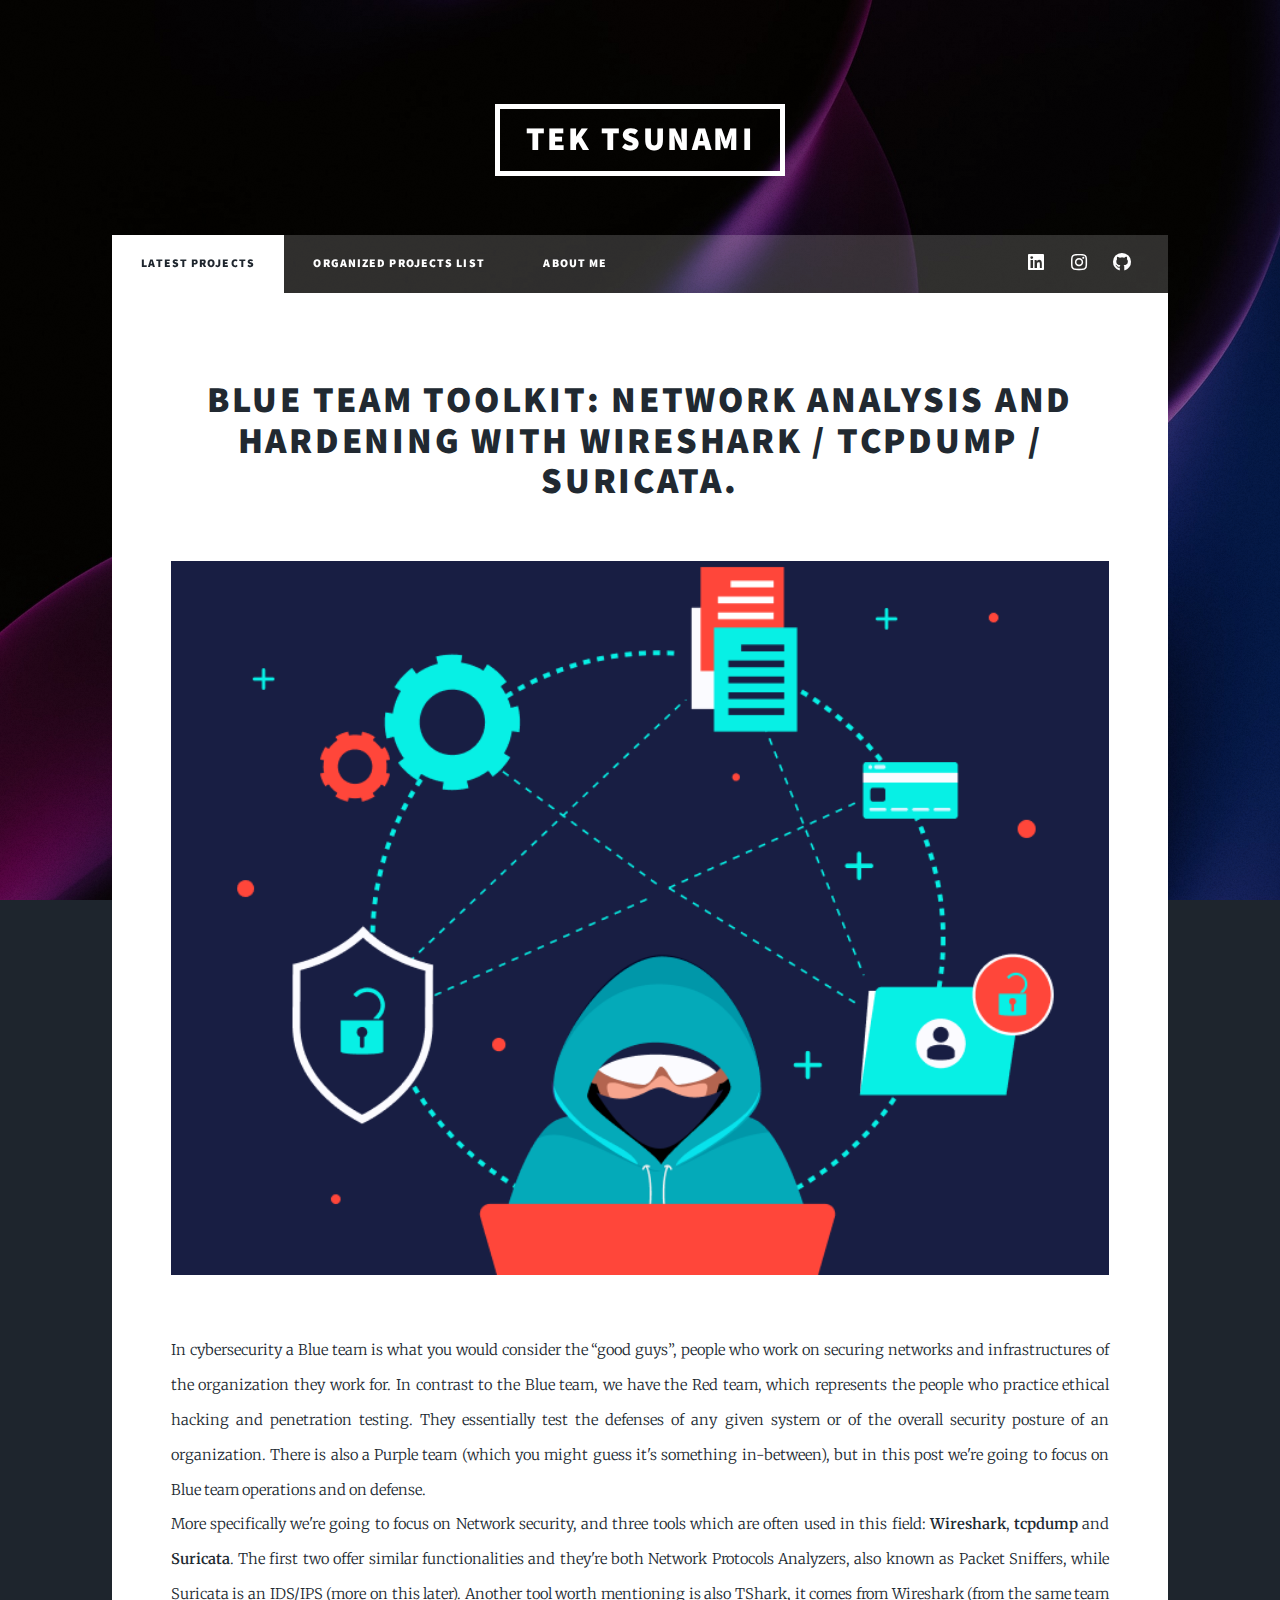
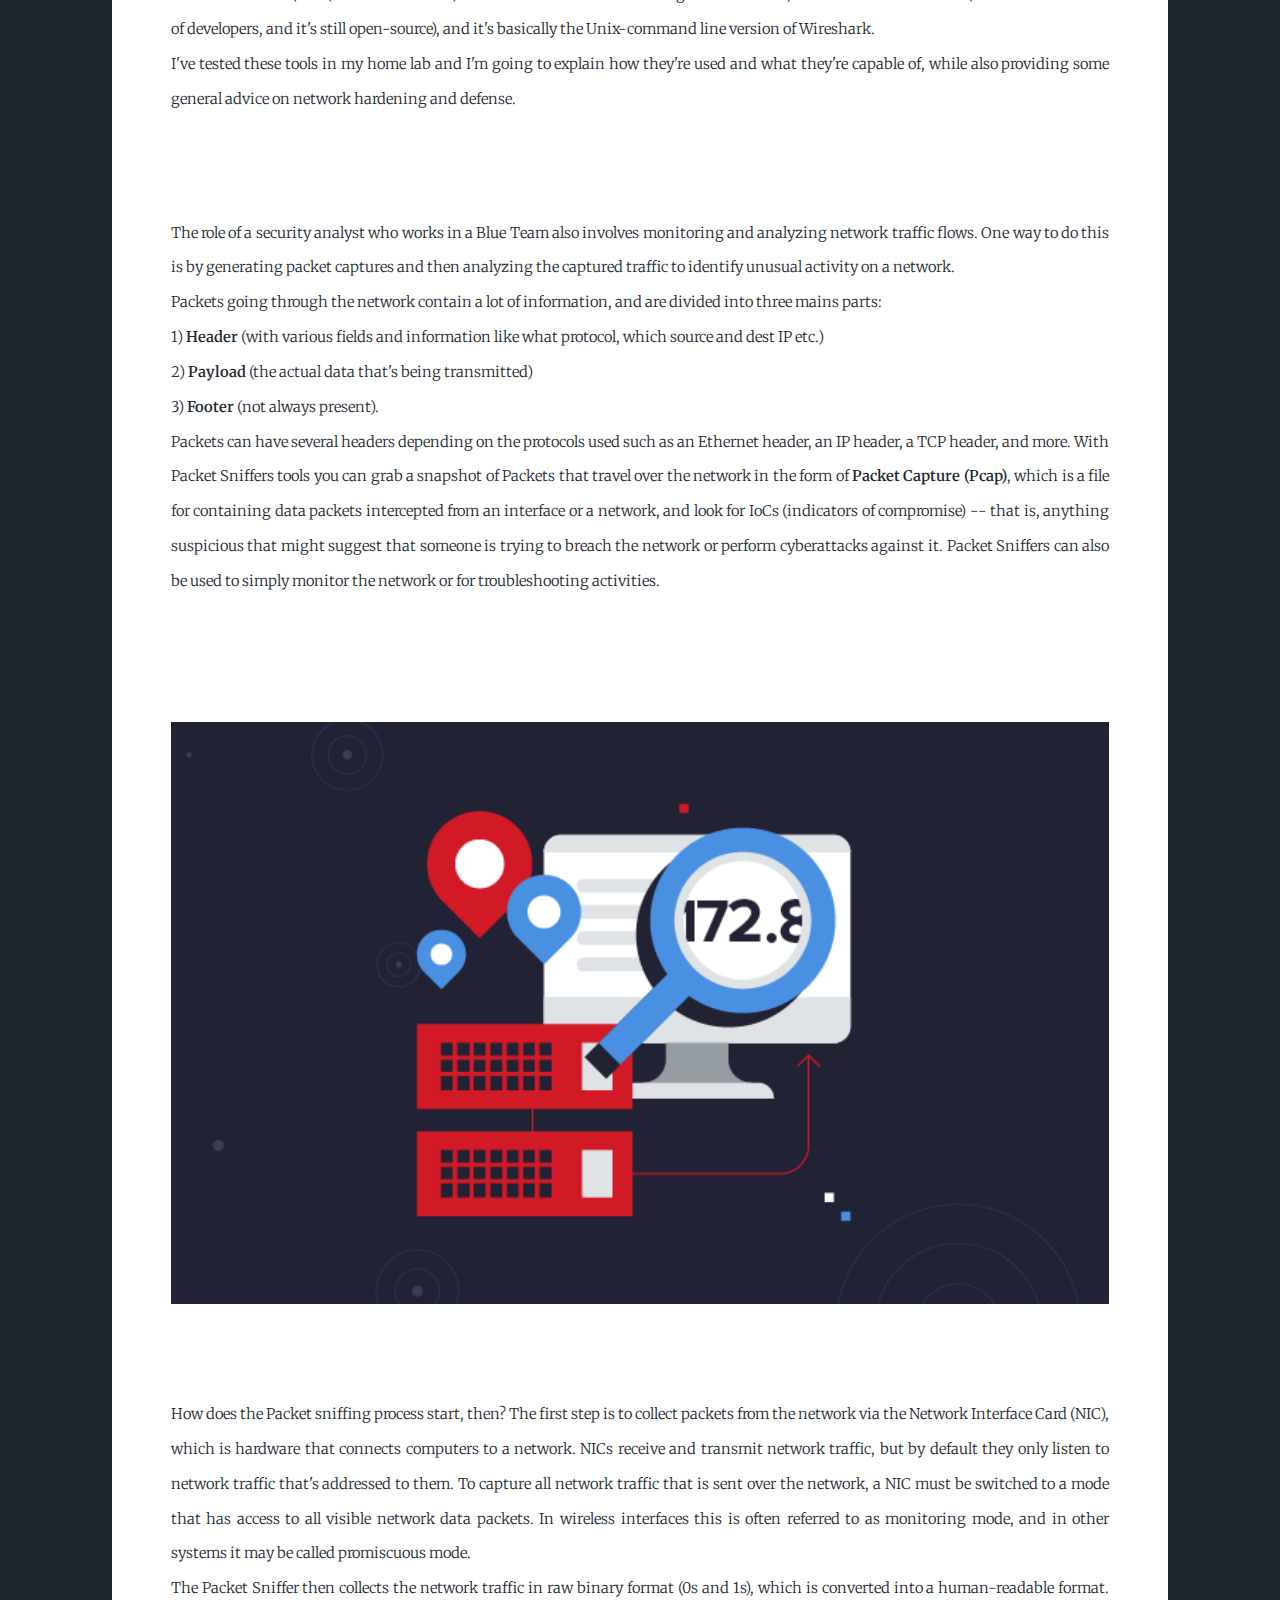
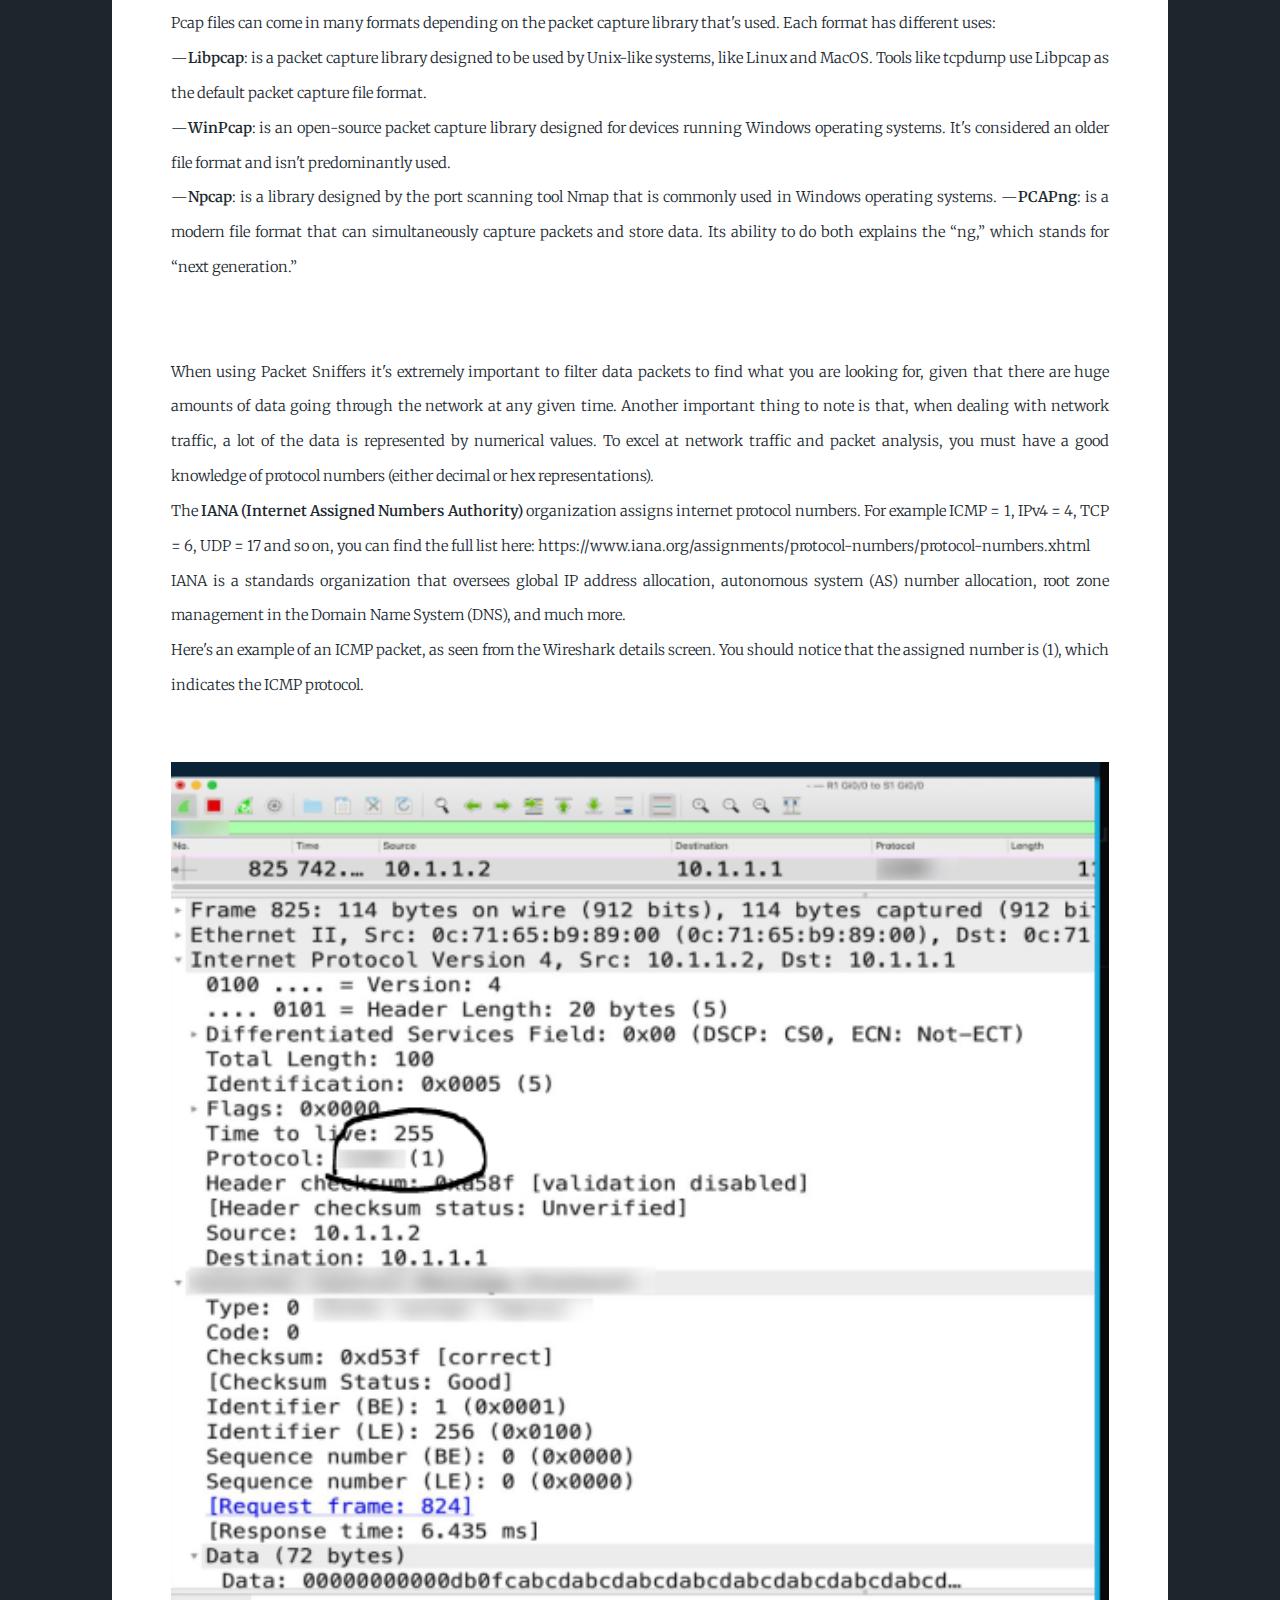
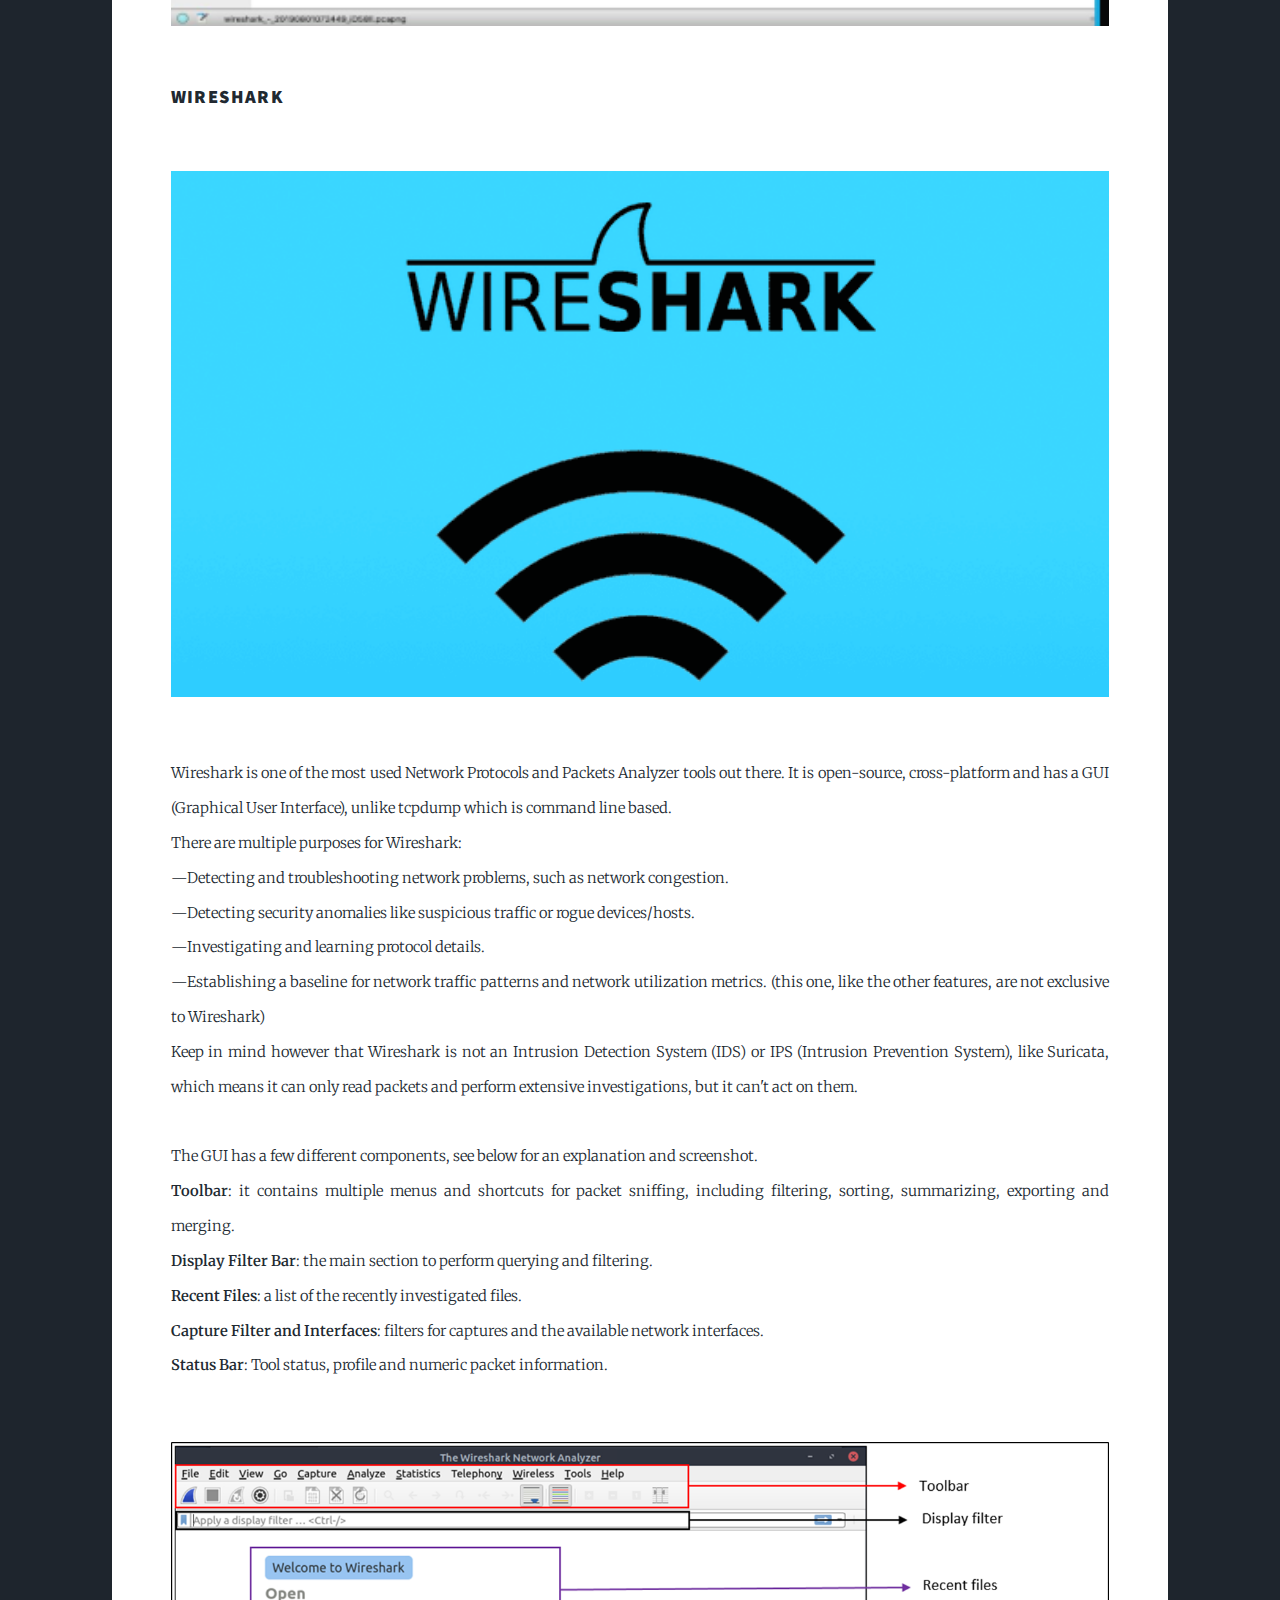
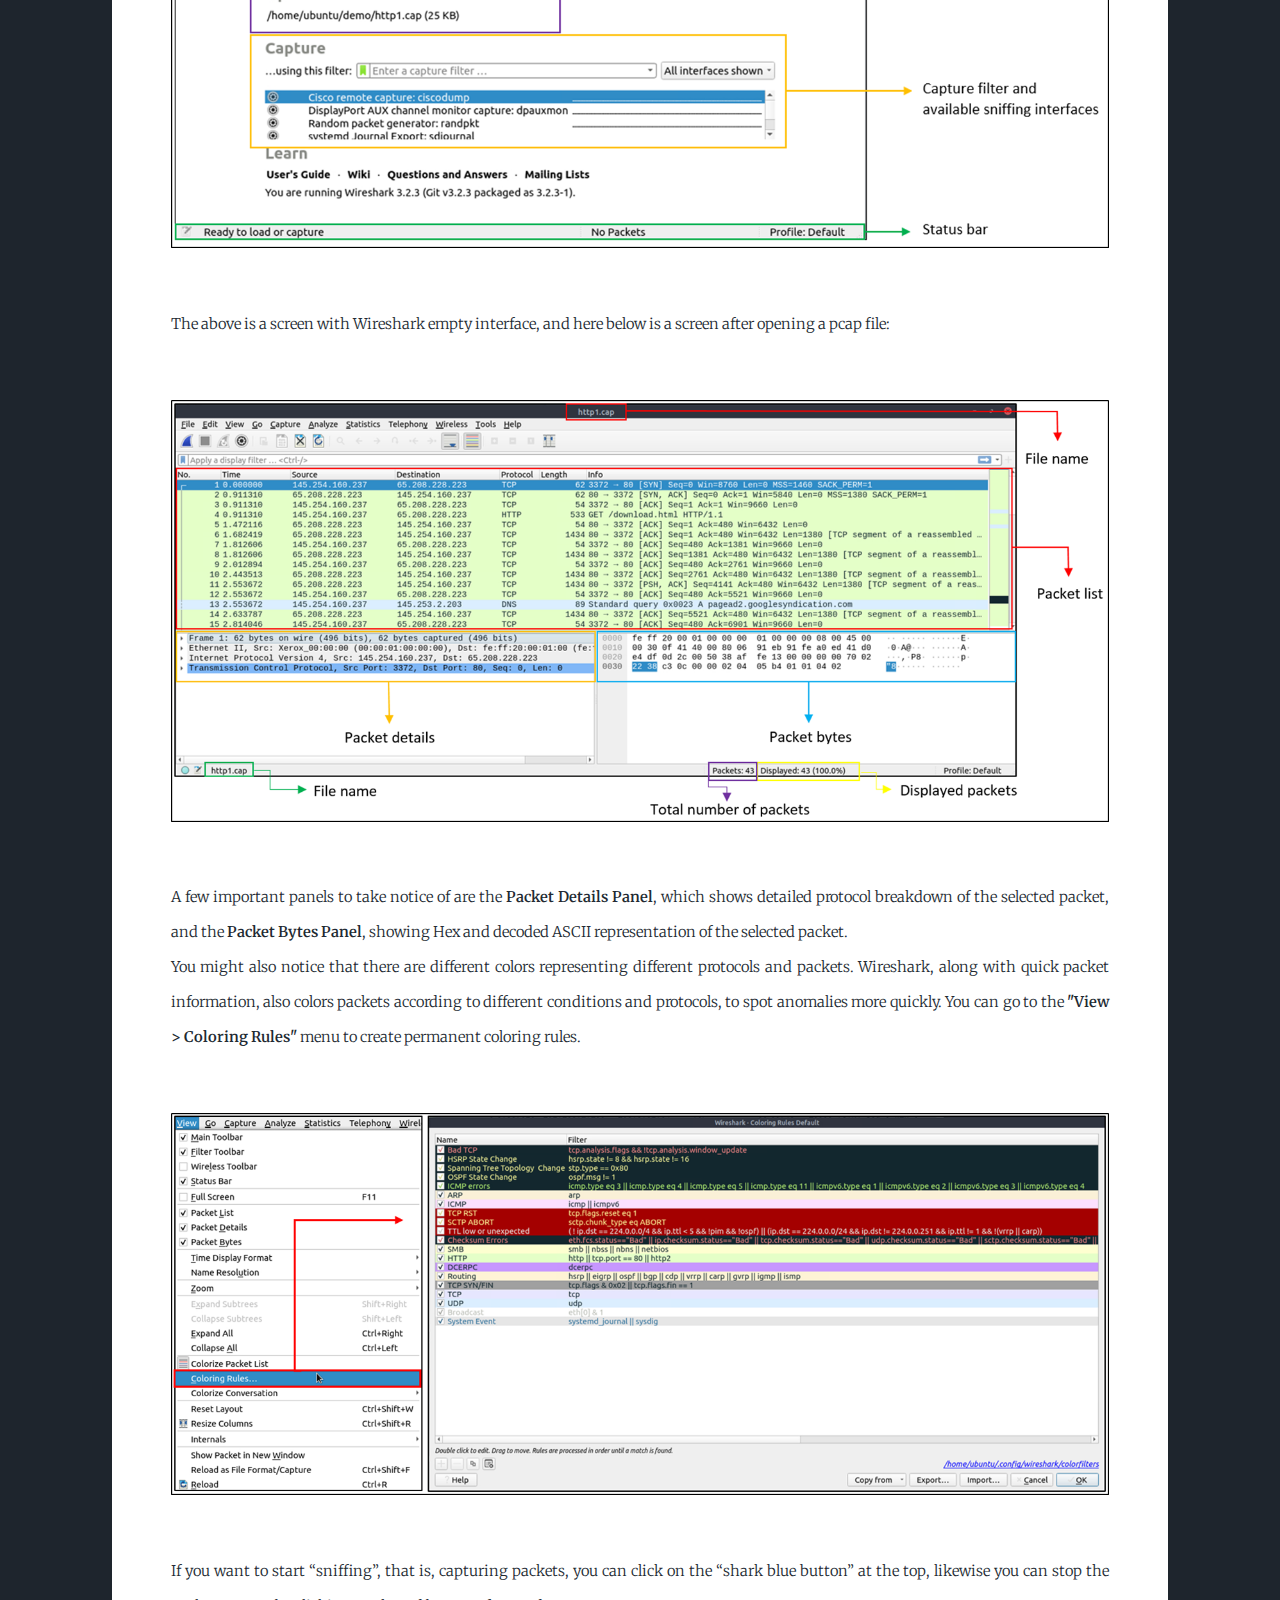
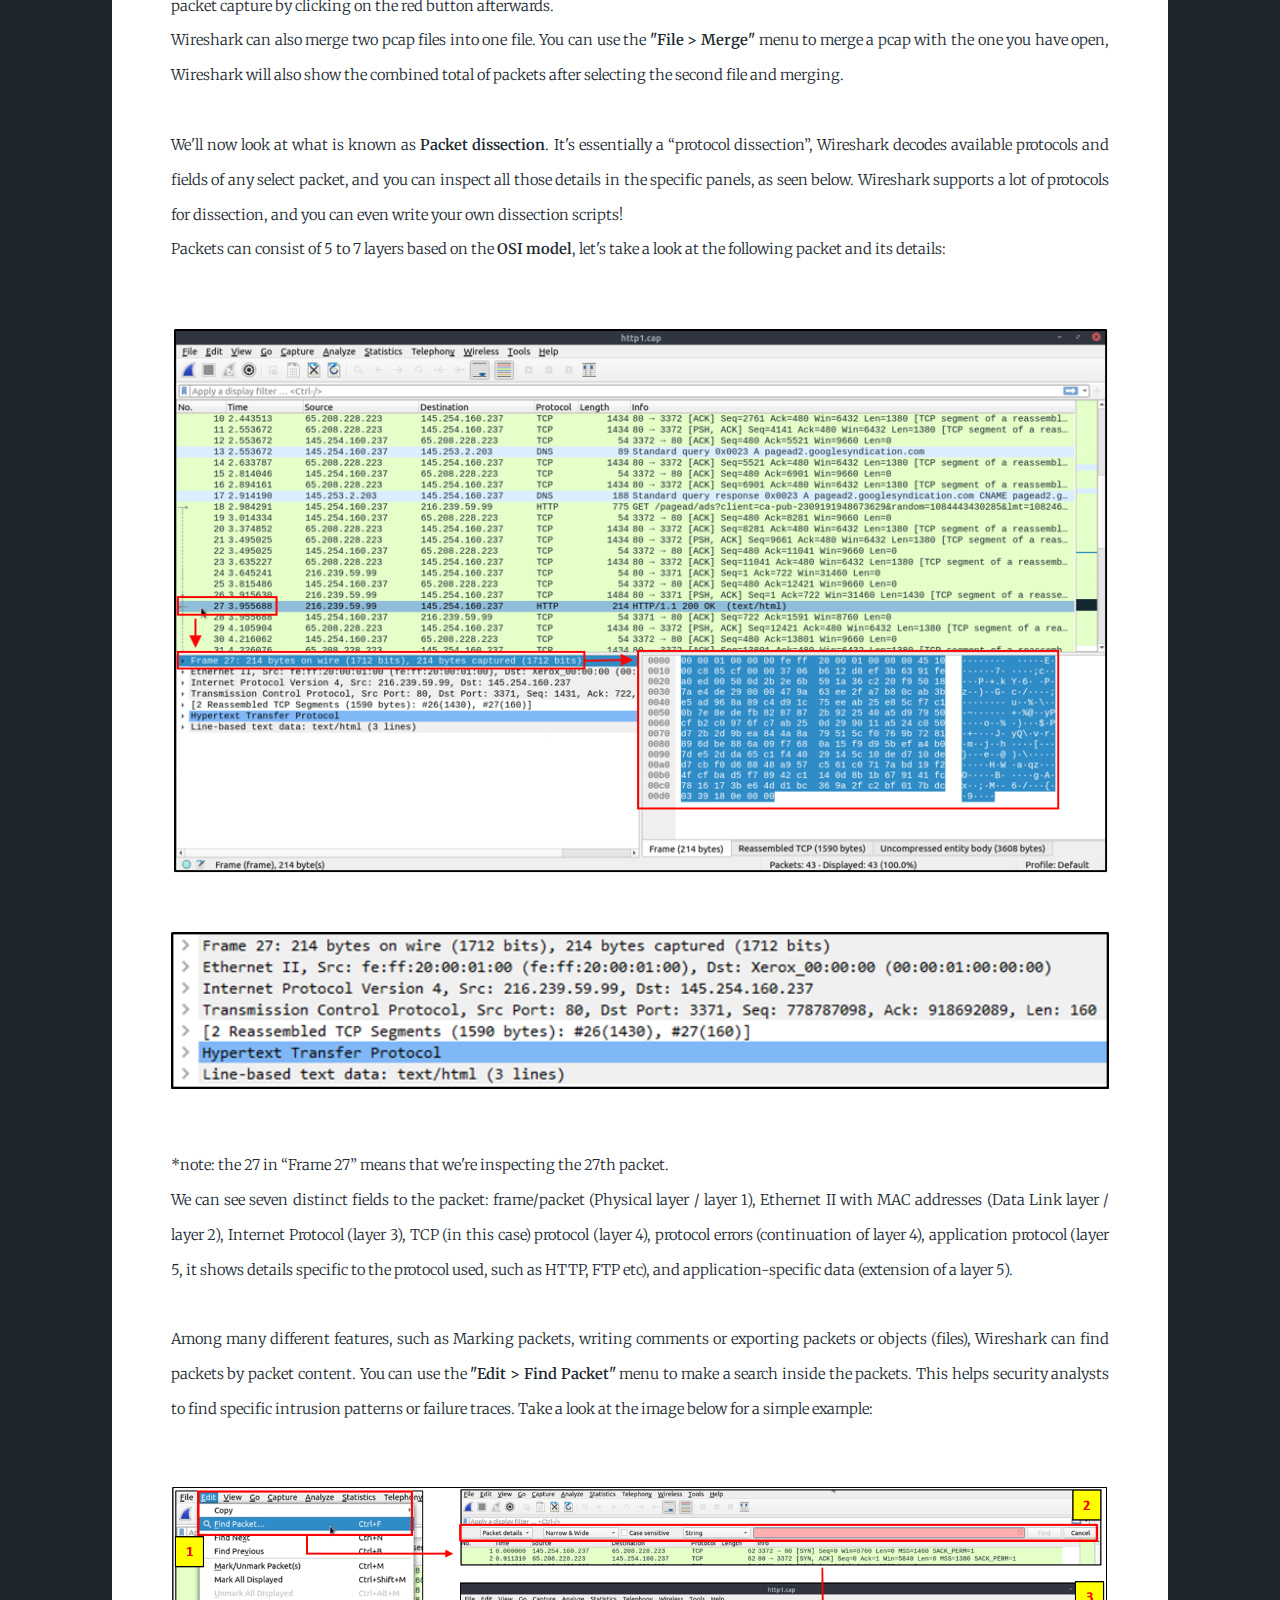
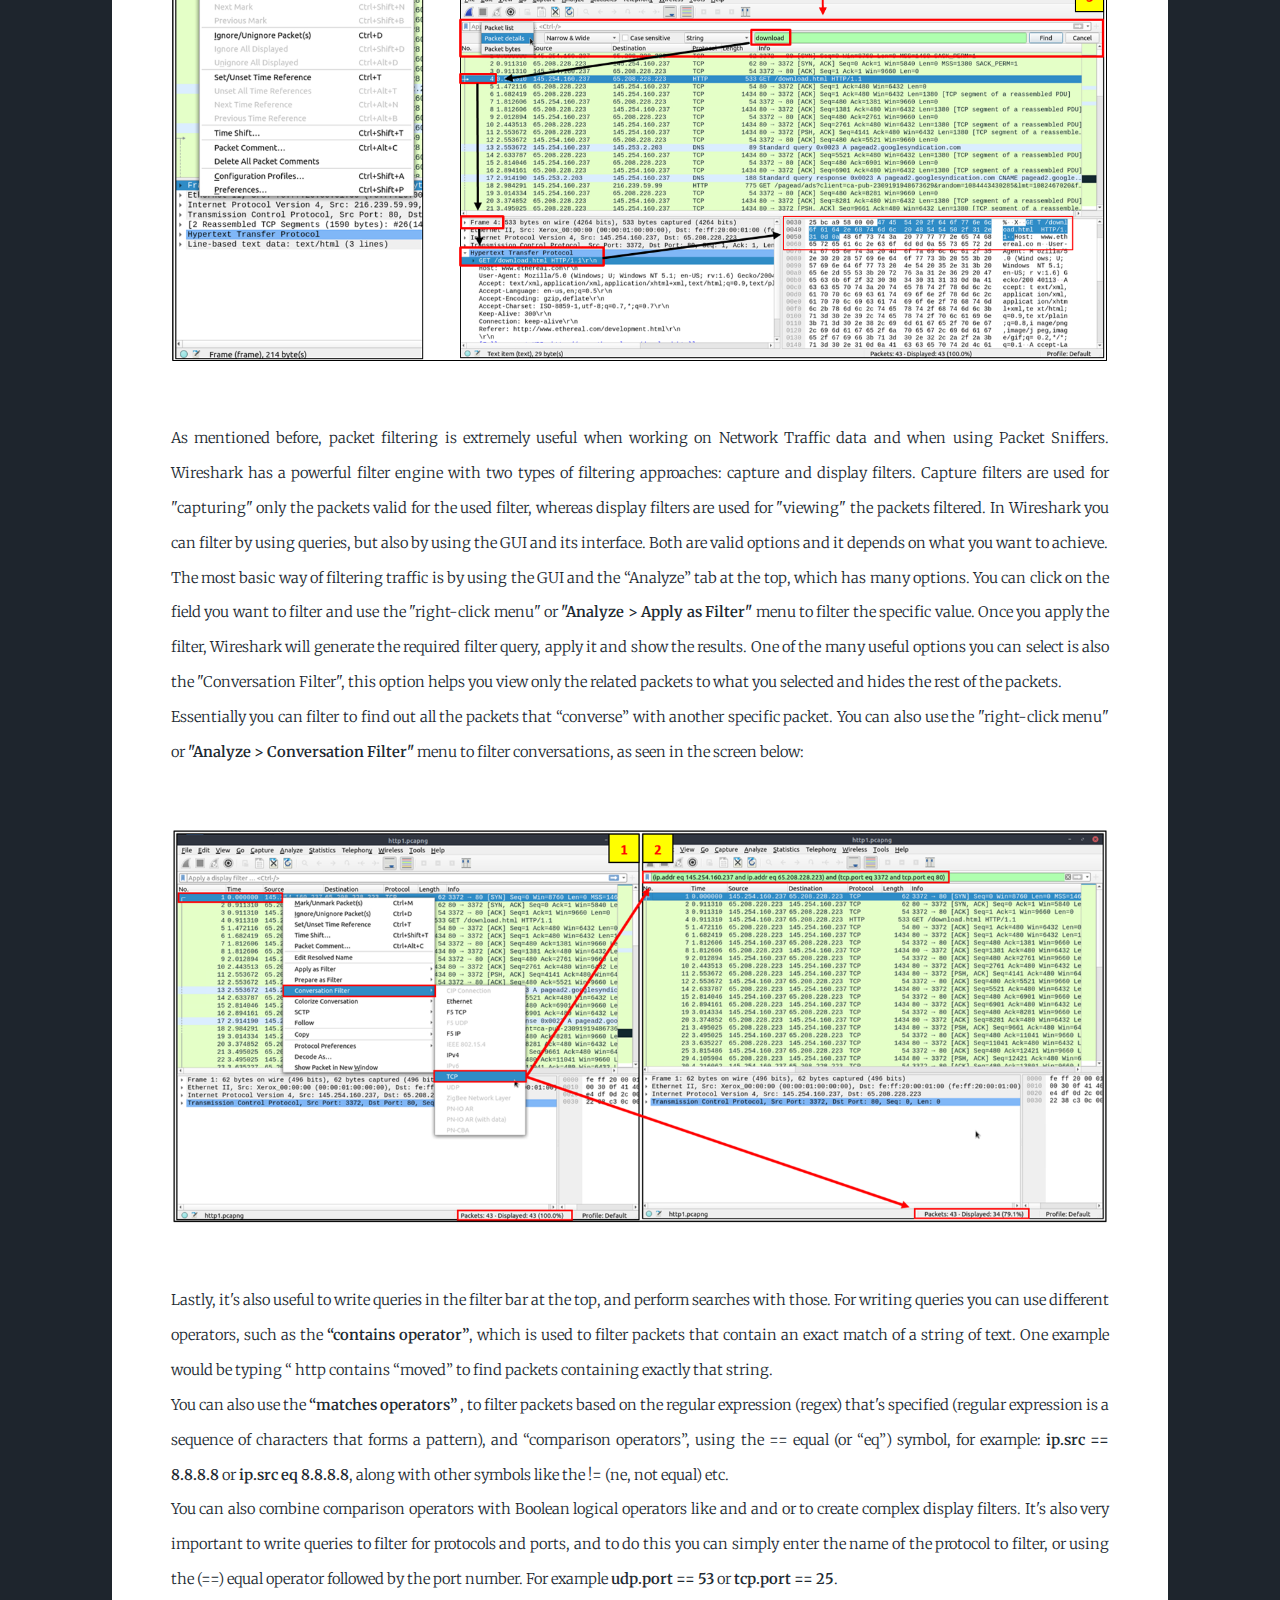
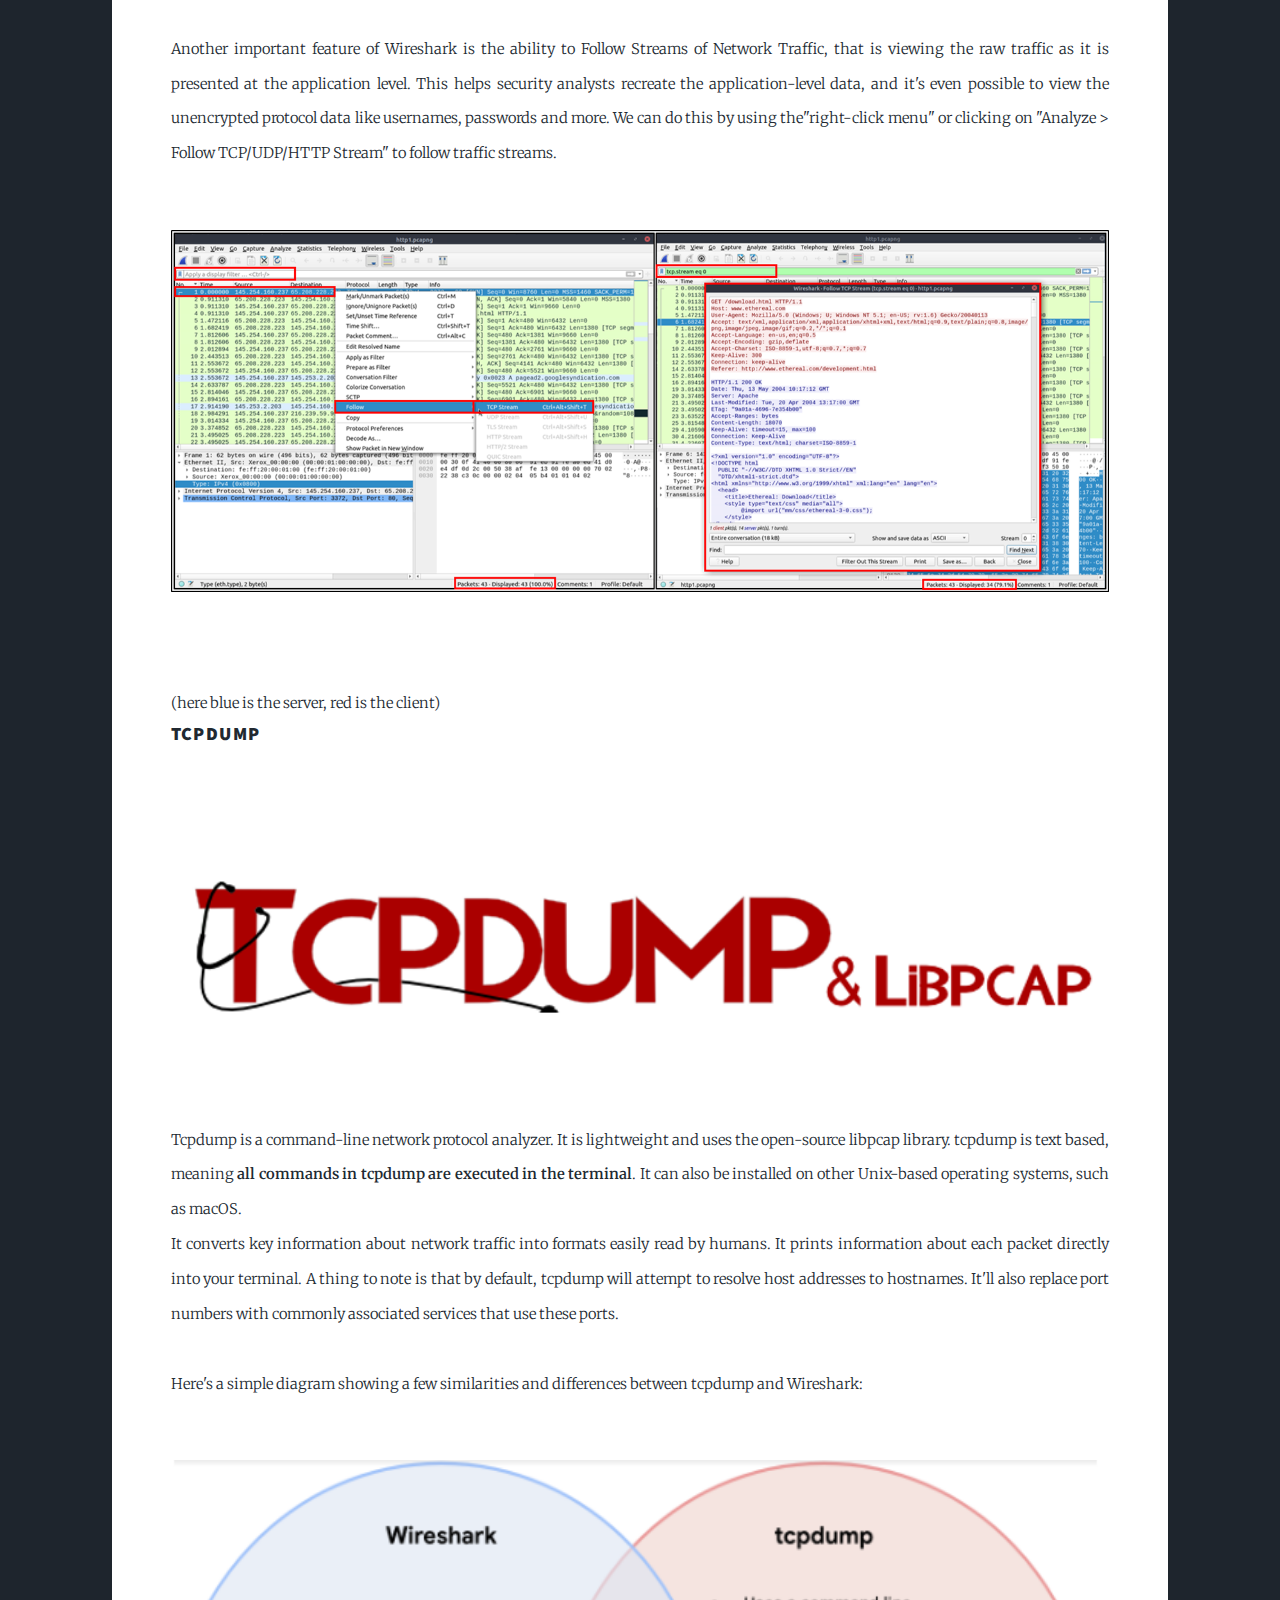
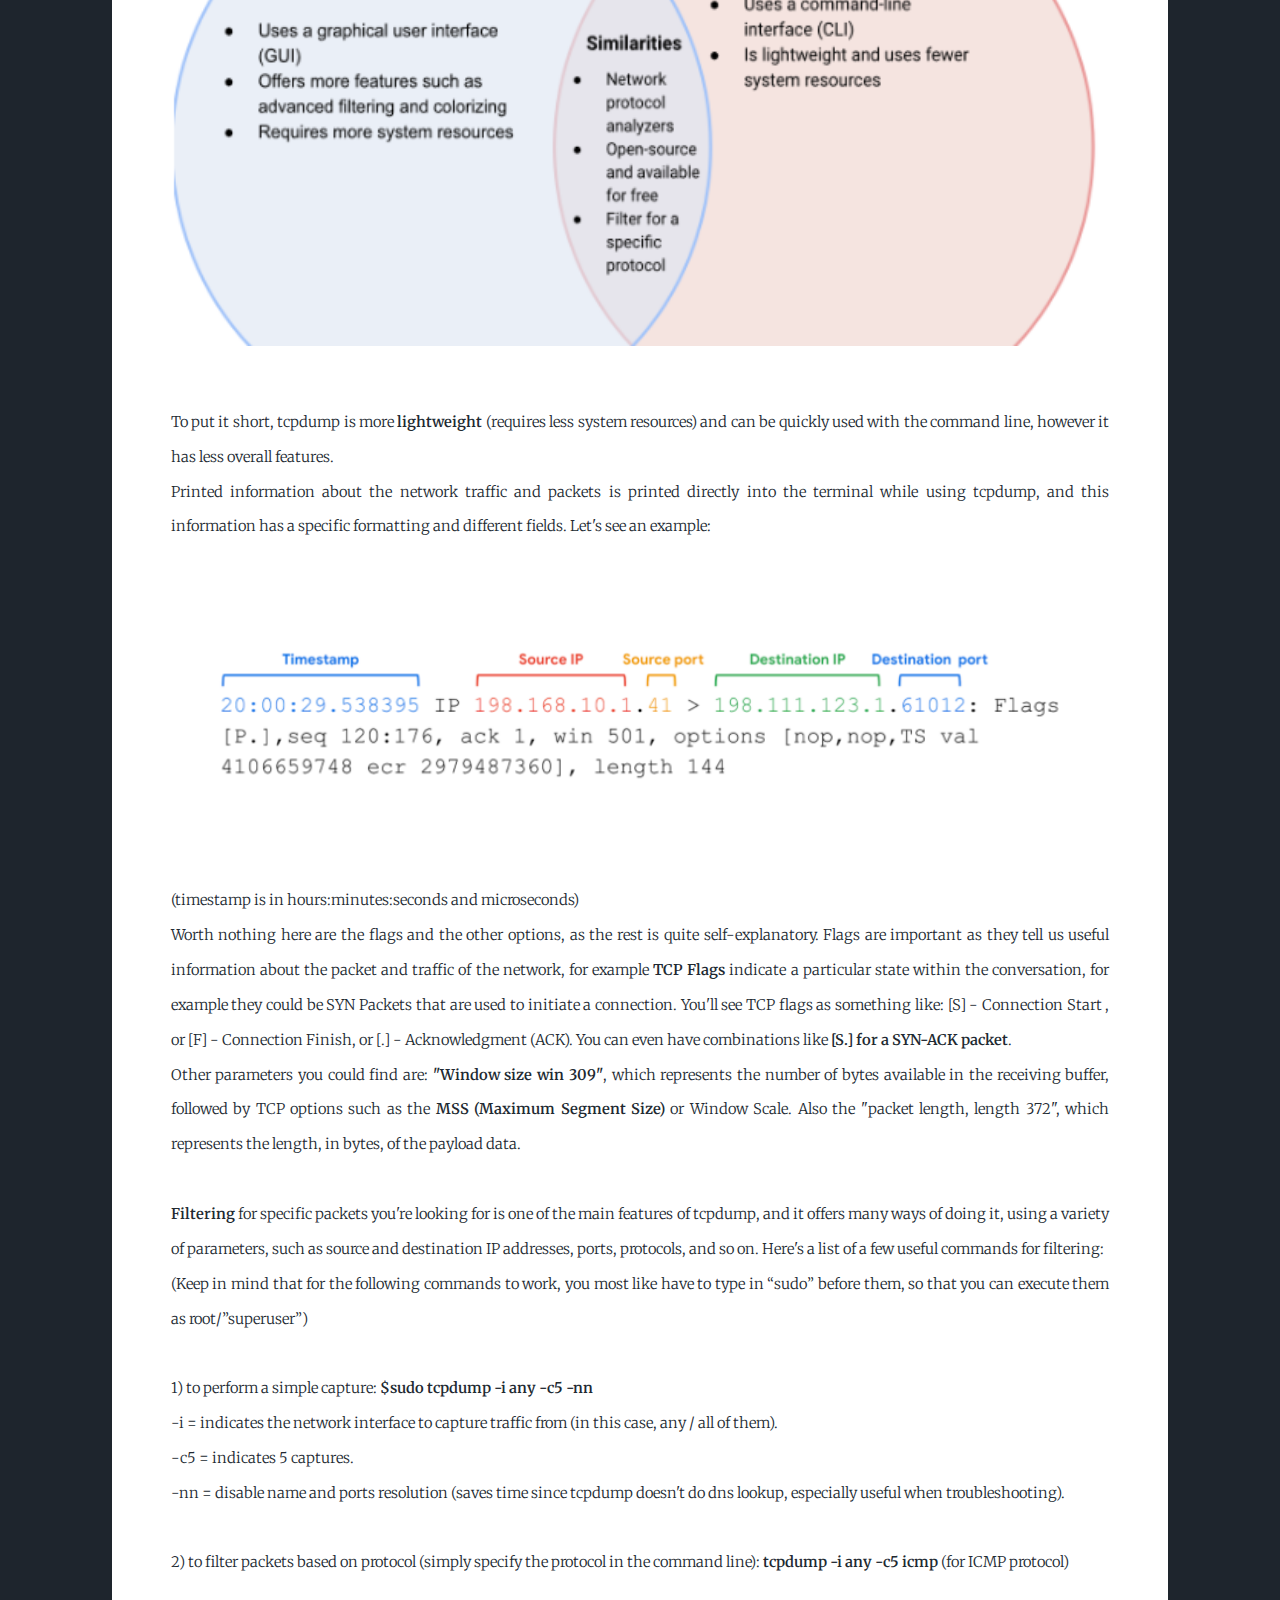
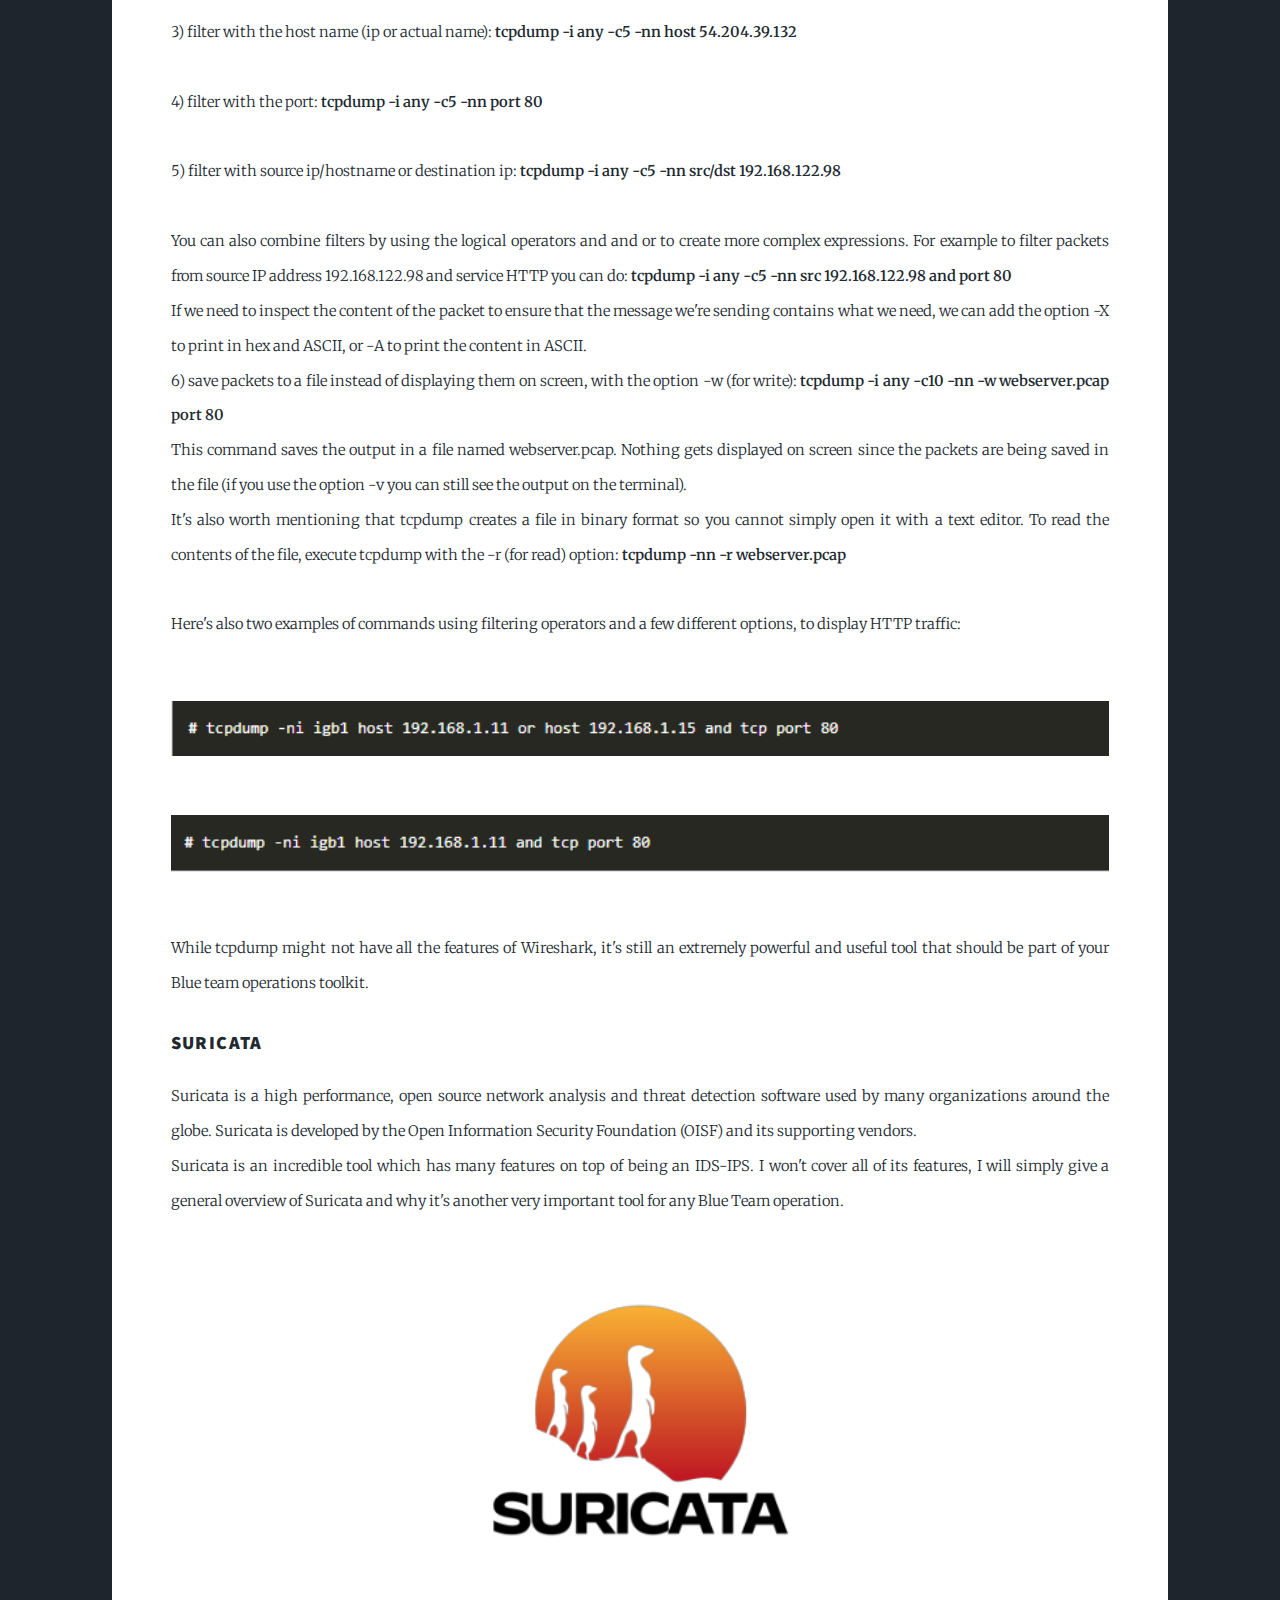
==== ablueteamwire.html @ a6d114bb "//updates" ====
<!DOCTYPE HTML>
<!-- // gen. page -->
<html>
	<head>
		<title>Tek Tsunami</title>
		<meta charset="utf-8" />
		<meta name="viewport" content="width=device-width, initial-scale=1, user-scalable=no" />
		<meta name="description" content="Projects development and blog posts about IT, cybersecurity, programming and language learning. Grab a cup of coffee and enjoy the read!" />
		<meta name="keywords" content="IT, cybersecurity, programming, activedirectory, python, networking, languagelearning, anki" />
		
		<link rel="icon" type="image/x-icon" href="images/favvicon/favicon.ico">
		<link rel="icon" type="image/png" sizes="32x32" href="images/favvicon/favicon-32x32.png">
		<link rel="icon" type="image/png" sizes="16x16" href="images/favvicon/favicon-16x16.png">
		<link rel="stylesheet" href="assets/css/main.css" />
		<noscript><link rel="stylesheet" href="assets/css/noscript.css" /></noscript>
	</head>
	<body class="is-preload">

		<!-- Wrapper -->
			<div id="wrapper">

				<!-- Header -->
					<header id="header">
						<a href="index.html" class="logo">Tek Tsunami</a>
					</header>

				<!-- Nav -->
				<nav id="nav">
					<ul class="links">
						<li class="active"><a href="index.html">Latest projects</a></li>
						<li><a href="generic.html">Organized projects list</a></li>
						<li><a href="elements.html">About me</a></li>
					</ul>
					<ul class="icons">
						<li><a href="https://www.linkedin.com/in/lorenzobertini-netw/" class="icon brands fa-linkedin" target="_blank"><span class="label">Linkedin</span></a></li>
						<li><a href="https://www.instagram.com/magnificent.flow/" class="icon brands fa-instagram" target="_blank"><span class="label">Instagram</span></a></li>
						<li><a href="https://github.com/Wolanet" class="icon brands fa-github" target="_blank"><span class="label">GitHub</span></a></li>
					</ul>
				</nav>

				<!-- Main -->
					<div id="main">

						<!-- Post -->
							<section class="post">
								
								<header class="major">
									<h1> Blue Team Toolkit: Network analysis and hardening with wireshark / tcpdump / Suricata.</h1>
									<div class="image main"><img src="images/zwire/wire0.png" alt=""/></div>
								</header>

								<p align="justify">
									In cybersecurity a Blue team is what you would consider the “good guys”, people who work on securing networks and infrastructures of the organization they work for. 
									In contrast to the Blue team, we have the Red team, which represents the people who practice ethical hacking and penetration testing. They essentially 
									test the defenses of any given system or of the overall security posture of an organization. There is also a Purple team (which you might guess it's something in-between), 
									but in this post we're going to focus on Blue team operations and on defense. <br />
									More specifically we're going to focus on Network security, and three tools which are often used in this field: <b>Wireshark</b>, <b>tcpdump</b> and <b>Suricata</b>. 
									The first two offer similar functionalities and they're both Network Protocols Analyzers, also known as Packet Sniffers, while Suricata is an IDS/IPS 
									(more on this later). Another tool worth mentioning is also TShark, it comes from Wireshark (from the same team of developers, and it's still open-source), 
									and it's basically the Unix-command line version of Wireshark. <br />
									I've tested these tools in my home lab and I'm going to explain how they're used and what they're capable of, while also providing some general advice 
									on network hardening and defense.
									<br /> <br />
								</p>
									<br />
								<p align="justify">
									The role of  a security analyst who works in a Blue Team also involves monitoring and analyzing network traffic flows. 
									One way to do this is by generating packet captures and then analyzing the captured traffic to identify unusual 
									activity on a network. <br />
									Packets going through the network contain a lot of information, and are divided into three mains parts: <br />
									1) <b>Header</b> (with various fields and information like what protocol, which source and dest IP etc.)  <br />
									2) <b>Payload</b> (the actual data that's being transmitted)  <br />
									3) <b>Footer</b> (not always present). <br />
									Packets can have several headers depending on the protocols used such as an Ethernet header, an IP header, 
									a TCP header, and more. With Packet Sniffers tools you can grab a snapshot of Packets that travel over 
									the network in the form of <b>Packet Capture (Pcap)</b>, which is a file for containing data packets intercepted 
									from an interface or a network, and look for IoCs (indicators of compromise) -- that is, anything suspicious that 
									might suggest that someone is trying to breach the network or perform cyberattacks against it. Packet Sniffers can 
									also be used to simply monitor the network or for troubleshooting activities. 
								</p>

								<br />
								<div class="image main"><img src="images/zwire/wire1.png" alt=""/></div>
								<br />

								<p align="justify">
									How does the Packet sniffing process start, then? The first step is to collect packets from the network via 
									the Network Interface Card (NIC), which is hardware that connects computers to a network. 
									NICs receive and transmit network traffic, but by default they only listen to network traffic that's addressed 
									to them. To capture all network traffic that is sent over the network, a NIC must be switched to a mode 
									that has access to all visible network data packets. In wireless interfaces this is often referred to as 
									monitoring mode, and in other systems it may be called promiscuous mode. <br />
									The Packet Sniffer then collects the network traffic in raw binary format (0s and 1s), which is converted 
									into a human-readable format. Pcap files can come in many formats depending on the packet capture library that's used.
									Each format has different uses: <br />
									—<b>Libpcap</b>: is a packet capture library designed to be used by Unix-like systems, like Linux and MacOS. 
									Tools like tcpdump use Libpcap as the default packet capture file format. <br />
									—<b>WinPcap</b>: is an open-source packet capture library designed for devices running Windows operating systems. It's 
									considered an older file format and isn't predominantly used. <br />
									—<b>Npcap</b>: is a library designed by the port scanning tool Nmap that is commonly used in Windows operating systems. 
									—<b>PCAPng</b>: is a modern file format that can simultaneously capture packets and store data. Its ability 
									to do both explains the “ng,” which stands for “next generation.” <br />

									<br /> <br />
									When using Packet Sniffers it's extremely important to filter data packets to find what you are 
									looking for, given that there are huge amounts of data going through the network at any given time. 
									Another important thing to note is that, when dealing with network traffic, a lot of the data is 
									represented by numerical values. To excel at network traffic and packet analysis, you must have a 
									good knowledge of protocol numbers (either decimal or hex representations).  <br />
									The <b>IANA (Internet Assigned Numbers Authority)</b> organization assigns internet protocol numbers. 
									For example ICMP = 1, IPv4 = 4, TCP = 6, UDP = 17 and so on, you can find the 
									full list here: https://www.iana.org/assignments/protocol-numbers/protocol-numbers.xhtml  <br />
									IANA is a standards organization that oversees global IP address allocation, autonomous system (AS) 
									number allocation, root zone management in the Domain Name System (DNS), and much more.  <br />
									Here's an example of an ICMP packet, as seen from the Wireshark details screen. You should notice 
									that the assigned number is (1), which indicates the  ICMP protocol.
								</p>

								<div class="image main"><img src="images/zwire/wire2.png" alt=""/></div>

								<h3>Wireshark</h3>
								<div class="image main"><img src="images/zwire/wire3.png" alt=""/></div>

								<p align="justify">
									Wireshark is one of the most used Network Protocols and Packets Analyzer tools out there. It is open-source,
									cross-platform and has a GUI (Graphical User Interface), unlike tcpdump which is command line based. <br />
									There are multiple purposes for Wireshark: <br />
									<list>
									—Detecting and troubleshooting network problems, such as network congestion. <br />
									—Detecting security anomalies like suspicious traffic or rogue devices/hosts. <br />
									—Investigating and learning protocol details. <br />
									—Establishing a baseline for network traffic patterns and network utilization metrics. (this one, like the other features, are not 
									exclusive to Wireshark) <br />
									</list>
									Keep in mind however that Wireshark is not an Intrusion Detection System (IDS) or IPS (Intrusion Prevention System), 
									like Suricata, which means it can only read packets and perform extensive investigations, but it can't act on them.
									<br /> <br />
									The GUI has a few different components, see below for an explanation and screenshot. <br />
									<b>Toolbar</b>: it contains multiple menus and shortcuts for packet sniffing, including filtering, sorting, summarizing, 
									exporting and merging. <br />
									<b>Display Filter Bar</b>: the main section to perform querying and filtering. <br />
									<b>Recent Files</b>: a list of the recently investigated files. <br />
									<b>Capture Filter and Interfaces</b>: filters for captures and the available network interfaces. <br />
									<b>Status Bar</b>: Tool status, profile and numeric packet information. <br />
								</p>
								<div class="image main"><img src="images/zwire/wire4.png" alt=""/></div>
								
								<p align="justify">
									The above is a screen with Wireshark empty interface, and here below is a screen after opening a 
									pcap file: <br />
								</p>
								<div class="image main"><img src="images/zwire/wire5.png" alt=""/></div>

								<p align="justify">
									A few important panels to take notice of are the <b>Packet Details Panel</b>, which shows detailed 
									protocol breakdown of the selected packet, and the <b>Packet Bytes Panel</b>, showing Hex and decoded 
									ASCII representation of the selected packet. <br />
									You might also notice that there are different colors representing different protocols and packets. 
									Wireshark, along with quick packet information, also colors packets according to different conditions and protocols, 
									to spot anomalies more quickly. You can go to the <b>"View > Coloring Rules"</b> menu to create permanent coloring rules. <br />
								</p>

								<div class="image main"><img src="images/zwire/wire6.png" alt=""/></div>
									
								<p align="justify">			
									If you want to start “sniffing”, that is, capturing packets, you can click on the “shark blue button” at the top, 
									likewise you can stop the packet capture by clicking on the red button afterwards. <br />
									Wireshark can also merge two pcap files into one file. You can use the <b>"File > Merge"</b> menu to merge a pcap 
									with the one you have open, Wireshark will also show the combined total of packets after selecting the second 
									file and merging. <br /> <br />
									
									We'll now look at what is known as <b>Packet dissection</b>. It's essentially a “protocol dissection”, Wireshark 
									decodes available protocols and fields of any select packet, and you can inspect all those details 
									in the specific panels, as seen below. Wireshark supports a lot of protocols for dissection, and you can even 
									write your own dissection scripts! <br />
									Packets can consist of 5 to 7 layers based on the <b>OSI model</b>, let's take a look at the following packet and 
									its details: <br />
								</p>

								<div class="image main"><img src="images/zwire/wire7.png" alt=""/></div>
								<div class="image main"><img src="images/zwire/wire8.png" alt=""/></div> 

								<p align="justify">
									*note: the 27 in “Frame 27” means that we're inspecting the 27th packet. <br />
									We can see seven distinct fields to the packet: frame/packet (Physical layer / layer 1), Ethernet II with MAC addresses (Data Link layer / layer 2), 
									Internet Protocol (layer 3), TCP (in this case) protocol (layer 4), protocol errors (continuation of layer 4), 
									application protocol (layer 5, it shows details specific to the protocol used, such as HTTP, FTP etc), 
									and application-specific data (extension of a layer 5). <br /> <br />

									Among many different features, such as Marking packets, writing comments or exporting packets or objects (files), 
									Wireshark can find packets by packet content. You can use the <b>"Edit > Find Packet"</b> menu to make a search inside 
									the packets. This helps security analysts to find specific intrusion patterns or failure traces. 
									Take a look at the image below for a simple example:
								</p>

								<div class="image main"><img src="images/zwire/wire9.png" alt=""/></div>

								<p align="justify">
									As mentioned before, packet filtering is extremely useful when working on Network Traffic data and when using Packet Sniffers.
									Wireshark has a powerful filter engine with two types of filtering approaches: capture and display filters. 
									Capture filters are used for "capturing" only the packets valid for the used filter, whereas display filters are used
									for "viewing" the packets filtered. In Wireshark you can filter by using queries, but also by using the GUI and its interface. Both are valid options 
									and it depends on what you want to achieve. <br />
									The most basic way of filtering traffic is by using the GUI and the “Analyze” tab at the top, which has many options. 
									You can click on the field you want to filter and use the 
									"right-click menu" or <b>"Analyze > Apply as Filter"</b> menu to filter the specific value. Once you apply the filter, 
									Wireshark will generate the required filter query, apply it and show the results. One of the many useful options 
									you can select is also the "Conversation Filter", this option helps you view only the related packets 
									to what you selected and hides the rest of the packets. <br />
									Essentially you can filter to find out all the packets that “converse” with another specific packet. You can also use the 
									"right-click menu" or <b>"Analyze > Conversation Filter"</b> menu to filter conversations, as seen in the screen below:									
								</p>

								<div class="image main"><img src="images/zwire/wire10.png" alt=""/></div>
								
								<p align="justify">
									Lastly, it's also useful to write queries in the filter bar at the top, and perform searches with those. For writing 
									queries you can use different operators, such as the <b>“contains operator”</b>, which is used to filter packets that contain 
									an exact match of a string of text. One example would be typing “ http contains “moved” to find packets containing 
									exactly that string. <br />
									You can also use the <b>“matches operators” </b>, to filter packets based on the regular expression (regex) that's specified 
									(regular expression is a sequence of characters that forms a pattern), and “comparison operators”, using the == equal (or “eq”) 
									symbol, for example: <b>ip.src == 8.8.8.8 </b> or <b>ip.src eq 8.8.8.8</b>, along with other symbols like the != (ne, not equal) etc. <br />
									You can also combine comparison operators with Boolean logical operators like and and or to create complex display filters. 
									It's also very important to write queries to filter for protocols and ports, and to do this you can simply enter the name of the protocol to filter, 
									or using the (==) equal operator followed by the port number. For example <b>udp.port == 53</b> or <b>tcp.port == 25</b>.
									<br /> <br />
									Another important feature of Wireshark is the ability to Follow Streams of Network Traffic, that is viewing the raw 
									traffic as it is presented at the application level. This helps security analysts recreate the application-level data, 
									and it's even possible to view the unencrypted protocol data like usernames, passwords and more. We can do 
									this by using the"right-click menu" or clicking on "Analyze > Follow TCP/UDP/HTTP Stream" to follow traffic streams.
								</p>

								<div class="image main"><img src="images/zwire/wire11.png" alt=""/></div>
								<br /> (here blue is the server, red is the client)
							
								<h3>tcpdump</h3>
								<div class="image main"><img src="images/zwire/wire11B.png" alt=""/></div>

								<p align="justify">
									Tcpdump is a command-line network protocol analyzer. It is lightweight and uses the open-source libpcap library. 
									tcpdump is text based, meaning <b>all commands in tcpdump are executed in the terminal</b>. It can also be installed on 
									other Unix-based operating systems, such as macOS. <br />
									It converts key information about network traffic into formats easily read by humans. It prints information about 
									each packet directly into your terminal.
									A thing to note is that by default, tcpdump will attempt to resolve host addresses to hostnames. It'll also replace 
									port numbers with commonly associated services that use these ports. <br /> <br />
									
									Here's a simple diagram showing a few similarities and differences between tcpdump and Wireshark: <br />								
								</p>

								<div class="image main"><img src="images/zwire/wire12.png" alt=""/></div>

								<p align="justify">
								    To put it short, tcpdump is more <b>lightweight</b> (requires less system resources) and can be quickly used with the 
									command line, however it has less overall features. <br />
									Printed information about the network traffic and packets is printed directly into the terminal while using tcpdump, 
									and this information has a specific formatting and different fields. Let's see an example: <br />
								</p>

								<div class="image main"><img src="images/zwire/wire13.png" alt=""/></div>

								<p align="justify">
									(timestamp is in hours:minutes:seconds and microseconds) <br />
									Worth nothing here are the flags and the other options, as the rest is quite self-explanatory. Flags are important 
									as they tell us useful information about the packet and traffic of the network, for example <b>TCP Flags</b> indicate a 
									particular state within the conversation, for example they could be SYN  Packets that are used to initiate a connection. 
									You'll see TCP flags as something like: [S] - Connection Start , or  [F] - Connection Finish, or [.] - Acknowledgment (ACK).
									You can even have combinations like <b>[S.] for a SYN-ACK packet</b>. <br />
									Other parameters you could find are: <b>"Window size win 309"</b>, which represents the number of bytes available in the receiving buffer, 
									followed by TCP options such as the <b>MSS (Maximum Segment Size)</b> or Window Scale. Also the "packet length, length 372", 
									which represents the length, in bytes, of the payload data.
									<br /> <br />
									<b>Filtering</b> for specific packets you're looking for is one of the main features of tcpdump, and it offers many ways of doing it, 
									using a variety of parameters, such as source and destination IP addresses, ports, protocols, and so on. Here's a list 
									of a few useful commands for filtering: <br />
									(Keep in mind that for the following commands to work, you most like have to type in “sudo” before them, so that you can 
									execute them as root/”superuser”) <br /> <br />
									
									1) to perform a simple capture: <b>$sudo tcpdump -i any -c5 -nn</b> <br />
									-i = indicates the network interface to capture traffic from (in this case, any / all of them). <br />
									-c5 = indicates 5 captures. <br />
									-nn = disable name and ports resolution (saves time since tcpdump doesn't do dns lookup, especially useful when 
									troubleshooting). <br /> <br />

									2) to filter packets based on protocol (simply specify the protocol in the command line): 
									<b>tcpdump -i any -c5 icmp</b> (for ICMP protocol) <br /> <br />

									3) filter with the host name (ip or actual name): <b>tcpdump -i any -c5 -nn host 54.204.39.132</b> <br /> <br />
									
									4) filter with the port: <b>tcpdump -i any -c5 -nn port 80</b> <br /> <br />
									
									5) filter with source ip/hostname or destination ip: <b>tcpdump -i any -c5 -nn src/dst 192.168.122.98</b> <br /> <br />

									You can also combine filters by using the logical operators and and or to create more complex expressions. 
									For example to filter packets from source IP address 192.168.122.98 and service HTTP you can 
									do: <b>tcpdump -i any -c5 -nn src 192.168.122.98 and port 80</b> <br />
									If we need to inspect the content of the packet to ensure that the message we're sending contains what we need, 
									we can add the option -X to print in hex and ASCII, or -A to print the content in ASCII. <br />

									6) save packets to a file instead of displaying them on screen, with the option -w (for write):
									<b>tcpdump  -i any  -c10  -nn  -w webserver.pcap  port 80</b> <br />
									This command saves the output in a file named webserver.pcap. Nothing gets displayed on screen since the packets 
									are being saved in the file (if you use the option -v you can still see the output on the terminal). <br />
									It's also worth mentioning that tcpdump creates a file in binary format so you cannot simply open it with a 
									text editor. To read the contents of the file, execute tcpdump with the -r (for read) option: <b>tcpdump -nn -r webserver.pcap</b>
									<br /> <br />
									Here's also two examples of commands using filtering operators and a few different options, to display HTTP traffic: <br />
								</p>

								<div class="image main"><img src="images/zwire/wire14.png" alt=""/></div>
								<div class="image main"><img src="images/zwire/wire15.png" alt=""/></div>
								<p align="justify">
								While tcpdump might not have all the features of Wireshark, it's still an extremely powerful 
								and useful tool that should be part of your Blue team operations toolkit. 
								</p>

								<h3>Suricata</h3>
								<p align="justify">
								Suricata is a high performance, open source network analysis and threat detection software used by many 
								organizations around the globe. Suricata is developed by the Open Information Security Foundation (OISF) 
								and its supporting vendors. <br />
								Suricata is an incredible tool which has many features on top of being an IDS-IPS. I won't cover all of 
								its features, I will simply give a general overview of Suricata and why it's another very important 
								tool for any Blue Team operation. </br >
								</p>

								<div class="image main"><img src="images/zwire/wire16.png" alt=""/></div>

								<p align="justify">
								// 
								</p>

								<p align="justify">
									////
								</p>

								<p align="justify">
									////
								</p>

								<p align="justify">
									////
								</p>
				
							</section>

					</div>


				<!-- Footer -->
				<footer id="footer">
					<section class="split contact">
						<section class="alt">
							<h3>Location</h3>
							<p>F O U R T H &nbsp; D i m e n s i o n</p>
						</section>
						<section>
							<h3>Social</h3>
							<ul class="icons alt">
								<li><a href="https://www.linkedin.com/in/lorenzobertini-netw/" class="icon brands alt fa-linkedin" target="_blank"><span class="label">Linkedin</span></a></li>
								<li><a href="https://www.instagram.com/magnificent.flow/" class="icon brands alt fa-instagram" target="_blank"><span class="label">Instagram</span></a></li>
								<li><a href="https://github.com/Wolanet" class="icon brands alt fa-github" target="_blank"><span class="label">GitHub</span></a></li>
							</ul>
						</section>
					</section>
				</footer>

				
			<!-- Copyright -->
				<div id="copyright">
					<ul><li>&copy; 2023 LBtektsunami, Inc. All Rights Reserved.</li><li>Design: <a href="https://html5up.net">HTML5 UP</a></li></ul>
				</div>


			</div>

		<!-- Scripts -->
			<script src="assets/js/jquery.min.js"></script>
			<script src="assets/js/jquery.scrollex.min.js"></script>
			<script src="assets/js/jquery.scrolly.min.js"></script>
			<script src="assets/js/browser.min.js"></script>
			<script src="assets/js/breakpoints.min.js"></script>
			<script src="assets/js/util.js"></script>
			<script src="assets/js/main.js"></script>

	</body>
</html>
---- assets/css/main.css ----
@import url(fontawesome-all.min.css);
@import url("https://fonts.googleapis.com/css?family=Merriweather:300,700,300italic,700italic|Source+Sans+Pro:900");

html, body, div, span, applet, object,
iframe, h1, h2, h3, h4, h5, h6, p, blockquote,
pre, a, abbr, acronym, address, big, cite,
code, del, dfn, em, img, ins, kbd, q, s, samp,
small, strike, strong, sub, sup, tt, var, b,
u, i, center, dl, dt, dd, ol, ul, li, fieldset,
form, label, legend, table, caption, tbody,
tfoot, thead, tr, th, td, article, aside,
canvas, details, embed, figure, figcaption,
footer, header, hgroup, menu, nav, output, ruby,
section, summary, time, mark, audio, video {
	margin: 0;
	padding: 0;
	border: 0;
	font-size: 100%;
	font: inherit;
	vertical-align: baseline;}

article, aside, details, figcaption, figure,
footer, header, hgroup, menu, nav, section {
	display: block;}

body {
	line-height: 1;
}

ol, ul {
	list-style: none;
}

blockquote, q {
	quotes: none;
}

	blockquote:before, blockquote:after, q:before, q:after {
		content: '';
		content: none;
	}

table {
	border-collapse: collapse;
	border-spacing: 0;
}

body {
	-webkit-text-size-adjust: none;
}

mark {
	background-color: transparent;
	color: inherit;
}

input::-moz-focus-inner {
	border: 0;
	padding: 0;
}

input, select, textarea {
	-moz-appearance: none;
	-webkit-appearance: none;
	-ms-appearance: none;
	appearance: none;
}

/* Basic */

	@-ms-viewport {
		width: device-width;
	}

	body {
		-ms-overflow-style: scrollbar;
	}

	@media screen and (max-width: 480px) {

		html, body {
			min-width: 320px;
		}

	}

	html {
		box-sizing: border-box;
	}

	*, *:before, *:after {
		box-sizing: inherit;
	}

	body {
		background-color: #1e252d;
	}

		body.is-preload *, body.is-preload *:before, body.is-preload *:after {
			-moz-animation: none !important;
			-webkit-animation: none !important;
			-ms-animation: none !important;
			animation: none !important;
			-moz-transition: none !important;
			-webkit-transition: none !important;
			-ms-transition: none !important;
			transition: none !important;
		}

/* Type */

	html {
		font-size: 12pt;
	}

		@media screen and (max-width: 1680px) {

			html {
				font-size: 12pt;
			}

		}

		@media screen and (max-width: 1280px) {

			html {
				font-size: 11pt;
			}

		}

		@media screen and (max-width: 360px) {

			html {
				font-size: 10pt;
			}

		}

	body {
		color: #212931;
	}

	body, input, select, textarea {
		font-family: "Merriweather", Georgia, serif;
		font-weight: 300;
		font-size: 1rem;
		line-height: 2.375;
	}

	a {
		-moz-transition: color 0.2s ease-in-out, background-color 0.2s ease-in-out, border-color 0.2s ease-in-out, box-shadow 0.2s ease-in-out;
		-webkit-transition: color 0.2s ease-in-out, background-color 0.2s ease-in-out, border-color 0.2s ease-in-out, box-shadow 0.2s ease-in-out;
		-ms-transition: color 0.2s ease-in-out, background-color 0.2s ease-in-out, border-color 0.2s ease-in-out, box-shadow 0.2s ease-in-out;
		transition: color 0.2s ease-in-out, background-color 0.2s ease-in-out, border-color 0.2s ease-in-out, box-shadow 0.2s ease-in-out;
		border-bottom: dotted 1px;
		text-decoration: none;
	}

		a:hover {
			border-bottom-color: transparent;
		}

	strong, b {
		font-weight: 600;
	}

	em, i {
		font-style: normal;
	}

	p {
		text-align: justify;
		margin: 0 0 2rem 0;
	}

	h1, h2, h3, h4, h5, h6 {
		font-family: "Source Sans Pro", Helvetica, sans-serif;
		font-weight: 900;
		line-height: 1.5;
		letter-spacing: 0.075em;
		text-transform: uppercase;
		margin: 0 0 1rem 0;
	}

		h1 a, h2 a, h3 a, h4 a, h5 a, h6 a {
			border-bottom: 0;
			color: inherit;
			text-decoration: none;
		}

	h1 {
		font-size: 4rem;
		line-height: 1.1;
		margin: 0 0 2rem 0;
	}

	h2 {
		font-size: 1.75rem;
		line-height: 1.3;
		margin: 0 0 1.5rem 0;
	}

	h3 {
		font-size: 1.25rem;
		margin: 0 0 1.5rem 0;
	}

	h4 {
		font-size: 1rem;
	}

	h5 {
		font-size: 0.9rem;
	}

	h6 {
		font-size: 0.8rem;
	}

	sub {
		font-size: 0.8rem;
		position: relative;
		top: 0.5rem;
	}

	sup {
		font-size: 0.8rem;
		position: relative;
		top: -0.5rem;
	}

	blockquote {
		border-left: solid 4px;
		font-style: italic;
		margin: 0 0 2rem 0;
		padding: 0.5rem 0 0.5rem 2rem;
	}

	code {
		border: solid 2px;
		font-family: "Courier New", monospace;
		font-size: 0.9rem;
		margin: 0 0.25rem;
		padding: 0.25rem 0.65rem;
	}

	pre {
		-webkit-overflow-scrolling: touch;
		font-family: "Courier New", monospace;
		font-size: 0.9rem;
		margin: 0 0 2rem 0;
	}

		pre code {
			display: block;
			line-height: 1.75;
			padding: 1rem 1.5rem;
			overflow-x: auto;
		}

	hr {
		border: 0;
		border-bottom: solid 2px;
		margin: 3rem 0;
	}

		hr.major {
			margin: 5rem 0;
		}

	.align-left {
		text-align: left;
	}

	.align-center {
		text-align: center;
	}

	.align-right {
		text-align: right;
	}

	input, select, textarea {
		color: #212931;
	}

	a {
		color: #212931;
		border-bottom-color: rgba(33, 41, 49, 0.5);
	}

		a:hover {
			border-bottom-color: transparent;
			color: #18bfef !important;
		}

	strong, b {
		color: #212931;
	}

	h1, h2, h3, h4, h5, h6 {
		color: #212931;
	}

	blockquote {
		border-left-color: #eeeeee;
	}

	code {
		background: rgba(220, 220, 220, 0.25);
		border-color: #eeeeee;
	}

	hr {
		border-bottom-color: #eeeeee;
	}

/* Row */

	.row {
		display: flex;
		flex-wrap: wrap;
		box-sizing: border-box;
		align-items: stretch;
	}

		.row > * {
			box-sizing: border-box;
		}

		.row.gtr-uniform > * > :last-child {
			margin-bottom: 0;
		}

		.row.aln-left {
			justify-content: flex-start;
		}

		.row.aln-center {
			justify-content: center;
		}

		.row.aln-right {
			justify-content: flex-end;
		}

		.row.aln-top {
			align-items: flex-start;
		}

		.row.aln-middle {
			align-items: center;
		}

		.row.aln-bottom {
			align-items: flex-end;
		}

		.row > .imp {
			order: -1;
		}

		.row > .col-1 {
			width: 8.33333%;
		}

		.row > .off-1 {
			margin-left: 8.33333%;
		}

		.row > .col-2 {
			width: 16.66667%;
		}

		.row > .off-2 {
			margin-left: 16.66667%;
		}

		.row > .col-3 {
			width: 25%;
		}

		.row > .off-3 {
			margin-left: 25%;
		}

		.row > .col-4 {
			width: 33.33333%;
		}

		.row > .off-4 {
			margin-left: 33.33333%;
		}

		.row > .col-5 {
			width: 41.66667%;
		}

		.row > .off-5 {
			margin-left: 41.66667%;
		}

		.row > .col-6 {
			width: 50%;
		}

		.row > .off-6 {
			margin-left: 50%;
		}

		.row > .col-7 {
			width: 58.33333%;
		}

		.row > .off-7 {
			margin-left: 58.33333%;
		}

		.row > .col-8 {
			width: 66.66667%;
		}

		.row > .off-8 {
			margin-left: 66.66667%;
		}

		.row > .col-9 {
			width: 75%;
		}

		.row > .off-9 {
			margin-left: 75%;
		}

		.row > .col-10 {
			width: 83.33333%;
		}

		.row > .off-10 {
			margin-left: 83.33333%;
		}

		.row > .col-11 {
			width: 91.66667%;
		}

		.row > .off-11 {
			margin-left: 91.66667%;
		}

		.row > .col-12 {
			width: 100%;
		}

		.row > .off-12 {
			margin-left: 100%;
		}

		.row.gtr-0 {
			margin-top: 0;
			margin-left: 0rem;
		}

			.row.gtr-0 > * {
				padding: 0 0 0 0rem;
			}

			.row.gtr-0.gtr-uniform {
				margin-top: 0rem;
			}

				.row.gtr-0.gtr-uniform > * {
					padding-top: 0rem;
				}

		.row.gtr-25 {
			margin-top: 0;
			margin-left: -0.375rem;
		}

			.row.gtr-25 > * {
				padding: 0 0 0 0.375rem;
			}

			.row.gtr-25.gtr-uniform {
				margin-top: -0.375rem;
			}

				.row.gtr-25.gtr-uniform > * {
					padding-top: 0.375rem;
				}

		.row.gtr-50 {
			margin-top: 0;
			margin-left: -0.75rem;
		}

			.row.gtr-50 > * {
				padding: 0 0 0 0.75rem;
			}

			.row.gtr-50.gtr-uniform {
				margin-top: -0.75rem;
			}

				.row.gtr-50.gtr-uniform > * {
					padding-top: 0.75rem;
				}

		.row {
			margin-top: 0;
			margin-left: -1.5rem;
		}

			.row > * {
				padding: 0 0 0 1.5rem;
			}

			.row.gtr-uniform {
				margin-top: -1.5rem;
			}

				.row.gtr-uniform > * {
					padding-top: 1.5rem;
				}

		.row.gtr-150 {
			margin-top: 0;
			margin-left: -2.25rem;
		}

			.row.gtr-150 > * {
				padding: 0 0 0 2.25rem;
			}

			.row.gtr-150.gtr-uniform {
				margin-top: -2.25rem;
			}

				.row.gtr-150.gtr-uniform > * {
					padding-top: 2.25rem;
				}

		.row.gtr-200 {
			margin-top: 0;
			margin-left: -3rem;
		}

			.row.gtr-200 > * {
				padding: 0 0 0 3rem;
			}

			.row.gtr-200.gtr-uniform {
				margin-top: -3rem;
			}

				.row.gtr-200.gtr-uniform > * {
					padding-top: 3rem;
				}

		@media screen and (max-width: 1680px) {

			.row {
				display: flex;
				flex-wrap: wrap;
				box-sizing: border-box;
				align-items: stretch;
			}

				.row > * {
					box-sizing: border-box;
				}

				.row.gtr-uniform > * > :last-child {
					margin-bottom: 0;
				}

				.row.aln-left {
					justify-content: flex-start;
				}

				.row.aln-center {
					justify-content: center;
				}

				.row.aln-right {
					justify-content: flex-end;
				}

				.row.aln-top {
					align-items: flex-start;
				}

				.row.aln-middle {
					align-items: center;
				}

				.row.aln-bottom {
					align-items: flex-end;
				}

				.row > .imp-xlarge {
					order: -1;
				}

				.row > .col-1-xlarge {
					width: 8.33333%;
				}

				.row > .off-1-xlarge {
					margin-left: 8.33333%;
				}

				.row > .col-2-xlarge {
					width: 16.66667%;
				}

				.row > .off-2-xlarge {
					margin-left: 16.66667%;
				}

				.row > .col-3-xlarge {
					width: 25%;
				}

				.row > .off-3-xlarge {
					margin-left: 25%;
				}

				.row > .col-4-xlarge {
					width: 33.33333%;
				}

				.row > .off-4-xlarge {
					margin-left: 33.33333%;
				}

				.row > .col-5-xlarge {
					width: 41.66667%;
				}

				.row > .off-5-xlarge {
					margin-left: 41.66667%;
				}

				.row > .col-6-xlarge {
					width: 50%;
				}

				.row > .off-6-xlarge {
					margin-left: 50%;
				}

				.row > .col-7-xlarge {
					width: 58.33333%;
				}

				.row > .off-7-xlarge {
					margin-left: 58.33333%;
				}

				.row > .col-8-xlarge {
					width: 66.66667%;
				}

				.row > .off-8-xlarge {
					margin-left: 66.66667%;
				}

				.row > .col-9-xlarge {
					width: 75%;
				}

				.row > .off-9-xlarge {
					margin-left: 75%;
				}

				.row > .col-10-xlarge {
					width: 83.33333%;
				}

				.row > .off-10-xlarge {
					margin-left: 83.33333%;
				}

				.row > .col-11-xlarge {
					width: 91.66667%;
				}

				.row > .off-11-xlarge {
					margin-left: 91.66667%;
				}

				.row > .col-12-xlarge {
					width: 100%;
				}

				.row > .off-12-xlarge {
					margin-left: 100%;
				}

				.row.gtr-0 {
					margin-top: 0;
					margin-left: 0rem;
				}

					.row.gtr-0 > * {
						padding: 0 0 0 0rem;
					}

					.row.gtr-0.gtr-uniform {
						margin-top: 0rem;
					}

						.row.gtr-0.gtr-uniform > * {
							padding-top: 0rem;
						}

				.row.gtr-25 {
					margin-top: 0;
					margin-left: -0.375rem;
				}

					.row.gtr-25 > * {
						padding: 0 0 0 0.375rem;
					}

					.row.gtr-25.gtr-uniform {
						margin-top: -0.375rem;
					}

						.row.gtr-25.gtr-uniform > * {
							padding-top: 0.375rem;
						}

				.row.gtr-50 {
					margin-top: 0;
					margin-left: -0.75rem;
				}

					.row.gtr-50 > * {
						padding: 0 0 0 0.75rem;
					}

					.row.gtr-50.gtr-uniform {
						margin-top: -0.75rem;
					}

						.row.gtr-50.gtr-uniform > * {
							padding-top: 0.75rem;
						}

				.row {
					margin-top: 0;
					margin-left: -1.5rem;
				}

					.row > * {
						padding: 0 0 0 1.5rem;
					}

					.row.gtr-uniform {
						margin-top: -1.5rem;
					}

						.row.gtr-uniform > * {
							padding-top: 1.5rem;
						}

				.row.gtr-150 {
					margin-top: 0;
					margin-left: -2.25rem;
				}

					.row.gtr-150 > * {
						padding: 0 0 0 2.25rem;
					}

					.row.gtr-150.gtr-uniform {
						margin-top: -2.25rem;
					}

						.row.gtr-150.gtr-uniform > * {
							padding-top: 2.25rem;
						}

				.row.gtr-200 {
					margin-top: 0;
					margin-left: -3rem;
				}

					.row.gtr-200 > * {
						padding: 0 0 0 3rem;
					}

					.row.gtr-200.gtr-uniform {
						margin-top: -3rem;
					}

						.row.gtr-200.gtr-uniform > * {
							padding-top: 3rem;
						}

		}

		@media screen and (max-width: 1280px) {

			.row {
				display: flex;
				flex-wrap: wrap;
				box-sizing: border-box;
				align-items: stretch;
			}

				.row > * {
					box-sizing: border-box;
				}

				.row.gtr-uniform > * > :last-child {
					margin-bottom: 0;
				}

				.row.aln-left {
					justify-content: flex-start;
				}

				.row.aln-center {
					justify-content: center;
				}

				.row.aln-right {
					justify-content: flex-end;
				}

				.row.aln-top {
					align-items: flex-start;
				}

				.row.aln-middle {
					align-items: center;
				}

				.row.aln-bottom {
					align-items: flex-end;
				}

				.row > .imp-large {
					order: -1;
				}

				.row > .col-1-large {
					width: 8.33333%;
				}

				.row > .off-1-large {
					margin-left: 8.33333%;
				}

				.row > .col-2-large {
					width: 16.66667%;
				}

				.row > .off-2-large {
					margin-left: 16.66667%;
				}

				.row > .col-3-large {
					width: 25%;
				}

				.row > .off-3-large {
					margin-left: 25%;
				}

				.row > .col-4-large {
					width: 33.33333%;
				}

				.row > .off-4-large {
					margin-left: 33.33333%;
				}

				.row > .col-5-large {
					width: 41.66667%;
				}

				.row > .off-5-large {
					margin-left: 41.66667%;
				}

				.row > .col-6-large {
					width: 50%;
				}

				.row > .off-6-large {
					margin-left: 50%;
				}

				.row > .col-7-large {
					width: 58.33333%;
				}

				.row > .off-7-large {
					margin-left: 58.33333%;
				}

				.row > .col-8-large {
					width: 66.66667%;
				}

				.row > .off-8-large {
					margin-left: 66.66667%;
				}

				.row > .col-9-large {
					width: 75%;
				}

				.row > .off-9-large {
					margin-left: 75%;
				}

				.row > .col-10-large {
					width: 83.33333%;
				}

				.row > .off-10-large {
					margin-left: 83.33333%;
				}

				.row > .col-11-large {
					width: 91.66667%;
				}

				.row > .off-11-large {
					margin-left: 91.66667%;
				}

				.row > .col-12-large {
					width: 100%;
				}

				.row > .off-12-large {
					margin-left: 100%;
				}

				.row.gtr-0 {
					margin-top: 0;
					margin-left: 0rem;
				}

					.row.gtr-0 > * {
						padding: 0 0 0 0rem;
					}

					.row.gtr-0.gtr-uniform {
						margin-top: 0rem;
					}

						.row.gtr-0.gtr-uniform > * {
							padding-top: 0rem;
						}

				.row.gtr-25 {
					margin-top: 0;
					margin-left: -0.375rem;
				}

					.row.gtr-25 > * {
						padding: 0 0 0 0.375rem;
					}

					.row.gtr-25.gtr-uniform {
						margin-top: -0.375rem;
					}

						.row.gtr-25.gtr-uniform > * {
							padding-top: 0.375rem;
						}

				.row.gtr-50 {
					margin-top: 0;
					margin-left: -0.75rem;
				}

					.row.gtr-50 > * {
						padding: 0 0 0 0.75rem;
					}

					.row.gtr-50.gtr-uniform {
						margin-top: -0.75rem;
					}

						.row.gtr-50.gtr-uniform > * {
							padding-top: 0.75rem;
						}

				.row {
					margin-top: 0;
					margin-left: -1.5rem;
				}

					.row > * {
						padding: 0 0 0 1.5rem;
					}

					.row.gtr-uniform {
						margin-top: -1.5rem;
					}

						.row.gtr-uniform > * {
							padding-top: 1.5rem;
						}

				.row.gtr-150 {
					margin-top: 0;
					margin-left: -2.25rem;
				}

					.row.gtr-150 > * {
						padding: 0 0 0 2.25rem;
					}

					.row.gtr-150.gtr-uniform {
						margin-top: -2.25rem;
					}

						.row.gtr-150.gtr-uniform > * {
							padding-top: 2.25rem;
						}

				.row.gtr-200 {
					margin-top: 0;
					margin-left: -3rem;
				}

					.row.gtr-200 > * {
						padding: 0 0 0 3rem;
					}

					.row.gtr-200.gtr-uniform {
						margin-top: -3rem;
					}

						.row.gtr-200.gtr-uniform > * {
							padding-top: 3rem;
						}

		}

		@media screen and (max-width: 980px) {

			.row {
				display: flex;
				flex-wrap: wrap;
				box-sizing: border-box;
				align-items: stretch;
			}

				.row > * {
					box-sizing: border-box;
				}

				.row.gtr-uniform > * > :last-child {
					margin-bottom: 0;
				}

				.row.aln-left {
					justify-content: flex-start;
				}

				.row.aln-center {
					justify-content: center;
				}

				.row.aln-right {
					justify-content: flex-end;
				}

				.row.aln-top {
					align-items: flex-start;
				}

				.row.aln-middle {
					align-items: center;
				}

				.row.aln-bottom {
					align-items: flex-end;
				}

				.row > .imp-medium {
					order: -1;
				}

				.row > .col-1-medium {
					width: 8.33333%;
				}

				.row > .off-1-medium {
					margin-left: 8.33333%;
				}

				.row > .col-2-medium {
					width: 16.66667%;
				}

				.row > .off-2-medium {
					margin-left: 16.66667%;
				}

				.row > .col-3-medium {
					width: 25%;
				}

				.row > .off-3-medium {
					margin-left: 25%;
				}

				.row > .col-4-medium {
					width: 33.33333%;
				}

				.row > .off-4-medium {
					margin-left: 33.33333%;
				}

				.row > .col-5-medium {
					width: 41.66667%;
				}

				.row > .off-5-medium {
					margin-left: 41.66667%;
				}

				.row > .col-6-medium {
					width: 50%;
				}

				.row > .off-6-medium {
					margin-left: 50%;
				}

				.row > .col-7-medium {
					width: 58.33333%;
				}

				.row > .off-7-medium {
					margin-left: 58.33333%;
				}

				.row > .col-8-medium {
					width: 66.66667%;
				}

				.row > .off-8-medium {
					margin-left: 66.66667%;
				}

				.row > .col-9-medium {
					width: 75%;
				}

				.row > .off-9-medium {
					margin-left: 75%;
				}

				.row > .col-10-medium {
					width: 83.33333%;
				}

				.row > .off-10-medium {
					margin-left: 83.33333%;
				}

				.row > .col-11-medium {
					width: 91.66667%;
				}

				.row > .off-11-medium {
					margin-left: 91.66667%;
				}

				.row > .col-12-medium {
					width: 100%;
				}

				.row > .off-12-medium {
					margin-left: 100%;
				}

				.row.gtr-0 {
					margin-top: 0;
					margin-left: 0rem;
				}

					.row.gtr-0 > * {
						padding: 0 0 0 0rem;
					}

					.row.gtr-0.gtr-uniform {
						margin-top: 0rem;
					}

						.row.gtr-0.gtr-uniform > * {
							padding-top: 0rem;
						}

				.row.gtr-25 {
					margin-top: 0;
					margin-left: -0.375rem;
				}

					.row.gtr-25 > * {
						padding: 0 0 0 0.375rem;
					}

					.row.gtr-25.gtr-uniform {
						margin-top: -0.375rem;
					}

						.row.gtr-25.gtr-uniform > * {
							padding-top: 0.375rem;
						}

				.row.gtr-50 {
					margin-top: 0;
					margin-left: -0.75rem;
				}

					.row.gtr-50 > * {
						padding: 0 0 0 0.75rem;
					}

					.row.gtr-50.gtr-uniform {
						margin-top: -0.75rem;
					}

						.row.gtr-50.gtr-uniform > * {
							padding-top: 0.75rem;
						}

				.row {
					margin-top: 0;
					margin-left: -1.5rem;
				}

					.row > * {
						padding: 0 0 0 1.5rem;
					}

					.row.gtr-uniform {
						margin-top: -1.5rem;
					}

						.row.gtr-uniform > * {
							padding-top: 1.5rem;
						}

				.row.gtr-150 {
					margin-top: 0;
					margin-left: -2.25rem;
				}

					.row.gtr-150 > * {
						padding: 0 0 0 2.25rem;
					}

					.row.gtr-150.gtr-uniform {
						margin-top: -2.25rem;
					}

						.row.gtr-150.gtr-uniform > * {
							padding-top: 2.25rem;
						}

				.row.gtr-200 {
					margin-top: 0;
					margin-left: -3rem;
				}

					.row.gtr-200 > * {
						padding: 0 0 0 3rem;
					}

					.row.gtr-200.gtr-uniform {
						margin-top: -3rem;
					}

						.row.gtr-200.gtr-uniform > * {
							padding-top: 3rem;
						}

		}

		@media screen and (max-width: 736px) {

			.row {
				display: flex;
				flex-wrap: wrap;
				box-sizing: border-box;
				align-items: stretch;
			}

				.row > * {
					box-sizing: border-box;
				}

				.row.gtr-uniform > * > :last-child {
					margin-bottom: 0;
				}

				.row.aln-left {
					justify-content: flex-start;
				}

				.row.aln-center {
					justify-content: center;
				}

				.row.aln-right {
					justify-content: flex-end;
				}

				.row.aln-top {
					align-items: flex-start;
				}

				.row.aln-middle {
					align-items: center;
				}

				.row.aln-bottom {
					align-items: flex-end;
				}

				.row > .imp-small {
					order: -1;
				}

				.row > .col-1-small {
					width: 8.33333%;
				}

				.row > .off-1-small {
					margin-left: 8.33333%;
				}

				.row > .col-2-small {
					width: 16.66667%;
				}

				.row > .off-2-small {
					margin-left: 16.66667%;
				}

				.row > .col-3-small {
					width: 25%;
				}

				.row > .off-3-small {
					margin-left: 25%;
				}

				.row > .col-4-small {
					width: 33.33333%;
				}

				.row > .off-4-small {
					margin-left: 33.33333%;
				}

				.row > .col-5-small {
					width: 41.66667%;
				}

				.row > .off-5-small {
					margin-left: 41.66667%;
				}

				.row > .col-6-small {
					width: 50%;
				}

				.row > .off-6-small {
					margin-left: 50%;
				}

				.row > .col-7-small {
					width: 58.33333%;
				}

				.row > .off-7-small {
					margin-left: 58.33333%;
				}

				.row > .col-8-small {
					width: 66.66667%;
				}

				.row > .off-8-small {
					margin-left: 66.66667%;
				}

				.row > .col-9-small {
					width: 75%;
				}

				.row > .off-9-small {
					margin-left: 75%;
				}

				.row > .col-10-small {
					width: 83.33333%;
				}

				.row > .off-10-small {
					margin-left: 83.33333%;
				}

				.row > .col-11-small {
					width: 91.66667%;
				}

				.row > .off-11-small {
					margin-left: 91.66667%;
				}

				.row > .col-12-small {
					width: 100%;
				}

				.row > .off-12-small {
					margin-left: 100%;
				}

				.row.gtr-0 {
					margin-top: 0;
					margin-left: 0rem;
				}

					.row.gtr-0 > * {
						padding: 0 0 0 0rem;
					}

					.row.gtr-0.gtr-uniform {
						margin-top: 0rem;
					}

						.row.gtr-0.gtr-uniform > * {
							padding-top: 0rem;
						}

				.row.gtr-25 {
					margin-top: 0;
					margin-left: -0.375rem;
				}

					.row.gtr-25 > * {
						padding: 0 0 0 0.375rem;
					}

					.row.gtr-25.gtr-uniform {
						margin-top: -0.375rem;
					}

						.row.gtr-25.gtr-uniform > * {
							padding-top: 0.375rem;
						}

				.row.gtr-50 {
					margin-top: 0;
					margin-left: -0.75rem;
				}

					.row.gtr-50 > * {
						padding: 0 0 0 0.75rem;
					}

					.row.gtr-50.gtr-uniform {
						margin-top: -0.75rem;
					}

						.row.gtr-50.gtr-uniform > * {
							padding-top: 0.75rem;
						}

				.row {
					margin-top: 0;
					margin-left: -1.5rem;
				}

					.row > * {
						padding: 0 0 0 1.5rem;
					}

					.row.gtr-uniform {
						margin-top: -1.5rem;
					}

						.row.gtr-uniform > * {
							padding-top: 1.5rem;
						}

				.row.gtr-150 {
					margin-top: 0;
					margin-left: -2.25rem;
				}

					.row.gtr-150 > * {
						padding: 0 0 0 2.25rem;
					}

					.row.gtr-150.gtr-uniform {
						margin-top: -2.25rem;
					}

						.row.gtr-150.gtr-uniform > * {
							padding-top: 2.25rem;
						}

				.row.gtr-200 {
					margin-top: 0;
					margin-left: -3rem;
				}

					.row.gtr-200 > * {
						padding: 0 0 0 3rem;
					}

					.row.gtr-200.gtr-uniform {
						margin-top: -3rem;
					}

						.row.gtr-200.gtr-uniform > * {
							padding-top: 3rem;
						}

		}

		@media screen and (max-width: 480px) {

			.row {
				display: flex;
				flex-wrap: wrap;
				box-sizing: border-box;
				align-items: stretch;
			}

				.row > * {
					box-sizing: border-box;
				}

				.row.gtr-uniform > * > :last-child {
					margin-bottom: 0;
				}

				.row.aln-left {
					justify-content: flex-start;
				}

				.row.aln-center {
					justify-content: center;
				}

				.row.aln-right {
					justify-content: flex-end;
				}

				.row.aln-top {
					align-items: flex-start;
				}

				.row.aln-middle {
					align-items: center;
				}

				.row.aln-bottom {
					align-items: flex-end;
				}

				.row > .imp-xsmall {
					order: -1;
				}

				.row > .col-1-xsmall {
					width: 8.33333%;
				}

				.row > .off-1-xsmall {
					margin-left: 8.33333%;
				}

				.row > .col-2-xsmall {
					width: 16.66667%;
				}

				.row > .off-2-xsmall {
					margin-left: 16.66667%;
				}

				.row > .col-3-xsmall {
					width: 25%;
				}

				.row > .off-3-xsmall {
					margin-left: 25%;
				}

				.row > .col-4-xsmall {
					width: 33.33333%;
				}

				.row > .off-4-xsmall {
					margin-left: 33.33333%;
				}

				.row > .col-5-xsmall {
					width: 41.66667%;
				}

				.row > .off-5-xsmall {
					margin-left: 41.66667%;
				}

				.row > .col-6-xsmall {
					width: 50%;
				}

				.row > .off-6-xsmall {
					margin-left: 50%;
				}

				.row > .col-7-xsmall {
					width: 58.33333%;
				}

				.row > .off-7-xsmall {
					margin-left: 58.33333%;
				}

				.row > .col-8-xsmall {
					width: 66.66667%;
				}

				.row > .off-8-xsmall {
					margin-left: 66.66667%;
				}

				.row > .col-9-xsmall {
					width: 75%;
				}

				.row > .off-9-xsmall {
					margin-left: 75%;
				}

				.row > .col-10-xsmall {
					width: 83.33333%;
				}

				.row > .off-10-xsmall {
					margin-left: 83.33333%;
				}

				.row > .col-11-xsmall {
					width: 91.66667%;
				}

				.row > .off-11-xsmall {
					margin-left: 91.66667%;
				}

				.row > .col-12-xsmall {
					width: 100%;
				}

				.row > .off-12-xsmall {
					margin-left: 100%;
				}

				.row.gtr-0 {
					margin-top: 0;
					margin-left: 0rem;
				}

					.row.gtr-0 > * {
						padding: 0 0 0 0rem;
					}

					.row.gtr-0.gtr-uniform {
						margin-top: 0rem;
					}

						.row.gtr-0.gtr-uniform > * {
							padding-top: 0rem;
						}

				.row.gtr-25 {
					margin-top: 0;
					margin-left: -0.375rem;
				}

					.row.gtr-25 > * {
						padding: 0 0 0 0.375rem;
					}

					.row.gtr-25.gtr-uniform {
						margin-top: -0.375rem;
					}

						.row.gtr-25.gtr-uniform > * {
							padding-top: 0.375rem;
						}

				.row.gtr-50 {
					margin-top: 0;
					margin-left: -0.75rem;
				}

					.row.gtr-50 > * {
						padding: 0 0 0 0.75rem;
					}

					.row.gtr-50.gtr-uniform {
						margin-top: -0.75rem;
					}

						.row.gtr-50.gtr-uniform > * {
							padding-top: 0.75rem;
						}

				.row {
					margin-top: 0;
					margin-left: -1.5rem;
				}

					.row > * {
						padding: 0 0 0 1.5rem;
					}

					.row.gtr-uniform {
						margin-top: -1.5rem;
					}

						.row.gtr-uniform > * {
							padding-top: 1.5rem;
						}

				.row.gtr-150 {
					margin-top: 0;
					margin-left: -2.25rem;
				}

					.row.gtr-150 > * {
						padding: 0 0 0 2.25rem;
					}

					.row.gtr-150.gtr-uniform {
						margin-top: -2.25rem;
					}

						.row.gtr-150.gtr-uniform > * {
							padding-top: 2.25rem;
						}

				.row.gtr-200 {
					margin-top: 0;
					margin-left: -3rem;
				}

					.row.gtr-200 > * {
						padding: 0 0 0 3rem;
					}

					.row.gtr-200.gtr-uniform {
						margin-top: -3rem;
					}

						.row.gtr-200.gtr-uniform > * {
							padding-top: 3rem;
						}

		}

		@media screen and (max-width: 360px) {

			.row {
				display: flex;
				flex-wrap: wrap;
				box-sizing: border-box;
				align-items: stretch;
			}

				.row > * {
					box-sizing: border-box;
				}

				.row.gtr-uniform > * > :last-child {
					margin-bottom: 0;
				}

				.row.aln-left {
					justify-content: flex-start;
				}

				.row.aln-center {
					justify-content: center;
				}

				.row.aln-right {
					justify-content: flex-end;
				}

				.row.aln-top {
					align-items: flex-start;
				}

				.row.aln-middle {
					align-items: center;
				}

				.row.aln-bottom {
					align-items: flex-end;
				}

				.row > .imp-xxsmall {
					order: -1;
				}

				.row > .col-1-xxsmall {
					width: 8.33333%;
				}

				.row > .off-1-xxsmall {
					margin-left: 8.33333%;
				}

				.row > .col-2-xxsmall {
					width: 16.66667%;
				}

				.row > .off-2-xxsmall {
					margin-left: 16.66667%;
				}

				.row > .col-3-xxsmall {
					width: 25%;
				}

				.row > .off-3-xxsmall {
					margin-left: 25%;
				}

				.row > .col-4-xxsmall {
					width: 33.33333%;
				}

				.row > .off-4-xxsmall {
					margin-left: 33.33333%;
				}

				.row > .col-5-xxsmall {
					width: 41.66667%;
				}

				.row > .off-5-xxsmall {
					margin-left: 41.66667%;
				}

				.row > .col-6-xxsmall {
					width: 50%;
				}

				.row > .off-6-xxsmall {
					margin-left: 50%;
				}

				.row > .col-7-xxsmall {
					width: 58.33333%;
				}

				.row > .off-7-xxsmall {
					margin-left: 58.33333%;
				}

				.row > .col-8-xxsmall {
					width: 66.66667%;
				}

				.row > .off-8-xxsmall {
					margin-left: 66.66667%;
				}

				.row > .col-9-xxsmall {
					width: 75%;
				}

				.row > .off-9-xxsmall {
					margin-left: 75%;
				}

				.row > .col-10-xxsmall {
					width: 83.33333%;
				}

				.row > .off-10-xxsmall {
					margin-left: 83.33333%;
				}

				.row > .col-11-xxsmall {
					width: 91.66667%;
				}

				.row > .off-11-xxsmall {
					margin-left: 91.66667%;
				}

				.row > .col-12-xxsmall {
					width: 100%;
				}

				.row > .off-12-xxsmall {
					margin-left: 100%;
				}

				.row.gtr-0 {
					margin-top: 0;
					margin-left: 0rem;
				}

					.row.gtr-0 > * {
						padding: 0 0 0 0rem;
					}

					.row.gtr-0.gtr-uniform {
						margin-top: 0rem;
					}

						.row.gtr-0.gtr-uniform > * {
							padding-top: 0rem;
						}

				.row.gtr-25 {
					margin-top: 0;
					margin-left: -0.375rem;
				}

					.row.gtr-25 > * {
						padding: 0 0 0 0.375rem;
					}

					.row.gtr-25.gtr-uniform {
						margin-top: -0.375rem;
					}

						.row.gtr-25.gtr-uniform > * {
							padding-top: 0.375rem;
						}

				.row.gtr-50 {
					margin-top: 0;
					margin-left: -0.75rem;
				}

					.row.gtr-50 > * {
						padding: 0 0 0 0.75rem;
					}

					.row.gtr-50.gtr-uniform {
						margin-top: -0.75rem;
					}

						.row.gtr-50.gtr-uniform > * {
							padding-top: 0.75rem;
						}

				.row {
					margin-top: 0;
					margin-left: -1.5rem;
				}

					.row > * {
						padding: 0 0 0 1.5rem;
					}

					.row.gtr-uniform {
						margin-top: -1.5rem;
					}

						.row.gtr-uniform > * {
							padding-top: 1.5rem;
						}

				.row.gtr-150 {
					margin-top: 0;
					margin-left: -2.25rem;
				}

					.row.gtr-150 > * {
						padding: 0 0 0 2.25rem;
					}

					.row.gtr-150.gtr-uniform {
						margin-top: -2.25rem;
					}

						.row.gtr-150.gtr-uniform > * {
							padding-top: 2.25rem;
						}

				.row.gtr-200 {
					margin-top: 0;
					margin-left: -3rem;
				}

					.row.gtr-200 > * {
						padding: 0 0 0 3rem;
					}

					.row.gtr-200.gtr-uniform {
						margin-top: -3rem;
					}

						.row.gtr-200.gtr-uniform > * {
							padding-top: 3rem;
						}

		}

/* Box */

	.box {
		border: solid 2px;
		margin-bottom: 2rem;
		padding: 1.5rem;
	}

		.box > :last-child,
		.box > :last-child > :last-child,
		.box > :last-child > :last-child > :last-child {
			margin-bottom: 0;
		}

		.box.alt {
			border: 0;
			border-radius: 0;
			padding: 0;
		}

	.box {
		border-color: #eeeeee;
	}

/* Button */

	input[type="submit"],
	input[type="reset"],
	input[type="button"],
	button,
	.button {
		-moz-appearance: none;
		-webkit-appearance: none;
		-ms-appearance: none;
		appearance: none;
		-moz-transition: background-color 0.2s ease-in-out, box-shadow 0.2s ease-in-out, color 0.2s ease-in-out;
		-webkit-transition: background-color 0.2s ease-in-out, box-shadow 0.2s ease-in-out, color 0.2s ease-in-out;
		-ms-transition: background-color 0.2s ease-in-out, box-shadow 0.2s ease-in-out, color 0.2s ease-in-out;
		transition: background-color 0.2s ease-in-out, box-shadow 0.2s ease-in-out, color 0.2s ease-in-out;
		border: 0;
		border-radius: 0;
		cursor: pointer;
		display: inline-block;
		font-family: "Source Sans Pro", Helvetica, sans-serif;
		font-size: 0.8rem;
		font-weight: 900;
		letter-spacing: 0.075em;
		height: 3rem;
		line-height: 3rem;
		padding: 0 2rem;
		text-align: center;
		text-decoration: none;
		text-transform: uppercase;
		white-space: nowrap;
	}

		input[type="submit"].icon:before,
		input[type="reset"].icon:before,
		input[type="button"].icon:before,
		button.icon:before,
		.button.icon:before {
			margin-right: 0.5rem;
		}

		input[type="submit"].icon.solo,
		input[type="reset"].icon.solo,
		input[type="button"].icon.solo,
		button.icon.solo,
		.button.icon.solo {
			position: relative;
			width: 4rem;
			height: 4rem;
			line-height: 4rem;
			border-radius: 4rem;
			text-indent: 4rem;
			overflow: hidden;
			padding: 0;
			white-space: nowrap;
		}

			input[type="submit"].icon.solo:before,
			input[type="reset"].icon.solo:before,
			input[type="button"].icon.solo:before,
			button.icon.solo:before,
			.button.icon.solo:before {
				position: absolute;
				display: block;
				top: 0;
				left: 0;
				width: inherit;
				height: inherit;
				line-height: inherit;
				font-size: 1.25rem;
				margin-right: 0;
				text-align: center;
				text-indent: 0;
			}

		input[type="submit"].fit,
		input[type="reset"].fit,
		input[type="button"].fit,
		button.fit,
		.button.fit {
			width: 100%;
		}

		input[type="submit"].small,
		input[type="reset"].small,
		input[type="button"].small,
		button.small,
		.button.small {
			font-size: 0.7rem;
			height: 2.5rem;
			line-height: 2.5rem;
			padding: 0 1.5rem;
		}

		input[type="submit"].large,
		input[type="reset"].large,
		input[type="button"].large,
		button.large,
		.button.large {
			font-size: 0.9rem;
			height: 3.5rem;
			line-height: 3.5rem;
			padding: 0 2.75rem;
		}

		@media screen and (max-width: 980px) {

			input[type="submit"],
			input[type="reset"],
			input[type="button"],
			button,
			.button {
				font-size: 0.9rem;
				height: 3.25rem;
				line-height: 3.25rem;
			}

				input[type="submit"].large,
				input[type="reset"].large,
				input[type="button"].large,
				button.large,
				.button.large {
					font-size: 1rem;
					height: 3.75rem;
					line-height: 3.75rem;
				}

		}

		input[type="submit"].disabled, input[type="submit"]:disabled,
		input[type="reset"].disabled,
		input[type="reset"]:disabled,
		input[type="button"].disabled,
		input[type="button"]:disabled,
		button.disabled,
		button:disabled,
		.button.disabled,
		.button:disabled {
			pointer-events: none;
			opacity: 0.25;
		}

	input[type="submit"],
	input[type="reset"],
	input[type="button"],
	button,
	.button {
		background-color: transparent;
		box-shadow: inset 0 0 0 2px #212931;
		color: #212931 !important;
	}

		input[type="submit"]:hover,
		input[type="reset"]:hover,
		input[type="button"]:hover,
		button:hover,
		.button:hover {
			box-shadow: inset 0 0 0 2px #18bfef;
			color: #18bfef !important;
		}

		input[type="submit"].primary,
		input[type="reset"].primary,
		input[type="button"].primary,
		button.primary,
		.button.primary {
			background-color: #212931;
			box-shadow: none;
			color: #ffffff !important;
		}

			input[type="submit"].primary:hover,
			input[type="reset"].primary:hover,
			input[type="button"].primary:hover,
			button.primary:hover,
			.button.primary:hover {
				background-color: #18bfef;
			}

/* Form */

	form {
		margin: 0 0 2rem 0;
	}

		form > :last-child {
			margin-bottom: 0;
		}

		form > .fields {
			display: -moz-flex;
			display: -webkit-flex;
			display: -ms-flex;
			display: flex;
			-moz-flex-wrap: wrap;
			-webkit-flex-wrap: wrap;
			-ms-flex-wrap: wrap;
			flex-wrap: wrap;
			width: calc(100% + 3rem);
			margin: -1.5rem 0 2rem -1.5rem;
		}

			form > .fields > .field {
				-moz-flex-grow: 0;
				-webkit-flex-grow: 0;
				-ms-flex-grow: 0;
				flex-grow: 0;
				-moz-flex-shrink: 0;
				-webkit-flex-shrink: 0;
				-ms-flex-shrink: 0;
				flex-shrink: 0;
				padding: 1.5rem 0 0 1.5rem;
				width: calc(100% - 1.5rem);
			}

				form > .fields > .field.half {
					width: calc(50% - 0.75rem);
				}

				form > .fields > .field.third {
					width: calc(100%/3 - 0.5rem);
				}

				form > .fields > .field.quarter {
					width: calc(25% - 0.375rem);
				}

		@media screen and (max-width: 480px) {

			form > .fields {
				width: calc(100% + 3rem);
				margin: -1.5rem 0 2rem -1.5rem;
			}

				form > .fields > .field {
					padding: 1.5rem 0 0 1.5rem;
					width: calc(100% - 1.5rem);
				}

					form > .fields > .field.half {
						width: calc(100% - 1.5rem);
					}

					form > .fields > .field.third {
						width: calc(100% - 1.5rem);
					}

					form > .fields > .field.quarter {
						width: calc(100% - 1.5rem);
					}

		}

	label {
		display: block;
		font-family: "Source Sans Pro", Helvetica, sans-serif;
		font-weight: 900;
		line-height: 1.5;
		letter-spacing: 0.075em;
		font-size: 0.8rem;
		text-transform: uppercase;
		margin: 0 0 0.75rem 0;
	}

		@media screen and (max-width: 980px) {

			label {
				font-size: 0.9rem;
			}

		}

	input[type="text"],
	input[type="password"],
	input[type="email"],
	select,
	textarea {
		-moz-appearance: none;
		-webkit-appearance: none;
		-ms-appearance: none;
		appearance: none;
		background: transparent;
		border-radius: 0;
		border: solid 2px;
		color: inherit;
		display: block;
		outline: 0;
		padding: 0 1rem;
		text-decoration: none;
		width: 100%;
	}

		input[type="text"]:invalid,
		input[type="password"]:invalid,
		input[type="email"]:invalid,
		select:invalid,
		textarea:invalid {
			box-shadow: none;
		}

	select {
		background-size: 1.25rem;
		background-repeat: no-repeat;
		background-position: calc(100% - 1rem) center;
		height: 3rem;
		padding-right: 3rem;
		text-overflow: ellipsis;
	}

		select:focus::-ms-value {
			background-color: transparent;
		}

		select::-ms-expand {
			display: none;
		}

	input[type="text"],
	input[type="password"],
	input[type="email"],
	select {
		height: 3rem;
	}

	textarea {
		padding: 0.75rem 1rem;
	}

	input[type="checkbox"],
	input[type="radio"] {
		-moz-appearance: none;
		-webkit-appearance: none;
		-ms-appearance: none;
		appearance: none;
		display: block;
		float: left;
		margin-right: -2rem;
		opacity: 0;
		width: 1rem;
		z-index: -1;
	}

		input[type="checkbox"] + label,
		input[type="radio"] + label {
			text-decoration: none;
			cursor: pointer;
			display: inline-block;
			font-size: 1rem;
			letter-spacing: 0;
			font-family: "Merriweather", Georgia, serif;
			text-transform: none;
			font-weight: 300;
			padding-left: 2.8rem;
			padding-right: 1rem;
			position: relative;
		}

			input[type="checkbox"] + label:before,
			input[type="radio"] + label:before {
				-moz-osx-font-smoothing: grayscale;
				-webkit-font-smoothing: antialiased;
				display: inline-block;
				font-style: normal;
				font-variant: normal;
				text-rendering: auto;
				line-height: 1;
				text-transform: none !important;
				font-family: 'Font Awesome 5 Free';
				font-weight: 900;
			}

			input[type="checkbox"] + label:before,
			input[type="radio"] + label:before {
				border-radius: 0;
				border: solid 2px;
				content: '';
				display: inline-block;
				font-size: 0.8rem;
				height: 1.8rem;
				left: 0;
				line-height: 1.65rem;
				position: absolute;
				text-align: center;
				top: -0.125rem;
				width: 1.8rem;
			}

		input[type="checkbox"]:checked + label:before,
		input[type="radio"]:checked + label:before {
			content: '\f00c';
		}

	input[type="checkbox"] + label:before {
		border-radius: 0;
	}

	input[type="radio"] + label:before {
		border-radius: 100%;
	}

	::-webkit-input-placeholder {
		opacity: 1.0;
	}

	:-moz-placeholder {
		opacity: 1.0;
	}

	::-moz-placeholder {
		opacity: 1.0;
	}

	:-ms-input-placeholder {
		opacity: 1.0;
	}

	label {
		color: #212931;
	}

	input[type="text"],
	input[type="password"],
	input[type="email"],
	select,
	textarea {
		border-color: #eeeeee;
	}

		input[type="text"]:focus,
		input[type="password"]:focus,
		input[type="email"]:focus,
		select:focus,
		textarea:focus {
			border-color: #18bfef;
		}

	select {
		background-image: url("data:image/svg+xml;charset=utf8,%3Csvg xmlns='http://www.w3.org/2000/svg' width='40' height='40' preserveAspectRatio='none' viewBox='0 0 40 40'%3E%3Cpath d='M9.4,12.3l10.4,10.4l10.4-10.4c0.2-0.2,0.5-0.4,0.9-0.4c0.3,0,0.6,0.1,0.9,0.4l3.3,3.3c0.2,0.2,0.4,0.5,0.4,0.9 c0,0.4-0.1,0.6-0.4,0.9L20.7,31.9c-0.2,0.2-0.5,0.4-0.9,0.4c-0.3,0-0.6-0.1-0.9-0.4L4.3,17.3c-0.2-0.2-0.4-0.5-0.4-0.9 c0-0.4,0.1-0.6,0.4-0.9l3.3-3.3c0.2-0.2,0.5-0.4,0.9-0.4S9.1,12.1,9.4,12.3z' fill='%23eeeeee' /%3E%3C/svg%3E");
	}

		select option {
			background-color: #ffffff;
			color: #212931;
		}

	.select-wrapper:before {
		color: #eeeeee;
	}

	input[type="checkbox"] + label,
	input[type="radio"] + label {
		color: #212931;
	}

		input[type="checkbox"] + label:before,
		input[type="radio"] + label:before {
			border-color: #eeeeee;
		}

	input[type="checkbox"]:checked + label:before,
	input[type="radio"]:checked + label:before {
		background-color: #212931;
		border-color: #212931;
		color: #ffffff;
	}

	input[type="checkbox"]:focus + label:before,
	input[type="radio"]:focus + label:before {
		border-color: #18bfef;
	}

	::-webkit-input-placeholder {
		color: #909498 !important;
	}

	:-moz-placeholder {
		color: #909498 !important;
	}

	::-moz-placeholder {
		color: #909498 !important;
	}

	:-ms-input-placeholder {
		color: #909498 !important;
	}

	.formerize-placeholder {
		color: #909498 !important;
	}

/* Icon */

	.icon {
		text-decoration: none;
		border-bottom: none;
		position: relative;
	}

		.icon:before {
			-moz-osx-font-smoothing: grayscale;
			-webkit-font-smoothing: antialiased;
			display: inline-block;
			font-style: normal;
			font-variant: normal;
			text-rendering: auto;
			line-height: 1;
			text-transform: none !important;
			font-family: 'Font Awesome 5 Free';
			font-weight: 400;
		}

		.icon > .label {
			display: none;
		}

		.icon:before {
			line-height: inherit;
		}

		.icon.solid:before {
			font-weight: 900;
		}

		.icon.brands:before {
			font-family: 'Font Awesome 5 Brands';
		}

/* Image */

	.image {
		border: 0;
		display: inline-block;
		position: relative;
	}

		.image img {
			display: block;
		}

		.image.left, .image.right {
			max-width: 40%;
		}

			.image.left img, .image.right img {
				width: 100%;
			}

		.image.left {
			float: left;
			margin: 0 2rem 2rem 0;
			top: 0.75rem;
		}

		.image.right {
			float: right;
			margin: 0 0 2rem 2rem;
			top: 0.75rem;
		}

		.image.fit {
			display: block;
			margin: 2.5rem 0;
			width: 100%;
		}

			.image.fit:first-child {
				margin-top: 0;
			}

			.image.fit img {
				width: 100%;
			}

		.image.main {
			display: block;
			margin: 4rem 0;
			width: 100%;
		}

			.image.main:first-child {
				margin-top: 0;
			}

			.image.main img {
				width: 100%;
			}

		@media screen and (max-width: 736px) {

			.image.fit {
				margin: 2rem 0;
			}

			.image.main {
				margin: 2rem 0;
			}

		}

	a.image {
		overflow: hidden;
	}

		a.image img {
			-moz-transition: -moz-transform 0.2s ease-out;
			-webkit-transition: -webkit-transform 0.2s ease-out;
			-ms-transition: -ms-transform 0.2s ease-out;
			transition: transform 0.2s ease-out;
		}

		a.image:hover img {
			-moz-transform: scale(1.05);
			-webkit-transform: scale(1.05);
			-ms-transform: scale(1.05);
			transform: scale(1.05);
		}

/* Actions */

	ul.actions {
		display: -moz-flex;
		display: -webkit-flex;
		display: -ms-flex;
		display: flex;
		cursor: default;
		list-style: none;
		margin-left: -1rem;
		padding-left: 0;
	}

		ul.actions li {
			padding: 0 0 0 1rem;
			vertical-align: middle;
		}

		ul.actions.special {
			-moz-justify-content: center;
			-webkit-justify-content: center;
			-ms-justify-content: center;
			justify-content: center;
			width: 100%;
			margin-left: 0;
		}

			ul.actions.special li:first-child {
				padding-left: 0;
			}

		ul.actions.stacked {
			-moz-flex-direction: column;
			-webkit-flex-direction: column;
			-ms-flex-direction: column;
			flex-direction: column;
			margin-left: 0;
		}

			ul.actions.stacked li {
				padding: 1.3rem 0 0 0;
			}

				ul.actions.stacked li:first-child {
					padding-top: 0;
				}

		ul.actions.fit {
			width: calc(100% + 1rem);
		}

			ul.actions.fit li {
				-moz-flex-grow: 1;
				-webkit-flex-grow: 1;
				-ms-flex-grow: 1;
				flex-grow: 1;
				-moz-flex-shrink: 1;
				-webkit-flex-shrink: 1;
				-ms-flex-shrink: 1;
				flex-shrink: 1;
				width: 100%;
			}

				ul.actions.fit li > * {
					width: 100%;
				}

			ul.actions.fit.stacked {
				width: 100%;
			}

		@media screen and (max-width: 480px) {

			ul.actions:not(.fixed) {
				-moz-flex-direction: column;
				-webkit-flex-direction: column;
				-ms-flex-direction: column;
				flex-direction: column;
				margin-left: 0;
				width: 100% !important;
			}

				ul.actions:not(.fixed) li {
					-moz-flex-grow: 1;
					-webkit-flex-grow: 1;
					-ms-flex-grow: 1;
					flex-grow: 1;
					-moz-flex-shrink: 1;
					-webkit-flex-shrink: 1;
					-ms-flex-shrink: 1;
					flex-shrink: 1;
					padding: 1rem 0 0 0;
					text-align: center;
					width: 100%;
				}

					ul.actions:not(.fixed) li > * {
						width: 100%;
					}

					ul.actions:not(.fixed) li:first-child {
						padding-top: 0;
					}

					ul.actions:not(.fixed) li input[type="submit"],
					ul.actions:not(.fixed) li input[type="reset"],
					ul.actions:not(.fixed) li input[type="button"],
					ul.actions:not(.fixed) li button,
					ul.actions:not(.fixed) li .button {
						width: 100%;
					}

						ul.actions:not(.fixed) li input[type="submit"].icon:before,
						ul.actions:not(.fixed) li input[type="reset"].icon:before,
						ul.actions:not(.fixed) li input[type="button"].icon:before,
						ul.actions:not(.fixed) li button.icon:before,
						ul.actions:not(.fixed) li .button.icon:before {
							margin-left: -0.5rem;
						}

		}

/* Icons */

	ul.icons {
		cursor: default;
		list-style: none;
		padding-left: 0;
	}

		ul.icons li {
			display: inline-block;
			padding: 0 0.5rem 0 0;
			vertical-align: middle;
		}

			ul.icons li:last-child {
				padding-right: 0;
			}

			ul.icons li .icon:before {
				width: 2.25rem;
				height: 2.25rem;
				line-height: 2.25rem;
				display: inline-block;
				text-align: center;
				border-radius: 100%;
				font-size: 1.25rem;
			}

		ul.icons.alt li .icon:before {
			-moz-transition: color 0.2s ease-in-out, background-color 0.2s ease-in-out, border-color 0.2s ease-in-out, box-shadow 0.2s ease-in-out;
			-webkit-transition: color 0.2s ease-in-out, background-color 0.2s ease-in-out, border-color 0.2s ease-in-out, box-shadow 0.2s ease-in-out;
			-ms-transition: color 0.2s ease-in-out, background-color 0.2s ease-in-out, border-color 0.2s ease-in-out, box-shadow 0.2s ease-in-out;
			transition: color 0.2s ease-in-out, background-color 0.2s ease-in-out, border-color 0.2s ease-in-out, box-shadow 0.2s ease-in-out;
			font-size: 1rem;
		}

/* List */

	ol {
		list-style: decimal;
		margin: 0 0 2rem 0;
		padding-left: 1.25rem;
	}

		ol li {
			padding-left: 0.25rem;
		}

	ul {
		list-style: disc;
		margin: 0 0 2rem 0;
		padding-left: 1rem;
	}

		ul li {
			padding-left: 0.5rem;
		}

		ul.divided {
			list-style: none;
			padding-left: 0;
		}

			ul.divided li {
				border-top: solid 1px;
				padding: 0.5rem 0;
			}

				ul.divided li:first-child {
					border-top: 0;
					padding-top: 0;
				}

	dl {
		margin: 0 0 2rem 0;
	}

		dl dt {
			display: block;
			font-weight: 600;
			margin: 0 0 1rem 0;
		}

		dl dd {
			margin-left: 2rem;
		}

	ul.divided li {
		border-top-color: #eeeeee;
	}

	ul.icons li a.icon:hover:before {
		color: #18bfef;
	}

	ul.icons.alt li .icon:before {
		box-shadow: inset 0 0 0 2px #eeeeee;
	}

	ul.icons.alt li a.icon:hover:before {
		box-shadow: inset 0 0 0 2px #18bfef;
	}

/* Section/Article */

	section.special, article.special {
		text-align: center;
	}

	header {
		cursor: default;
	}

		header > .date {
			display: block;
			font-size: 0.8rem;
			height: 1;
			margin: 0 0 1rem 0;
			position: relative;
		}

		header > p {
			font-style: normal;
		}

		header > h1 + p {
			font-size: 1.1rem;
			margin-top: -0.5rem;
			line-height: 2;
		}

		header > h2 + p {
			font-size: 1rem;
			margin-top: -0.75rem;
		}

		header > h3 + p {
			font-size: 0.9rem;
			margin-top: -0.75rem;
		}

		header > h4 + p {
			font-size: 0.8rem;
			margin-top: -0.75rem;
		}

		header.major {
			margin: 0 0 4rem 0;
			text-align: center;
		}

			header.major > :last-child {
				margin-bottom: 0;
			}

			header.major > p {
				margin-top: 0;
				text-align: center;
			}

			header.major > .date {
				font-size: 1rem;
				margin: 0 0 4rem 0;
			}

				header.major > .date:before, header.major > .date:after {
					content: '';
					display: block;
					position: absolute;
					top: 50%;
					width: calc(50% - 6rem);
					border-top: solid 2px;
				}

				header.major > .date:before {
					left: 0;
				}

				header.major > .date:after {
					right: 0;
				}

		@media screen and (max-width: 980px) {

			header br {
				display: none;
			}

		}

		@media screen and (max-width: 736px) {

			header.major {
				margin: 0 0 2rem 0;
			}

		}

	header.major .date:before, header.major .date:after {
		border-top-color: #eeeeee;
	}

/* Table */

	.table-wrapper {
		-webkit-overflow-scrolling: touch;
		overflow-x: auto;
	}

	table {
		margin: 0 0 2rem 0;
		width: 100%;
	}

		table tbody tr {
			border: solid 1px;
			border-left: 0;
			border-right: 0;
		}

		table td {
			padding: 0.75rem 0.75rem;
		}

		table th {
			font-family: "Source Sans Pro", Helvetica, sans-serif;
			font-size: 0.8rem;
			font-weight: 900;
			letter-spacing: 0.075em;
			line-height: 1.5;
			padding: 0 0.75rem 0.75rem 0.75rem;
			text-align: left;
			text-transform: uppercase;
		}

			@media screen and (max-width: 980px) {

				table th {
					font-size: 0.9rem;
				}

			}

		table thead {
			border-bottom: solid 2px;
		}

		table tfoot {
			border-top: solid 2px;
		}

		table.alt {
			border-collapse: separate;
		}

			table.alt tbody tr td {
				border: solid 1px;
				border-left-width: 0;
				border-top-width: 0;
			}

				table.alt tbody tr td:first-child {
					border-left-width: 1px;
				}

			table.alt tbody tr:first-child td {
				border-top-width: 1px;
			}

			table.alt thead {
				border-bottom: 0;
			}

			table.alt tfoot {
				border-top: 0;
			}

	table tbody tr {
		border-color: #eeeeee;
	}

		table tbody tr:nth-child(2n + 1) {
			background-color: rgba(220, 220, 220, 0.25);
		}

	table th {
		color: #212931;
	}

	table thead {
		border-bottom-color: #eeeeee;
	}

	table tfoot {
		border-top-color: #eeeeee;
	}

	table.alt tbody tr td {
		border-color: #eeeeee;
	}

/* Pagination */

	.pagination {
		display: -moz-inline-flex;
		display: -webkit-inline-flex;
		display: -ms-inline-flex;
		display: inline-flex;
		-moz-user-select: none;
		-webkit-user-select: none;
		-ms-user-select: none;
		user-select: none;
		cursor: default;
		list-style: none;
		margin: 0 0 2rem 2px;
		padding: 0;
	}

		.pagination a, .pagination span {
			-moz-transition: background-color 0.2s ease-in-out, border-color 0.2s ease-in-out, box-shadow 0.2s ease-in-out, color 0.2s ease-in-out;
			-webkit-transition: background-color 0.2s ease-in-out, border-color 0.2s ease-in-out, box-shadow 0.2s ease-in-out, color 0.2s ease-in-out;
			-ms-transition: background-color 0.2s ease-in-out, border-color 0.2s ease-in-out, box-shadow 0.2s ease-in-out, color 0.2s ease-in-out;
			transition: background-color 0.2s ease-in-out, border-color 0.2s ease-in-out, box-shadow 0.2s ease-in-out, color 0.2s ease-in-out;
			border: solid 2px;
			display: inline-block;
			font-family: "Source Sans Pro", Helvetica, sans-serif;
			font-size: 0.8rem;
			font-weight: 900;
			height: 3rem;
			letter-spacing: 0.075em;
			line-height: calc(3rem - 4px);
			margin-left: -2px;
			min-width: 3rem;
			position: relative;
			text-align: center;
			text-decoration: none;
			text-transform: uppercase;
		}

		.pagination .next, .pagination .previous {
			text-decoration: none;
			padding: 0 1.75rem;
		}

			.pagination .next:before, .pagination .previous:before {
				-moz-osx-font-smoothing: grayscale;
				-webkit-font-smoothing: antialiased;
				display: inline-block;
				font-style: normal;
				font-variant: normal;
				text-rendering: auto;
				line-height: 1;
				text-transform: none !important;
				font-family: 'Font Awesome 5 Free';
				font-weight: 900;
			}

			.pagination .next:before, .pagination .previous:before {
				display: inline-block;
				color: inherit !important;
				line-height: inherit;
			}

		.pagination .previous:before {
			content: '\f104';
			margin-right: 0.9375em;
		}

		.pagination .next:before {
			content: '\f105';
			float: right;
			margin-left: 0.9375em;
		}

		@media screen and (max-width: 980px) {

			.pagination a, .pagination span {
				font-size: 0.9rem;
			}

		}

		@media screen and (max-width: 480px) {

			.pagination .page, .pagination .extra {
				display: none;
			}

		}

	.pagination a, .pagination span {
		border-color: #eeeeee;
	}

	.pagination a {
		color: #212931 !important;
	}

		.pagination a:hover {
			color: #18bfef !important;
			border-color: #18bfef;
			z-index: 1;
		}

			.pagination a:hover + a,
			.pagination a:hover + span {
				border-left-color: #18bfef;
			}

		.pagination a.active {
			background-color: #eeeeee;
		}

	.pagination span {
		color: #eeeeee;
	}

/* Wrapper */

	#wrapper {
		-moz-transition: opacity 0.5s ease;
		-webkit-transition: opacity 0.5s ease;
		-ms-transition: opacity 0.5s ease;
		transition: opacity 0.5s ease;
		position: relative;
		z-index: 1;
		overflow: hidden;
	}

		#wrapper > .bg {
			position: absolute;
			top: 0;
			left: 0;
			width: 100%;
			height: 100%;
			background-color: #212931;
			background-image: url("../../images/overlay.png"), linear-gradient(0deg, rgba(0, 0, 0, 0.1), rgba(0, 0, 0, 0.1)), url("../../images/background-IMG/bg46.jpg");
			background-size: auto,								auto,														100% auto;
			background-position: center,								center,														top center;
			background-repeat: repeat,								no-repeat,													no-repeat;
			background-attachment: scroll,								scroll,														scroll;
			z-index: -1;
		}

			#wrapper > .bg.fixed {
				position: fixed;
				width: 100vw;
				height: 100vh;
			}

		#wrapper.fade-in:before {
			pointer-events: none;
			-moz-transition: opacity 1s ease-in-out;
			-webkit-transition: opacity 1s ease-in-out;
			-ms-transition: opacity 1s ease-in-out;
			transition: opacity 1s ease-in-out;
			-moz-transition-delay: 0.75s;
			-webkit-transition-delay: 0.75s;
			-ms-transition-delay: 0.75s;
			transition-delay: 0.75s;
			background: #1e252d;
			content: '';
			display: block;
			height: 100%;
			left: 0;
			opacity: 0;
			position: fixed;
			top: 0;
			width: 100%;
		}

		body.is-preload #wrapper.fade-in:before {
			opacity: 1;
		}

		@media screen and (orientation: portrait) {

			#wrapper > .bg {
				background-size: auto,								auto,														auto 175%;
			}

		}

/* Intro */

	#intro {
		color: #ffffff;
		padding: 9rem 13rem 14rem 10rem;
		-moz-align-items: center;
		-webkit-align-items: center;
		-ms-align-items: center;
		align-items: center;
		display: -moz-flex;
		display: -webkit-flex;
		display: -ms-flex;
		display: flex;
		-moz-flex-direction: column;
		-webkit-flex-direction: column;
		-ms-flex-direction: column;
		flex-direction: column;
		-moz-justify-content: -moz-flex-end;
		-webkit-justify-content: -webkit-flex-end;
		-ms-justify-content: -ms-flex-end;
		justify-content: flex-end;
		-moz-transition: opacity 1s ease, -moz-transform 1s ease;
		-webkit-transition: opacity 1s ease, -webkit-transform 1s ease;
		-ms-transition: opacity 1s ease, -ms-transform 1s ease;
		transition: opacity 1s ease, transform 1s ease;
		position: relative;
		cursor: default;
		text-align: center;
		z-index: 1;
		min-height: 100vh;
	}

		#intro input, #intro select, #intro textarea {
			color: #ffffff;
		}

		#intro a {
			color: #ffffff;
			border-bottom-color: rgba(255, 255, 255, 0.5);
		}

			#intro a:hover {
				border-bottom-color: transparent;
				color: #18bfef !important;
			}

		#intro strong, #intro b {
			color: #ffffff;
		}

		#intro h1, #intro h2, #intro h3, #intro h4, #intro h5, #intro h6 {
			color: #ffffff;
		}

		#intro blockquote {
			border-left-color: #ffffff;
		}

		#intro code {
			background: rgba(255, 255, 255, 0.075);
			border-color: #ffffff;
		}

		#intro hr {
			border-bottom-color: #ffffff;
		}

		#intro input[type="submit"],
		#intro input[type="reset"],
		#intro input[type="button"],
		#intro button,
		#intro .button {
			background-color: transparent;
			box-shadow: inset 0 0 0 2px #ffffff;
			color: #ffffff !important;
		}

			#intro input[type="submit"]:hover,
			#intro input[type="reset"]:hover,
			#intro input[type="button"]:hover,
			#intro button:hover,
			#intro .button:hover {
				box-shadow: inset 0 0 0 2px #18bfef;
				color: #18bfef !important;
			}

			#intro input[type="submit"].primary,
			#intro input[type="reset"].primary,
			#intro input[type="button"].primary,
			#intro button.primary,
			#intro .button.primary {
				background-color: #ffffff;
				box-shadow: none;
				color: #1e252d !important;
			}

				#intro input[type="submit"].primary:hover,
				#intro input[type="reset"].primary:hover,
				#intro input[type="button"].primary:hover,
				#intro button.primary:hover,
				#intro .button.primary:hover {
					background-color: #18bfef;
				}

		#intro h1 {
			font-size: 5rem;
			line-height: 1;
		}

		#intro p {
			font-size: 1.45rem;
			font-style: normal;
			margin-top: -0.25rem;
			text-align: center;
		}

		#intro + #header {
			margin-top: -20rem;
		}

			#intro + #header .logo {
				-moz-transform: translateY(2rem);
				-webkit-transform: translateY(2rem);
				-ms-transform: translateY(2rem);
				transform: translateY(2rem);
				opacity: 0;
				visibility: hidden;
			}

		#intro.hidden {
			pointer-events: none;
			-moz-transform: translateY(2rem);
			-webkit-transform: translateY(2rem);
			-ms-transform: translateY(2rem);
			transform: translateY(2rem);
			-moz-transition: opacity 0.5s ease, -moz-transform 0.5s ease, visibility 0.5s;
			-webkit-transition: opacity 0.5s ease, -webkit-transform 0.5s ease, visibility 0.5s;
			-ms-transition: opacity 0.5s ease, -ms-transform 0.5s ease, visibility 0.5s;
			transition: opacity 0.5s ease, transform 0.5s ease, visibility 0.5s;
			opacity: 0;
			visibility: hidden;
		}

			#intro.hidden + #header .logo {
				-moz-transform: translateY(0);
				-webkit-transform: translateY(0);
				-ms-transform: translateY(0);
				transform: translateY(0);
				opacity: 1;
				visibility: visible;
			}

		body.is-preload #intro {
			-moz-transform: translateY(2rem);
			-webkit-transform: translateY(2rem);
			-ms-transform: translateY(2rem);
			transform: translateY(2rem);
			opacity: 0;
		}

			body.is-preload #intro:not(.hidden) + #header + #nav {
				-moz-transform: translateY(4rem);
				-webkit-transform: translateY(4rem);
				-ms-transform: translateY(4rem);
				transform: translateY(4rem);
				opacity: 0;
			}

		@media screen and (max-width: 980px) {

			#intro {
				padding: 4rem 4rem 2rem 4rem ;
				min-height: 90vh;
			}

				#intro p br {
					display: none;
				}

				#intro + #header {
					margin-top: -14rem;
				}

		}

		@media screen and (max-width: 736px) {

			#intro {
				padding: 3rem 2rem 1rem 2rem ;
				min-height: 80vh;
			}

				#intro h1 {
					font-size: 3.25rem;
					line-height: 1.1;
					margin-bottom: 1rem;
				}

				#intro p {
					font-size: 1rem;
					margin-top: 0rem;
				}

				#intro .actions {
					display: none;
				}

		}

/* Header */

	#header {
		color: #ffffff;
		-moz-align-items: center;
		-webkit-align-items: center;
		-ms-align-items: center;
		align-items: center;
		display: -moz-flex;
		display: -webkit-flex;
		display: -ms-flex;
		display: flex;
		-moz-flex-direction: column;
		-webkit-flex-direction: column;
		-ms-flex-direction: column;
		flex-direction: column;
		-moz-justify-content: -moz-flex-end;
		-webkit-justify-content: -webkit-flex-end;
		-ms-justify-content: -ms-flex-end;
		justify-content: flex-end;
		pointer-events: none;
		-moz-user-select: none;
		-webkit-user-select: none;
		-ms-user-select: none;
		user-select: none;
		height: 20rem;
		padding-bottom: 8rem;
		position: relative;
		text-align: center;
		z-index: 2;
	}

		#header input, #header select, #header textarea {
			color: #ffffff;
		}

		#header a {
			color: #ffffff;
			border-bottom-color: rgba(255, 255, 255, 0.5);
		}

			#header a:hover {
				border-bottom-color: transparent;
				color: #18bfef !important;
			}

		#header strong, #header b {
			color: #ffffff;
		}

		#header h1, #header h2, #header h3, #header h4, #header h5, #header h6 {
			color: #ffffff;
		}

		#header blockquote {
			border-left-color: #ffffff;
		}

		#header code {
			background: rgba(255, 255, 255, 0.075);
			border-color: #ffffff;
		}

		#header hr {
			border-bottom-color: #ffffff;
		}

		#header .logo {
			-moz-transition: border-color 0.2s ease-in-out, color 0.2s ease-in-out, opacity 0.5s ease, -moz-transform 0.5s ease, visibility 0.5s;
			-webkit-transition: border-color 0.2s ease-in-out, color 0.2s ease-in-out, opacity 0.5s ease, -webkit-transform 0.5s ease, visibility 0.5s;
			-ms-transition: border-color 0.2s ease-in-out, color 0.2s ease-in-out, opacity 0.5s ease, -ms-transform 0.5s ease, visibility 0.5s;
			transition: border-color 0.2s ease-in-out, color 0.2s ease-in-out, opacity 0.5s ease, transform 0.5s ease, visibility 0.5s;
			pointer-events: auto;
			border-style: solid;
			border-color: #ffffff;
			border-width: 5px !important;
			font-family: "Source Sans Pro", Helvetica, sans-serif;
			font-size: 2.25rem;
			font-weight: 900;
			letter-spacing: 0.075em;
			line-height: 1;
			padding: 1rem 1.75rem;
			text-transform: uppercase;
			visibility: visible;
		}

			#header .logo:hover {
				border-color: #18bfef !important;
				color: #18bfef !important;
			}

		@media screen and (max-width: 980px) {

			#header {
				height: 14rem;
				padding-bottom: 4rem;
			}

		}

		@media screen and (max-width: 736px) {

			#header {
				padding-bottom: 3rem;
			}

				#header .logo {
					font-size: 1.75rem;
					border-width: 3px !important;
				}

		}

/* Nav */

	#nav {
		color: #ffffff;
		display: -moz-flex;
		display: -webkit-flex;
		display: -ms-flex;
		display: flex;
		-moz-transition: -moz-transform 1s ease, opacity 1s ease;
		-webkit-transition: -webkit-transform 1s ease, opacity 1s ease;
		-ms-transition: -ms-transform 1s ease, opacity 1s ease;
		transition: transform 1s ease, opacity 1s ease;
		background: rgba(255, 255, 255, 0.175);
		height: 4rem;
		line-height: 4rem;
		margin: -4rem auto 0 auto;
		overflow: hidden;
		padding: 0 2rem 0 0;
		position: relative;
		width: calc(100% - 4rem);
		max-width: 72rem;
		z-index: 2;
	}

		#nav ul.divided li {
			border-top-color: #ffffff;
		}

		#nav ul.icons li a.icon:hover:before {
			color: #18bfef;
		}

		#nav ul.icons.alt li .icon:before {
			box-shadow: inset 0 0 0 2px #ffffff;
		}

		#nav ul.icons.alt li a.icon:hover:before {
			box-shadow: inset 0 0 0 2px #18bfef;
		}

		#nav input, #nav select, #nav textarea {
			color: #ffffff;
		}

		#nav a {
			color: #ffffff;
			border-bottom-color: rgba(255, 255, 255, 0.5);
		}

			#nav a:hover {
				border-bottom-color: transparent;
				color: #18bfef !important;
			}

		#nav strong, #nav b {
			color: #ffffff;
		}

		#nav h1, #nav h2, #nav h3, #nav h4, #nav h5, #nav h6 {
			color: #ffffff;
		}

		#nav blockquote {
			border-left-color: #ffffff;
		}

		#nav code {
			background: rgba(255, 255, 255, 0.075);
			border-color: #ffffff;
		}

		#nav hr {
			border-bottom-color: #ffffff;
		}

		#nav ul.links {
			display: -moz-flex;
			display: -webkit-flex;
			display: -ms-flex;
			display: flex;
			-moz-flex-grow: 1;
			-webkit-flex-grow: 1;
			-ms-flex-grow: 1;
			flex-grow: 1;
			-moz-flex-shrink: 1;
			-webkit-flex-shrink: 1;
			-ms-flex-shrink: 1;
			flex-shrink: 1;
			font-family: "Source Sans Pro", Helvetica, sans-serif;
			font-weight: 900;
			letter-spacing: 0.075em;
			list-style: none;
			margin-bottom: 0;
			padding-left: 0;
			text-transform: uppercase;
		}

			#nav ul.links li {
				display: block;
				padding-left: 0;
			}

				#nav ul.links li a {
					-moz-transition: background-color 0.2s ease-in-out, color 0.2s ease-in-out;
					-webkit-transition: background-color 0.2s ease-in-out, color 0.2s ease-in-out;
					-ms-transition: background-color 0.2s ease-in-out, color 0.2s ease-in-out;
					transition: background-color 0.2s ease-in-out, color 0.2s ease-in-out;
					display: block;
					font-size: 0.8rem;
					outline: none;
					padding: 0 2rem;
				}

					#nav ul.links li a:hover {
						color: inherit !important;
						background-color: rgba(255, 255, 255, 0.1);
					}

				#nav ul.links li.active {
					background-color: #ffffff;
				}

					#nav ul.links li.active a {
						color: #1e252d;
					}

						#nav ul.links li.active a:hover {
							color: #18bfef !important;
						}

		#nav ul.icons {
			-moz-flex-grow: 0;
			-webkit-flex-grow: 0;
			-ms-flex-grow: 0;
			flex-grow: 0;
			-moz-flex-shrink: 0;
			-webkit-flex-shrink: 0;
			-ms-flex-shrink: 0;
			flex-shrink: 0;
			margin-bottom: 0;
		}

		@media screen and (max-width: 980px) {

			#nav {
				display: none;
			}

		}

/* Main */

	#main {
		background-color: #ffffff;
		position: relative;
		margin: 0 auto;
		width: calc(100% - 4rem);
		max-width: 72rem;
		z-index: 2;
	}

		#main > * {
			padding: 4rem 4rem 2rem 4rem ;
			border-top: solid 2px #eeeeee;
			margin: 0;
		}

			#main > *:first-child {
				border-top: 0;
			}

		#main > footer {
			text-align: center;
		}

		#main > .post {
			padding: 8rem 8rem 6rem 8rem ;
		}

			#main > .post header.major > .date {
				margin-top: -2rem;
			}

			#main > .post header.major > h1, #main > .post header.major h2 {
				font-size: 2.5rem;
				line-height: 1.1;
				margin: 0 0 2rem 0;
			}

			#main > .post.featured {
				text-align: center;
			}

			@media screen and (max-width: 1280px) {

				#main > .post {
					padding: 6rem 4rem 4rem 4rem ;
				}

			}

			@media screen and (max-width: 736px) {

				#main > .post {
					padding: 4rem 2rem 2rem 2rem ;
				}

					#main > .post header.major > .date {
						margin-top: -1rem;
						margin-bottom: 2rem;
					}

					#main > .post header.major > h1, #main > .post header.major h2 {
						font-size: 2.0rem;
						line-height: 1.2;
						margin: 0 0 1.5rem 0;
					}

			}

		#main > .posts {
			display: -moz-flex;
			display: -webkit-flex;
			display: -ms-flex;
			display: flex;
			-moz-flex-wrap: wrap;
			-webkit-flex-wrap: wrap;
			-ms-flex-wrap: wrap;
			flex-wrap: wrap;
			-moz-align-items: -moz-stretch;
			-webkit-align-items: -webkit-stretch;
			-ms-align-items: -ms-stretch;
			align-items: stretch;
			text-align: center;
			width: 100%;
			padding: 0;
		}

			#main > .posts > * {
				-moz-flex-shrink: 1;
				-webkit-flex-shrink: 1;
				-ms-flex-shrink: 1;
				flex-shrink: 1;
				-moz-flex-grow: 0;
				-webkit-flex-grow: 0;
				-ms-flex-grow: 0;
				flex-grow: 0;
			}

			#main > .posts > * {
				width: 50%;
			}

			#main > .posts > * {
				padding: 4rem;
				width: 50%;
			}

			#main > .posts > article {
				border-color: #eeeeee;
				border-left-width: 2px;
				border-style: solid;
				border-top-width: 2px;
				text-align: center;
			}

				#main > .posts > article > :last-child {
					margin-bottom: 0;
				}

				#main > .posts > article:nth-child(2n - 1) {
					border-left-width: 0;
				}

				#main > .posts > article:nth-child(-n + 2) {
					border-top-width: 0;
				}

			@media screen and (max-width: 980px) {

				#main > .posts > * {
					width: 50%;
				}

				#main > .posts > * {
					padding: 2.5rem;
					width: 50%;
				}

			}

			@media screen and (max-width: 736px) {

				#main > .posts > * {
					width: 100%;
				}

				#main > .posts > * {
					padding: 2rem;
					width: 100%;
				}

				#main > .posts > article:nth-child(2n - 1) {
					border-left-width: 2px;
				}

				#main > .posts > article:nth-child(-n + 2) {
					border-top-width: 2px;
				}

				#main > .posts > article:nth-child(n) {
					border-left-width: 0;
				}

				#main > .posts > article:nth-child(-n + 1) {
					border-top-width: 0;
				}

				#main > .posts > article .image {
					max-width: 25rem;
					margin-left: auto;
					margin-right: auto;
				}

			}

		@media screen and (max-width: 736px) {

			#main > * {
				padding: 2rem 2rem 0.1rem 2rem ;
			}

		}

		@media screen and (max-width: 480px) {

			#main {
				width: 100%;
			}

		}

/* Footer */

	#footer {
		color: #717981;
		display: -moz-flex;
		display: -webkit-flex;
		display: -ms-flex;
		display: flex;
		background-color: #f5f5f5;
		color: #909498;
		cursor: default;
		position: relative;
		margin: 0 auto;
		width: calc(100% - 4rem);
		max-width: 72rem;
		z-index: 2;
	}

		#footer input, #footer select, #footer textarea {
			color: #717981;
		}

		#footer a {
			color: #717981;
			border-bottom-color: rgba(113, 121, 129, 0.5);
		}

			#footer a:hover {
				border-bottom-color: transparent;
				color: #18bfef !important;
			}

		#footer strong, #footer b {
			color: #717981;
		}

		#footer h1, #footer h2, #footer h3, #footer h4, #footer h5, #footer h6 {
			color: #717981;
		}

		#footer blockquote {
			border-left-color: #e2e2e2;
		}

		#footer code {
			background: rgba(220, 220, 220, 0.5);
			border-color: #e2e2e2;
		}

		#footer hr {
			border-bottom-color: #e2e2e2;
		}

		#footer .box {
			border-color: #e2e2e2;
		}

		#footer input[type="submit"],
		#footer input[type="reset"],
		#footer input[type="button"],
		#footer button,
		#footer .button {
			background-color: transparent;
			box-shadow: inset 0 0 0 2px #717981;
			color: #717981 !important;
		}

			#footer input[type="submit"]:hover,
			#footer input[type="reset"]:hover,
			#footer input[type="button"]:hover,
			#footer button:hover,
			#footer .button:hover {
				box-shadow: inset 0 0 0 2px #18bfef;
				color: #18bfef !important;
			}

			#footer input[type="submit"].primary,
			#footer input[type="reset"].primary,
			#footer input[type="button"].primary,
			#footer button.primary,
			#footer .button.primary {
				background-color: #717981;
				box-shadow: none;
				color: #f5f5f5 !important;
			}

				#footer input[type="submit"].primary:hover,
				#footer input[type="reset"].primary:hover,
				#footer input[type="button"].primary:hover,
				#footer button.primary:hover,
				#footer .button.primary:hover {
					background-color: #18bfef;
				}

		#footer label {
			color: #717981;
		}

		#footer input[type="text"],
		#footer input[type="password"],
		#footer input[type="email"],
		#footer select,
		#footer textarea {
			border-color: #e2e2e2;
		}

			#footer input[type="text"]:focus,
			#footer input[type="password"]:focus,
			#footer input[type="email"]:focus,
			#footer select:focus,
			#footer textarea:focus {
				border-color: #18bfef;
			}

		#footer select {
			background-image: url("data:image/svg+xml;charset=utf8,%3Csvg xmlns='http://www.w3.org/2000/svg' width='40' height='40' preserveAspectRatio='none' viewBox='0 0 40 40'%3E%3Cpath d='M9.4,12.3l10.4,10.4l10.4-10.4c0.2-0.2,0.5-0.4,0.9-0.4c0.3,0,0.6,0.1,0.9,0.4l3.3,3.3c0.2,0.2,0.4,0.5,0.4,0.9 c0,0.4-0.1,0.6-0.4,0.9L20.7,31.9c-0.2,0.2-0.5,0.4-0.9,0.4c-0.3,0-0.6-0.1-0.9-0.4L4.3,17.3c-0.2-0.2-0.4-0.5-0.4-0.9 c0-0.4,0.1-0.6,0.4-0.9l3.3-3.3c0.2-0.2,0.5-0.4,0.9-0.4S9.1,12.1,9.4,12.3z' fill='%23e2e2e2' /%3E%3C/svg%3E");
		}

			#footer select option {
				background-color: #f5f5f5;
				color: #717981;
			}

		#footer .select-wrapper:before {
			color: #e2e2e2;
		}

		#footer input[type="checkbox"] + label,
		#footer input[type="radio"] + label {
			color: #717981;
		}

			#footer input[type="checkbox"] + label:before,
			#footer input[type="radio"] + label:before {
				border-color: #e2e2e2;
			}

		#footer input[type="checkbox"]:checked + label:before,
		#footer input[type="radio"]:checked + label:before {
			background-color: #717981;
			border-color: #717981;
			color: #f5f5f5;
		}

		#footer input[type="checkbox"]:focus + label:before,
		#footer input[type="radio"]:focus + label:before {
			border-color: #18bfef;
		}

		#footer ::-webkit-input-placeholder {
			color: #b3b7bb !important;
		}

		#footer :-moz-placeholder {
			color: #b3b7bb !important;
		}

		#footer ::-moz-placeholder {
			color: #b3b7bb !important;
		}

		#footer :-ms-input-placeholder {
			color: #b3b7bb !important;
		}

		#footer .formerize-placeholder {
			color: #b3b7bb !important;
		}

		#footer ul.divided li {
			border-top-color: #e2e2e2;
		}

		#footer ul.icons li a.icon:hover:before {
			color: #18bfef;
		}

		#footer ul.icons.alt li .icon:before {
			box-shadow: inset 0 0 0 2px #e2e2e2;
		}

		#footer ul.icons.alt li a.icon:hover:before {
			box-shadow: inset 0 0 0 2px #18bfef;
		}

		#footer header.major .date:before, #footer header.major .date:after {
			border-top-color: #e2e2e2;
		}

		#footer table tbody tr {
			border-color: #e2e2e2;
		}

			#footer table tbody tr:nth-child(2n + 1) {
				background-color: rgba(220, 220, 220, 0.5);
			}

		#footer table th {
			color: #717981;
		}

		#footer table thead {
			border-bottom-color: #e2e2e2;
		}

		#footer table tfoot {
			border-top-color: #e2e2e2;
		}

		#footer table.alt tbody tr td {
			border-color: #e2e2e2;
		}

		#footer .pagination a, #footer .pagination span {
			border-color: #e2e2e2;
		}

		#footer .pagination a {
			color: #717981 !important;
		}

			#footer .pagination a:hover {
				color: #18bfef !important;
				border-color: #18bfef;
				z-index: 1;
			}

				#footer .pagination a:hover + a,
				#footer .pagination a:hover + span {
					border-left-color: #18bfef;
				}

			#footer .pagination a.active {
				background-color: #e2e2e2;
			}

		#footer .pagination span {
			color: #e2e2e2;
		}

		#footer > section {
			-moz-flex-basis: 50%;
			-webkit-flex-basis: 50%;
			-ms-flex-basis: 50%;
			flex-basis: 50%;
			-moz-flex-grow: 1;
			-webkit-flex-grow: 1;
			-ms-flex-grow: 1;
			flex-grow: 1;
			-moz-flex-shrink: 1;
			-webkit-flex-shrink: 1;
			-ms-flex-shrink: 1;
			flex-shrink: 1;
			padding: 4rem 4rem 2rem 4rem ;
			border-left: solid 2px #e2e2e2;
		}

			#footer > section:first-child {
				border-left: 0;
			}

			#footer > section.split {
				display: -moz-flex;
				display: -webkit-flex;
				display: -ms-flex;
				display: flex;
				-moz-flex-direction: column;
				-webkit-flex-direction: column;
				-ms-flex-direction: column;
				flex-direction: column;
				padding: 0;
			}

				#footer > section.split > section {
					padding: 3rem 4rem 1rem 4rem ;
					border-top: solid 2px #e2e2e2;
				}

					#footer > section.split > section:first-child {
						padding: 5rem 4rem 1rem 4rem ;
						border-top: 0;
					}

					#footer > section.split > section:last-child {
						padding: 3rem 4rem 3rem 4rem ;
					}

				#footer > section.split.contact > section {
					display: -moz-flex;
					display: -webkit-flex;
					display: -ms-flex;
					display: flex;
					-moz-align-items: center;
					-webkit-align-items: center;
					-ms-align-items: center;
					align-items: center;
					padding: 3.15rem 4rem;
				}

					#footer > section.split.contact > section > * {
						margin-bottom: 0;
					}

					#footer > section.split.contact > section > :first-child {
						-moz-flex-shrink: 0;
						-webkit-flex-shrink: 0;
						-ms-flex-shrink: 0;
						flex-shrink: 0;
						-moz-flex-grow: 0;
						-webkit-flex-grow: 0;
						-ms-flex-grow: 0;
						flex-grow: 0;
						width: 6rem;
					}

					#footer > section.split.contact > section > :last-child {
						-moz-flex-shrink: 1;
						-webkit-flex-shrink: 1;
						-ms-flex-shrink: 1;
						flex-shrink: 1;
						-moz-flex-grow: 1;
						-webkit-flex-grow: 1;
						-ms-flex-grow: 1;
						flex-grow: 1;
					}

					#footer > section.split.contact > section:first-child {
						padding: 4rem 4rem 3rem 4rem;
					}

					#footer > section.split.contact > section:last-child {
						padding: 3rem 4rem 4rem 4rem;
					}

					#footer > section.split.contact > section.alt {
						-moz-align-items: -moz-flex-start;
						-webkit-align-items: -webkit-flex-start;
						-ms-align-items: -ms-flex-start;
						align-items: flex-start;
					}

						#footer > section.split.contact > section.alt > :last-child {
							margin-top: -0.325rem;
						}

		#footer form label,
		#footer h3,
		#footer p {
			font-size: 0.8rem;
		}

		@media screen and (max-width: 980px) {

			#footer {
				display: block;
			}

				#footer > section {
					border-top: solid 2px #e2e2e2;
				}

					#footer > section:first-child {
						border-top: 0;
					}

					#footer > section.split > section {
						padding: 4rem 4rem 2rem 4rem ;
					}

						#footer > section.split > section:first-child {
							padding: 4rem 4rem 2rem 4rem ;
						}

						#footer > section.split > section:last-child {
							padding: 4rem 4rem 2rem 4rem ;
						}

					#footer > section.split.contact > section {
						padding: 4rem;
					}

						#footer > section.split.contact > section:first-child {
							padding: 4rem;
						}

						#footer > section.split.contact > section:last-child {
							padding: 4rem;
						}

				#footer form label,
				#footer h3,
				#footer p {
					font-size: 0.9rem;
				}

		}

		@media screen and (max-width: 736px) {

			#footer > section {
				padding: 2rem 2rem 0.1rem 2rem ;
			}

				#footer > section.split > section {
					padding: 2rem 2rem 0.1rem 2rem ;
				}

					#footer > section.split > section:first-child {
						padding: 2rem 2rem 0.1rem 2rem ;
					}

					#footer > section.split > section:last-child {
						padding: 2rem 2rem 0.1rem 2rem ;
					}

				#footer > section.split.contact > section {
					padding: 2rem;
				}

					#footer > section.split.contact > section:first-child {
						padding: 2rem;
					}

					#footer > section.split.contact > section:last-child {
						padding: 2rem;
					}

		}

		@media screen and (max-width: 480px) {

			#footer {
				width: 100%;
			}

		}

	#copyright {
		color: #ffffff;
		position: relative;
		color: rgba(255, 255, 255, 0.25);
		cursor: default;
		font-family: "Source Sans Pro", Helvetica, sans-serif;
		font-size: 0.8rem;
		font-weight: 900;
		letter-spacing: 0.075em;
		line-height: 1.5;
		text-align: center;
		text-transform: uppercase;
		margin: 4rem auto 8rem auto;
		width: calc(100% - 4rem);
		max-width: 72rem;
		z-index: 2;
	}

		#copyright input, #copyright select, #copyright textarea {
			color: #ffffff;
		}

		#copyright a {
			color: #ffffff;
			border-bottom-color: rgba(255, 255, 255, 0.5);
		}

			#copyright a:hover {
				border-bottom-color: transparent;
				color: #18bfef !important;
			}

		#copyright strong, #copyright b {
			color: #ffffff;
		}

		#copyright h1, #copyright h2, #copyright h3, #copyright h4, #copyright h5, #copyright h6 {
			color: #ffffff;
		}

		#copyright blockquote {
			border-left-color: #ffffff;
		}

		#copyright code {
			background: rgba(255, 255, 255, 0.075);
			border-color: #ffffff;
		}

		#copyright hr {
			border-bottom-color: #ffffff;
		}

		#copyright a {
			color: inherit;
			border-bottom-color: inherit;
		}

		#copyright ul {
			list-style: none;
			margin: 0;
			padding-left: 0;
		}

			#copyright ul li {
				border-left: solid 2px;
				display: inline-block;
				line-height: 1;
				margin-left: 1rem;
				padding-left: 1rem;
			}

				#copyright ul li:first-child {
					border-left: 0;
					margin-left: 0;
					padding-left: 0;
				}

		@media screen and (max-width: 1280px) {

			#copyright {
				margin: 4rem auto;
			}

		}

		@media screen and (max-width: 480px) {

			#copyright ul li {
				border-left: 0;
				margin: 1rem 0 0 0;
				padding-left: 0;
				display: block;
			}

				#copyright ul li:first-child {
					margin-top: 0;
				}

		}

/* Nav Panel */

	#navPanelToggle {
		text-decoration: none;
		-moz-transition: color 0.2s ease-in-out, background-color 0.2s ease-in-out, box-shadow 0.2s ease-in-out;
		-webkit-transition: color 0.2s ease-in-out, background-color 0.2s ease-in-out, box-shadow 0.2s ease-in-out;
		-ms-transition: color 0.2s ease-in-out, background-color 0.2s ease-in-out, box-shadow 0.2s ease-in-out;
		transition: color 0.2s ease-in-out, background-color 0.2s ease-in-out, box-shadow 0.2s ease-in-out;
		display: none;
		position: fixed;
		top: 0.75rem;
		right: 0.75rem;
		border: 0;
		color: #ffffff;
		font-family: "Source Sans Pro", Helvetica, sans-serif;
		font-size: 0.9rem;
		font-weight: 900;
		letter-spacing: 0.075em;
		padding: 0.375rem 1.25rem;
		text-transform: uppercase;
		z-index: 10001;
	}

		#navPanelToggle:before {
			-moz-osx-font-smoothing: grayscale;
			-webkit-font-smoothing: antialiased;
			display: inline-block;
			font-style: normal;
			font-variant: normal;
			text-rendering: auto;
			line-height: 1;
			text-transform: none !important;
			font-family: 'Font Awesome 5 Free';
			font-weight: 900;
		}

		#navPanelToggle:before {
			content: '\f0c9';
			margin-right: 0.5rem;
		}

		#navPanelToggle.alt {
			background-color: rgba(255, 255, 255, 0.875);
			box-shadow: 0 0.125rem 0.75rem 0 rgba(30, 37, 45, 0.25);
			color: #212931;
		}

			#navPanelToggle.alt:hover {
				background-color: #ffffff;
			}

		@media screen and (max-width: 980px) {

			#navPanelToggle {
				display: block;
			}

		}

		@media screen and (max-width: 736px) {

			#navPanelToggle {
				font-size: 0.8rem;
				padding: 0.25rem 1rem;
			}

		}

	#navPanel {
		-moz-transform: translateX(20rem);
		-webkit-transform: translateX(20rem);
		-ms-transform: translateX(20rem);
		transform: translateX(20rem);
		-moz-transition: -moz-transform 0.5s ease, box-shadow 0.5s ease, visibility 0.5s;
		-webkit-transition: -webkit-transform 0.5s ease, box-shadow 0.5s ease, visibility 0.5s;
		-ms-transition: -ms-transform 0.5s ease, box-shadow 0.5s ease, visibility 0.5s;
		transition: transform 0.5s ease, box-shadow 0.5s ease, visibility 0.5s;
		display: none;
		-webkit-overflow-scrolling: touch;
		background: #ffffff;
		box-shadow: none;
		color: #212931;
		height: 100%;
		max-width: 80%;
		overflow-y: auto;
		padding: 3rem 2rem;
		position: fixed;
		right: 0;
		top: 0;
		visibility: hidden;
		width: 20rem;
		z-index: 10002;
	}

		#navPanel .links {
			list-style: none;
			padding-left: 0;
		}

			#navPanel .links li {
				border-top: solid 2px #eeeeee;
			}

				#navPanel .links li a {
					border-bottom: 0;
					display: block;
					font-family: "Source Sans Pro", Helvetica, sans-serif;
					font-size: 0.9rem;
					font-size: 0.9rem;
					font-weight: 900;
					letter-spacing: 0.075em;
					padding: 0.75rem 0;
					text-transform: uppercase;
				}

				#navPanel .links li:first-child {
					border-top: 0;
				}

		#navPanel .close {
			text-decoration: none;
			-moz-transition: color 0.2s ease-in-out;
			-webkit-transition: color 0.2s ease-in-out;
			-ms-transition: color 0.2s ease-in-out;
			transition: color 0.2s ease-in-out;
			-webkit-tap-highlight-color: rgba(0, 0, 0, 0);
			border: 0;
			color: #909498;
			cursor: pointer;
			display: block;
			height: 3.25rem;
			line-height: 3.25rem;
			padding-right: 1.25rem;
			position: absolute;
			right: 0;
			text-align: right;
			top: 0;
			vertical-align: middle;
			width: 7rem;
		}

			#navPanel .close:before {
				-moz-osx-font-smoothing: grayscale;
				-webkit-font-smoothing: antialiased;
				display: inline-block;
				font-style: normal;
				font-variant: normal;
				text-rendering: auto;
				line-height: 1;
				text-transform: none !important;
				font-family: 'Font Awesome 5 Free';
				font-weight: 900;
			}

			#navPanel .close:before {
				content: '\f00d';
				font-size: 1.25rem;
			}

			#navPanel .close:hover {
				color: #212931;
			}

			@media screen and (max-width: 736px) {

				#navPanel .close {
					height: 4rem;
					line-height: 4rem;
				}

			}

		@media screen and (max-width: 980px) {

			#navPanel {
				display: block;
			}

		}

		@media screen and (max-width: 736px) {

			#navPanel {
				padding: 2.5rem 1.75rem;
			}

		}

	@media screen and (max-width: 980px) {

		body.is-navPanel-visible #wrapper {
			opacity: 0.5;
		}

		body.is-navPanel-visible #navPanel {
			-moz-transform: translateX(0);
			-webkit-transform: translateX(0);
			-ms-transform: translateX(0);
			transform: translateX(0);
			box-shadow: 0 0 1.5rem 0 rgba(0, 0, 0, 0.2);
			visibility: visible;
		}

	}
---- assets/css/noscript.css ----
@import url(font-awesome.min.css);

/* Wrapper */

	#wrapper {
		background-color: #212931;
		background-image: url("../../images/overlay.png"), linear-gradient(0deg, rgba(0, 0, 0, 0.1), rgba(0, 0, 0, 0.1)), url("../../images/bg.jpg");
		background-size: auto,								auto,														100% auto;
		background-position: center,								center,														top center;
		background-repeat: repeat,								no-repeat,													no-repeat;
		background-attachment: fixed,								fixed,														fixed;
	}

		#wrapper.fade-in:before {
			display: none;
		}

/* Intro */

	body.is-preload #intro {
		opacity: 1;
	}

		body.is-preload #intro:not(.hidden) + #header + #nav {
			-moz-transform: none;
			-webkit-transform: none;
			-ms-transform: none;
			transform: none;
			opacity: 1;
		}
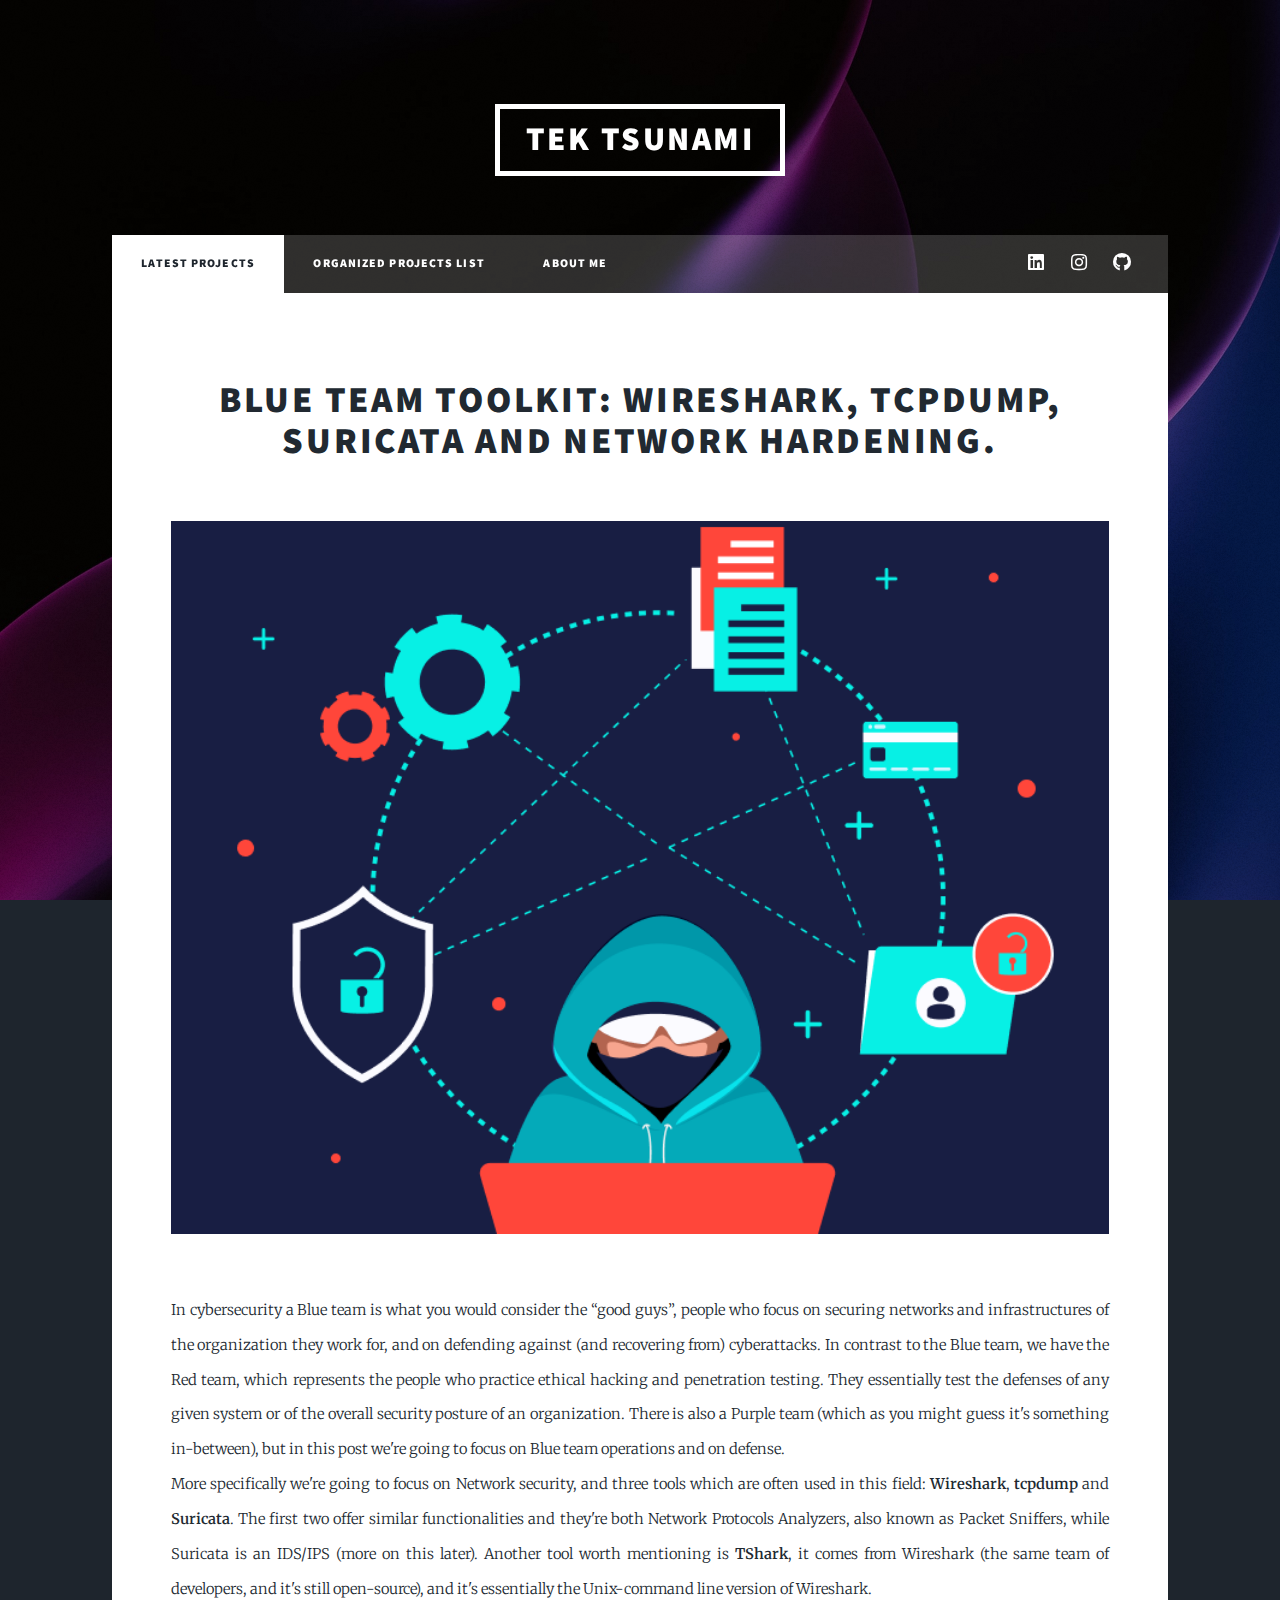
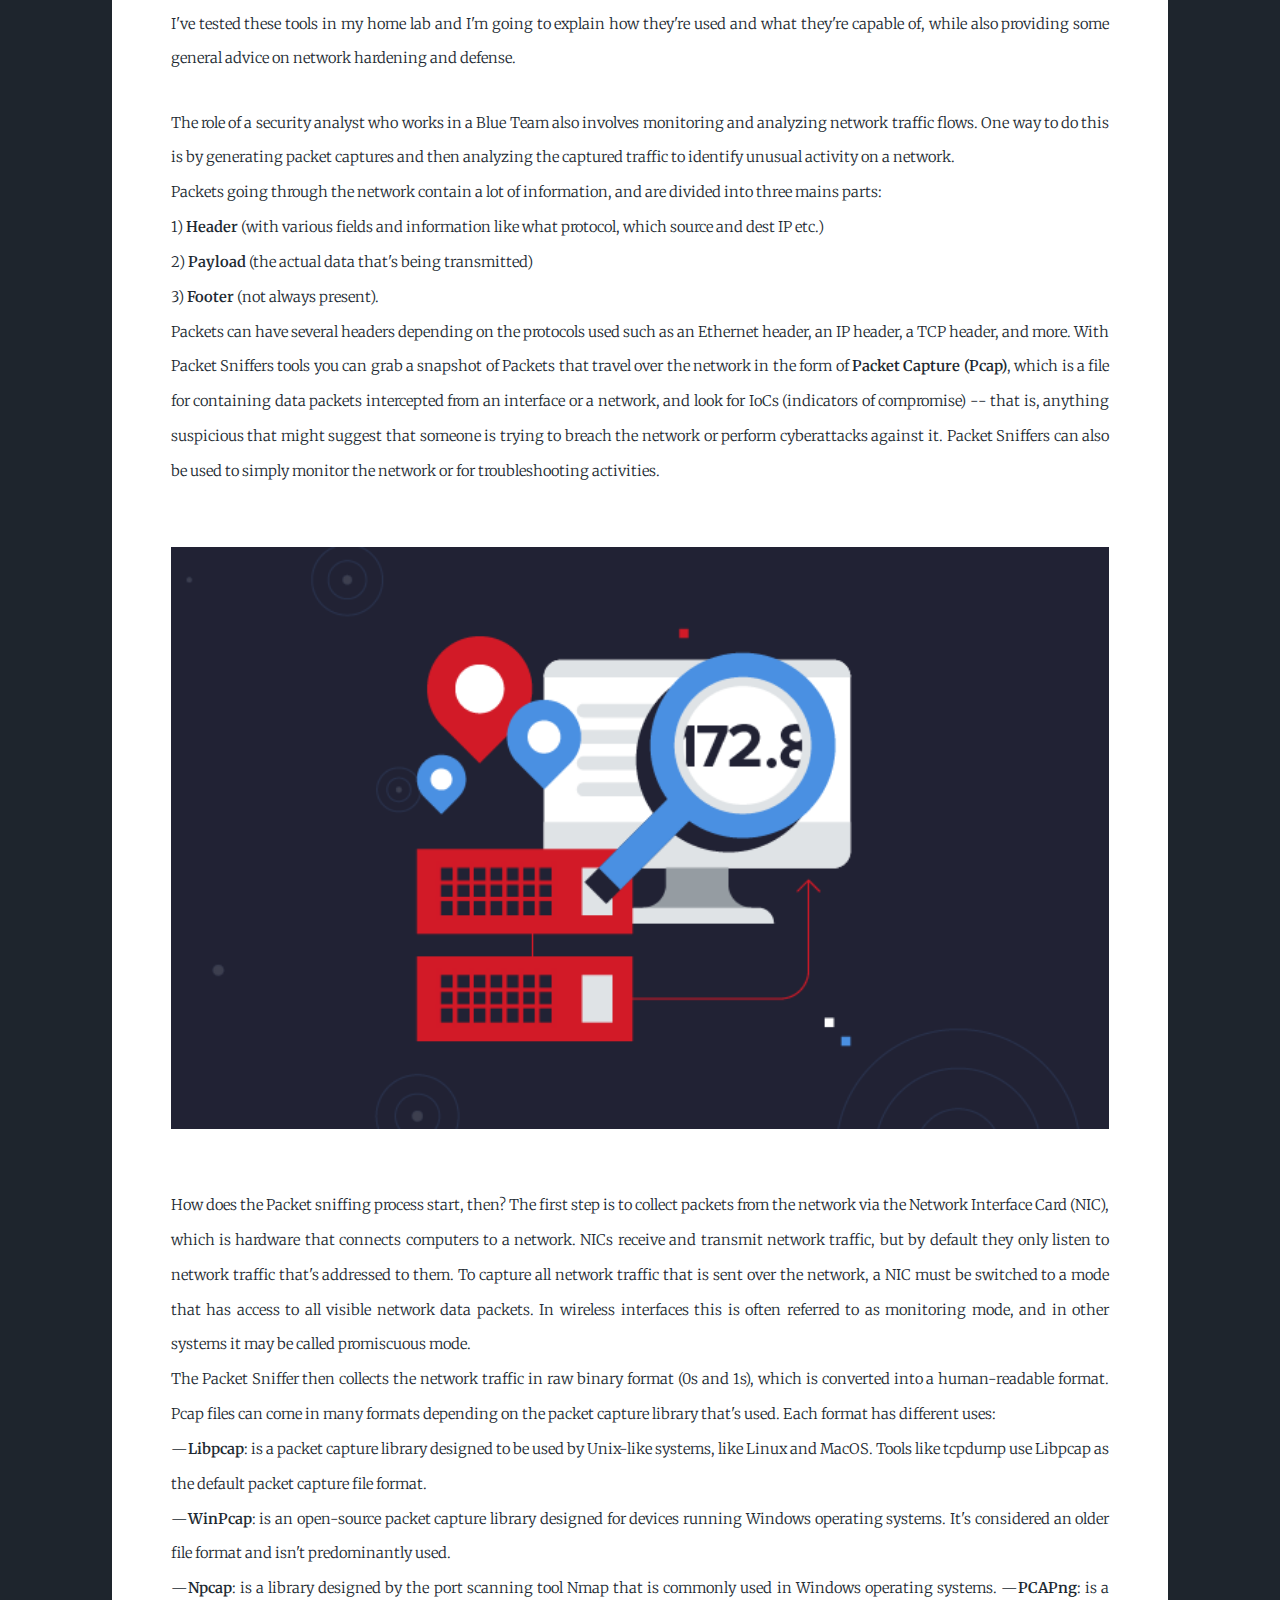
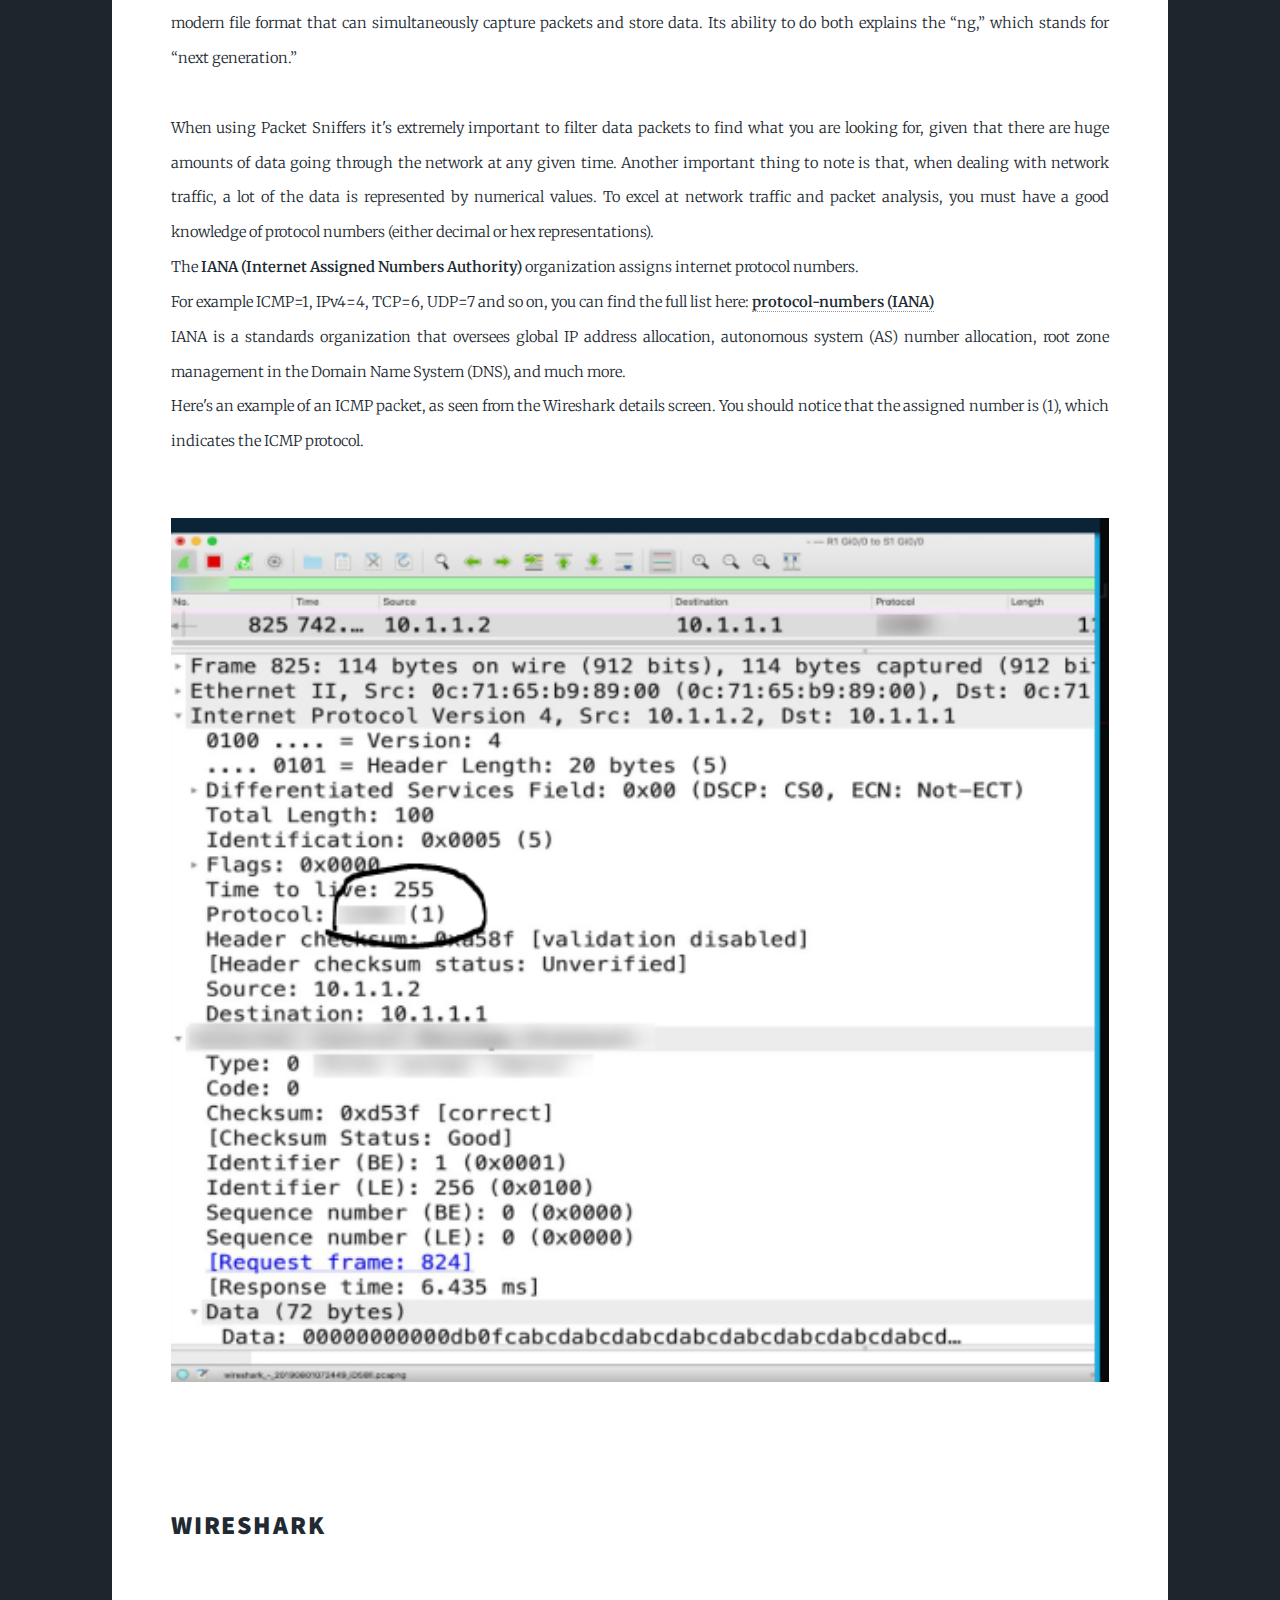
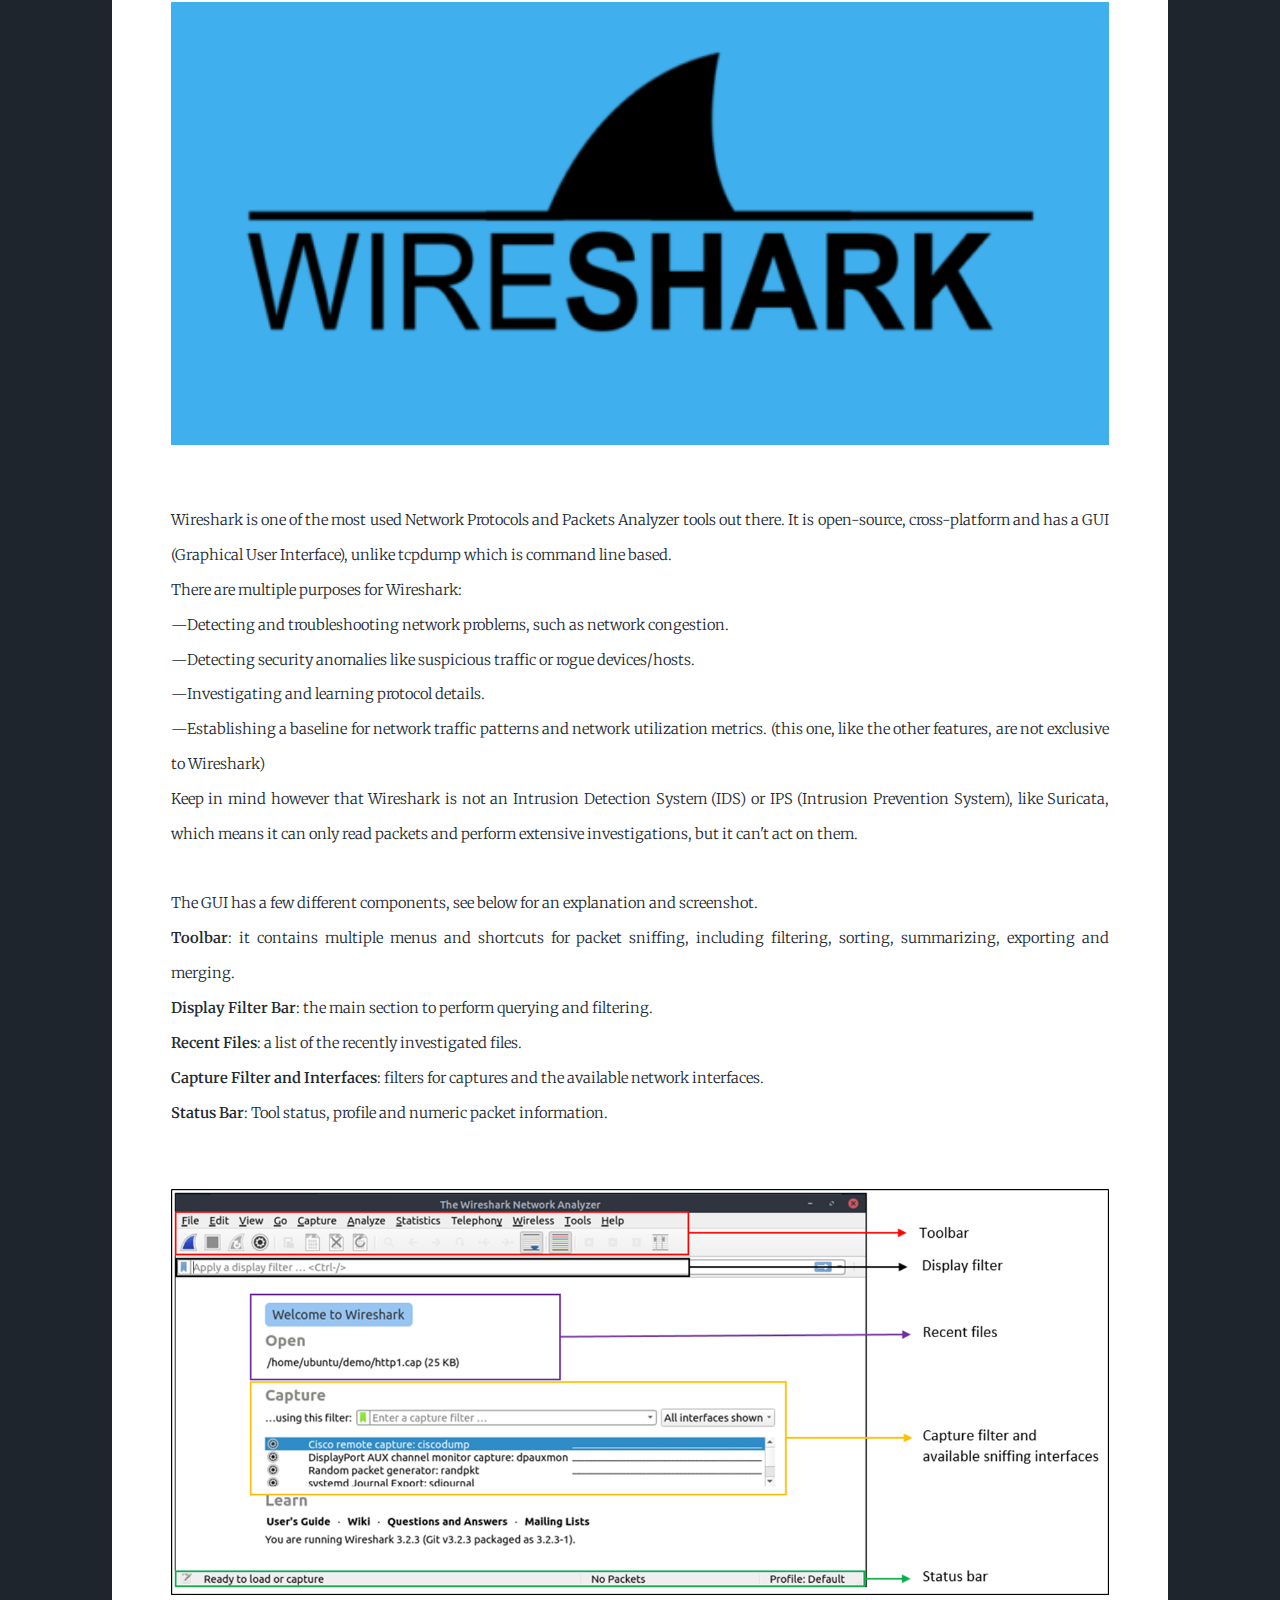
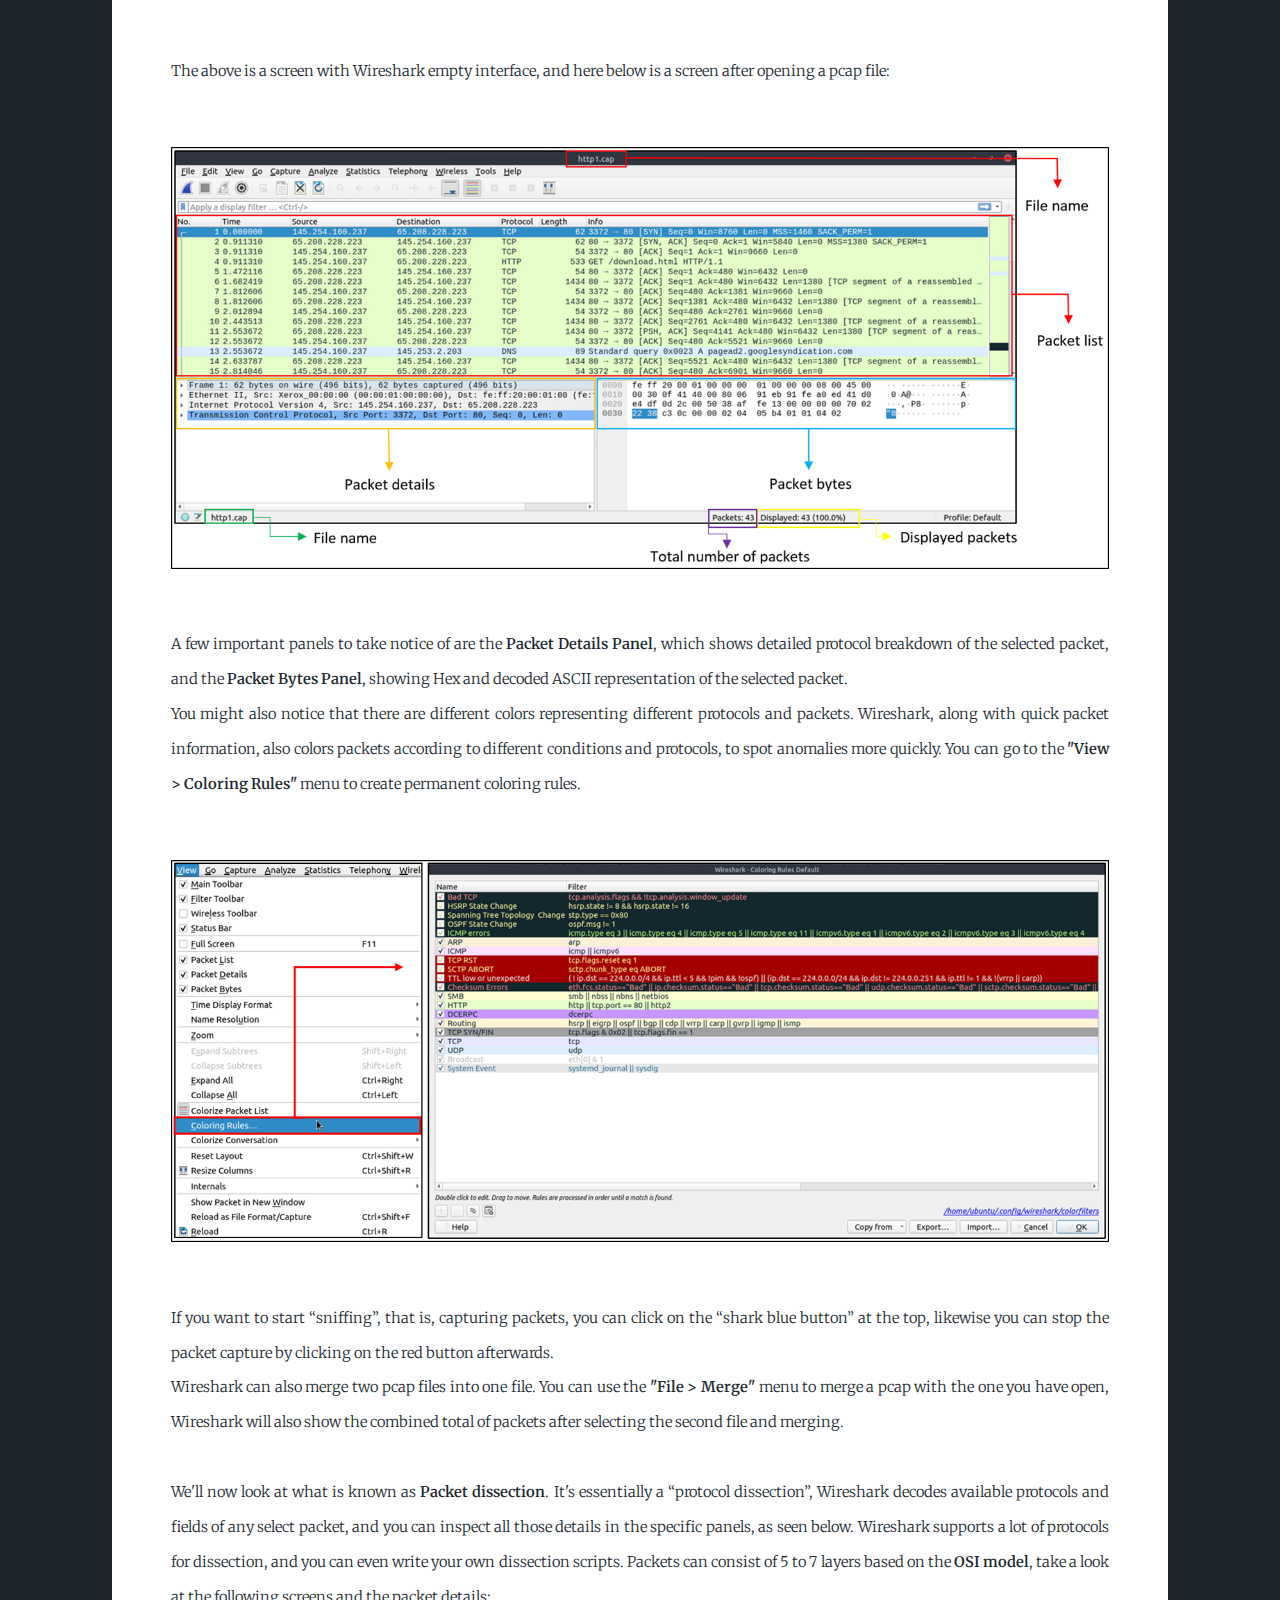
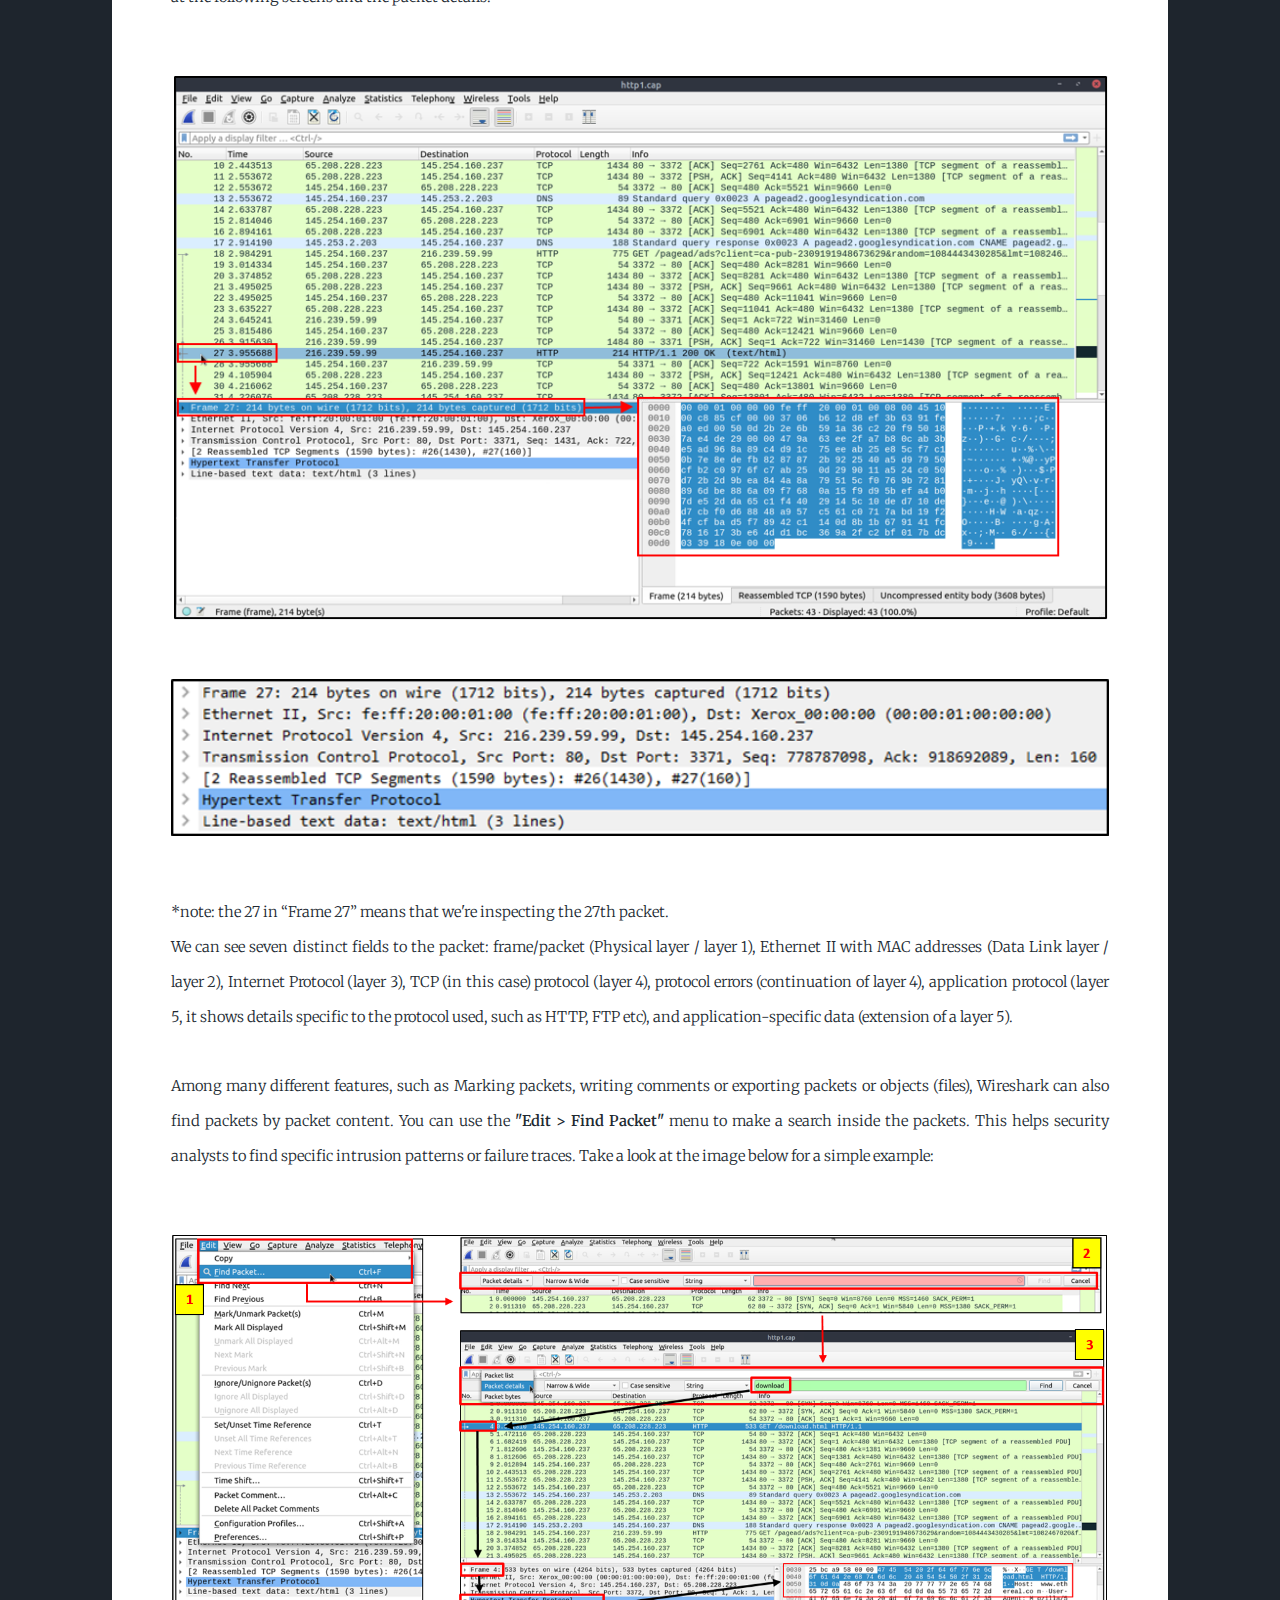
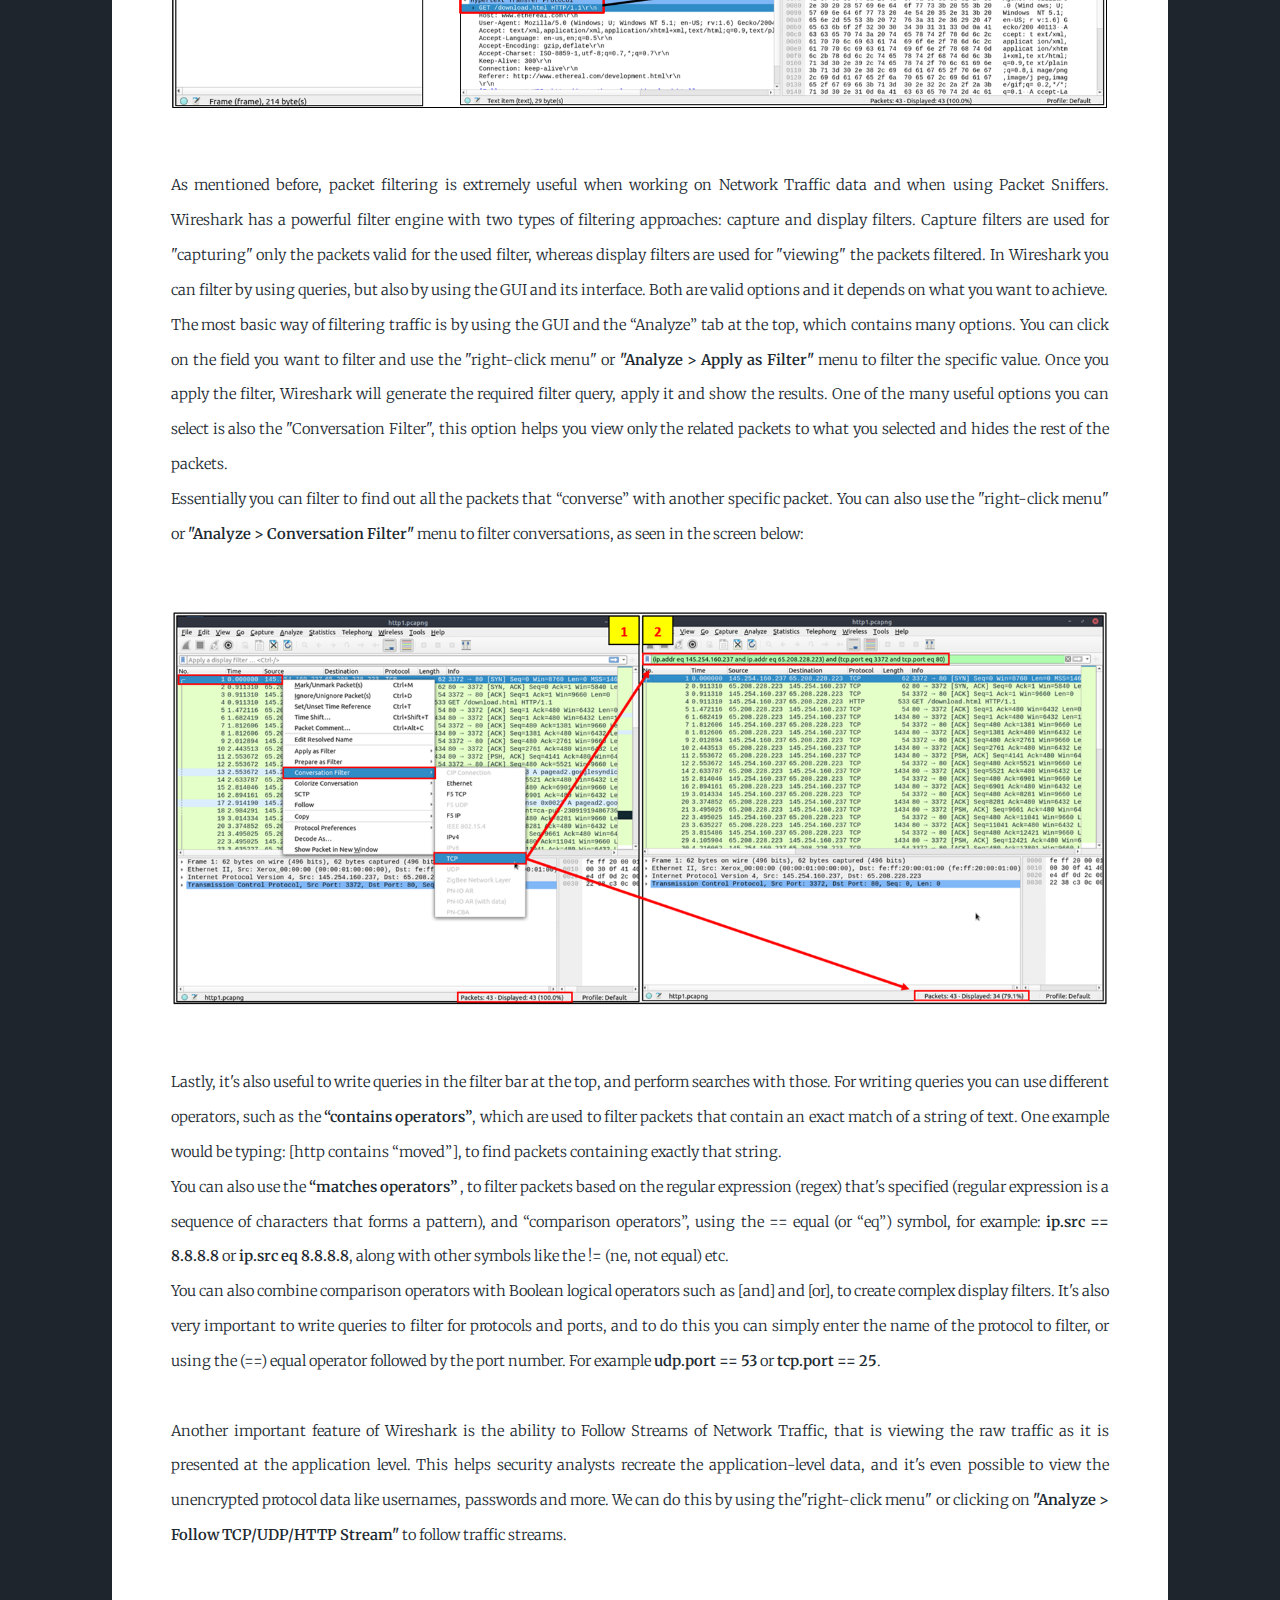
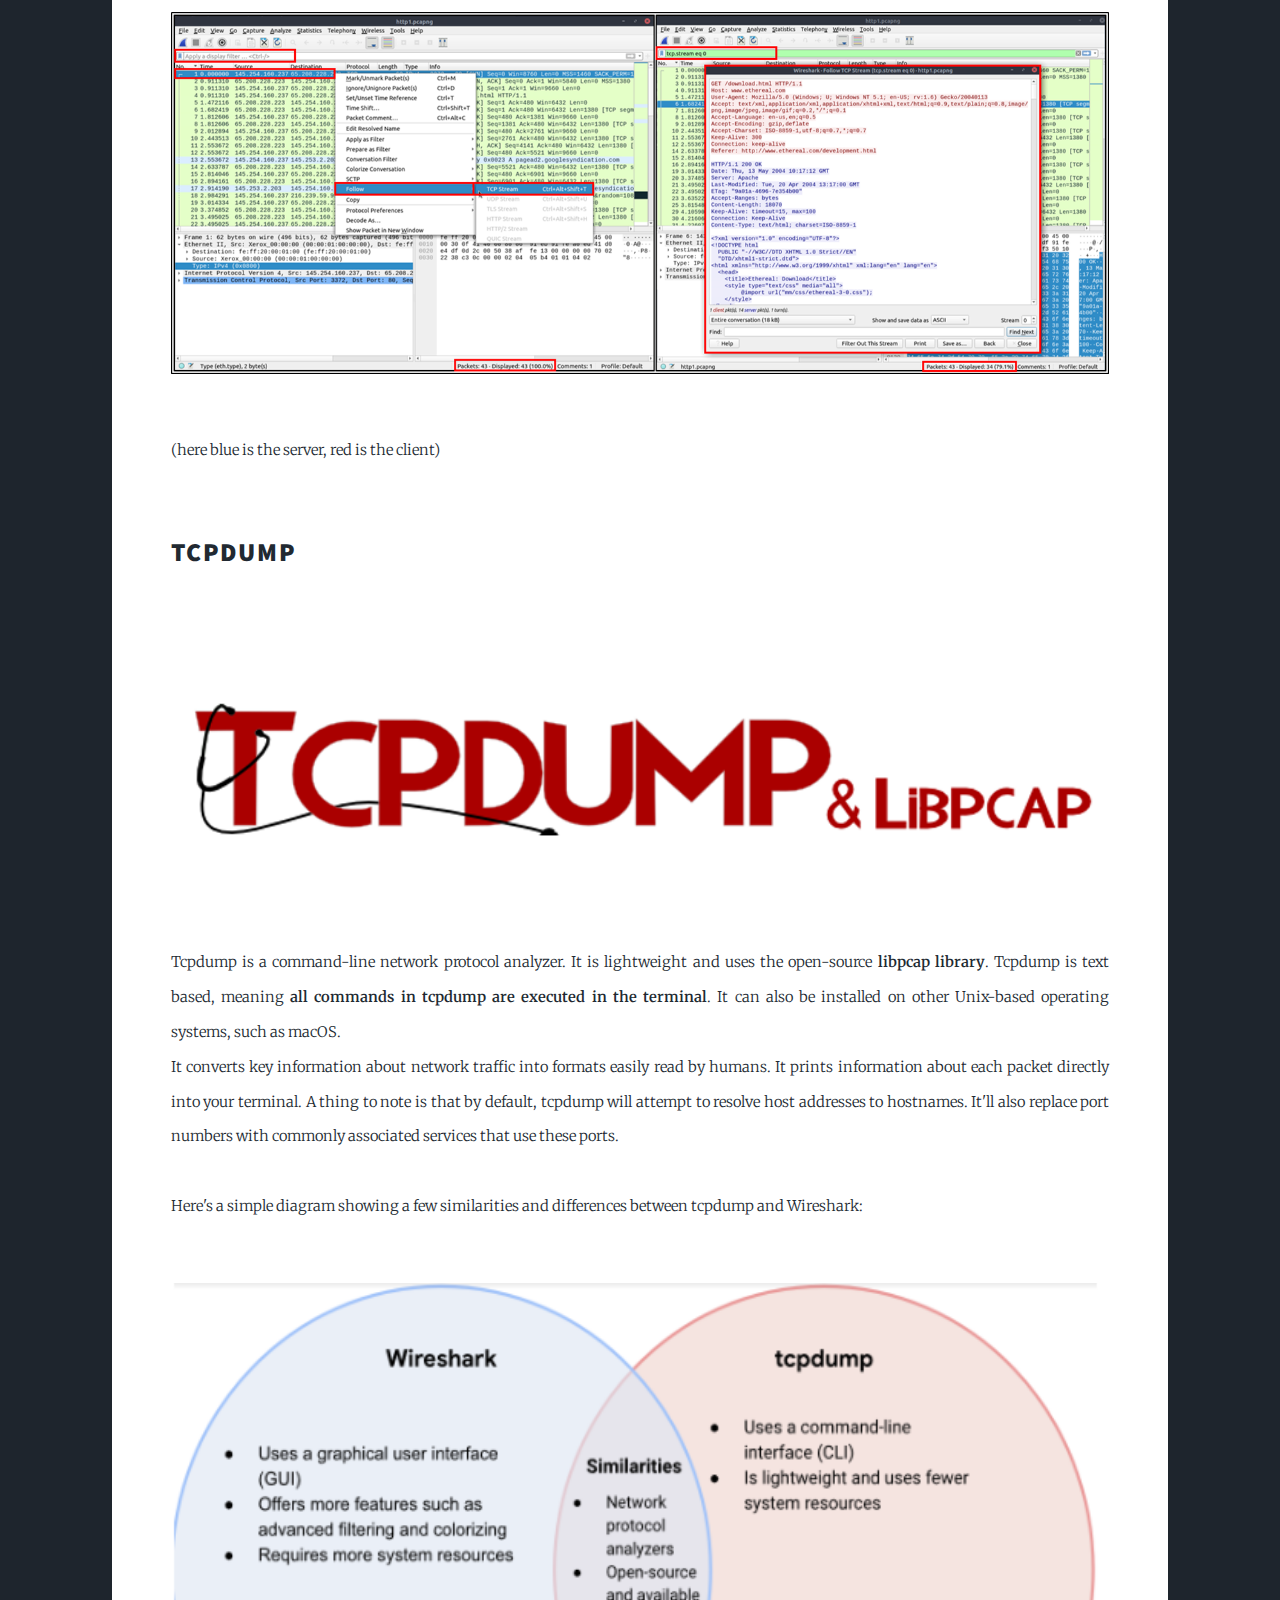
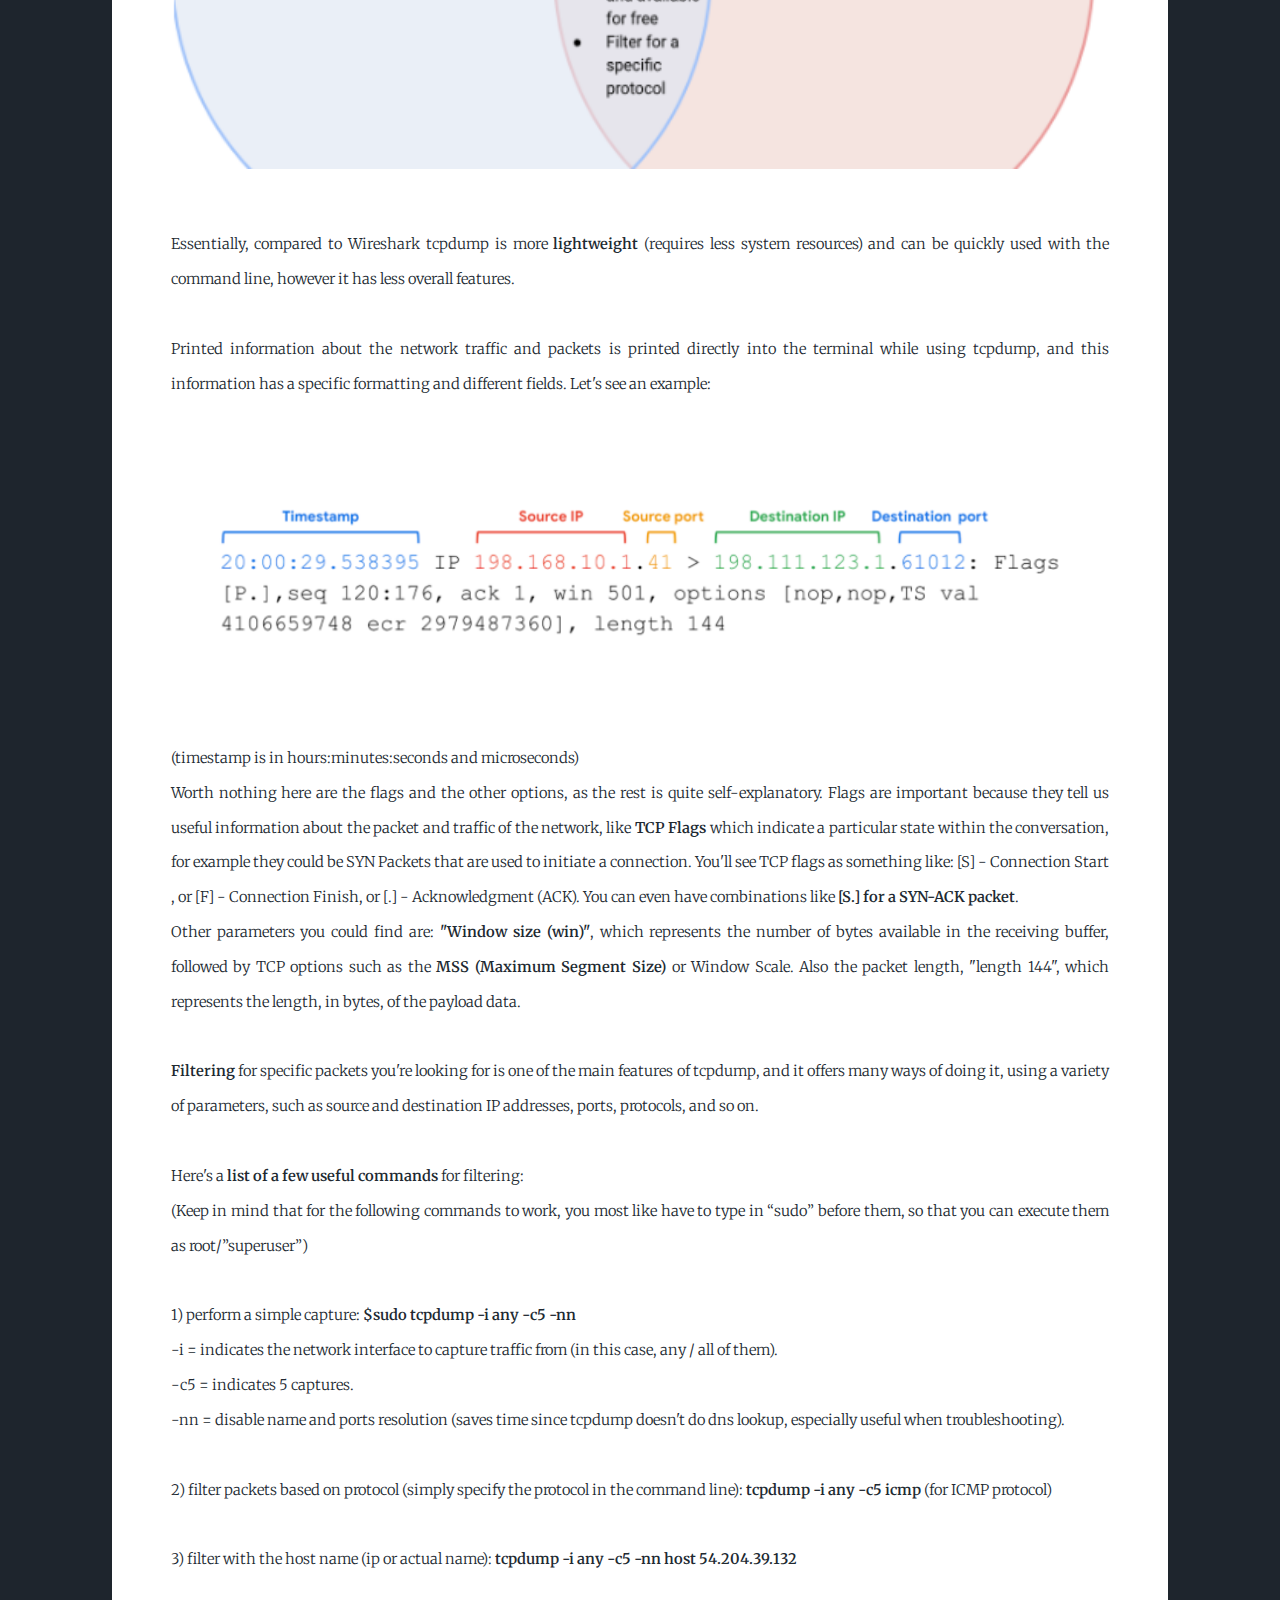
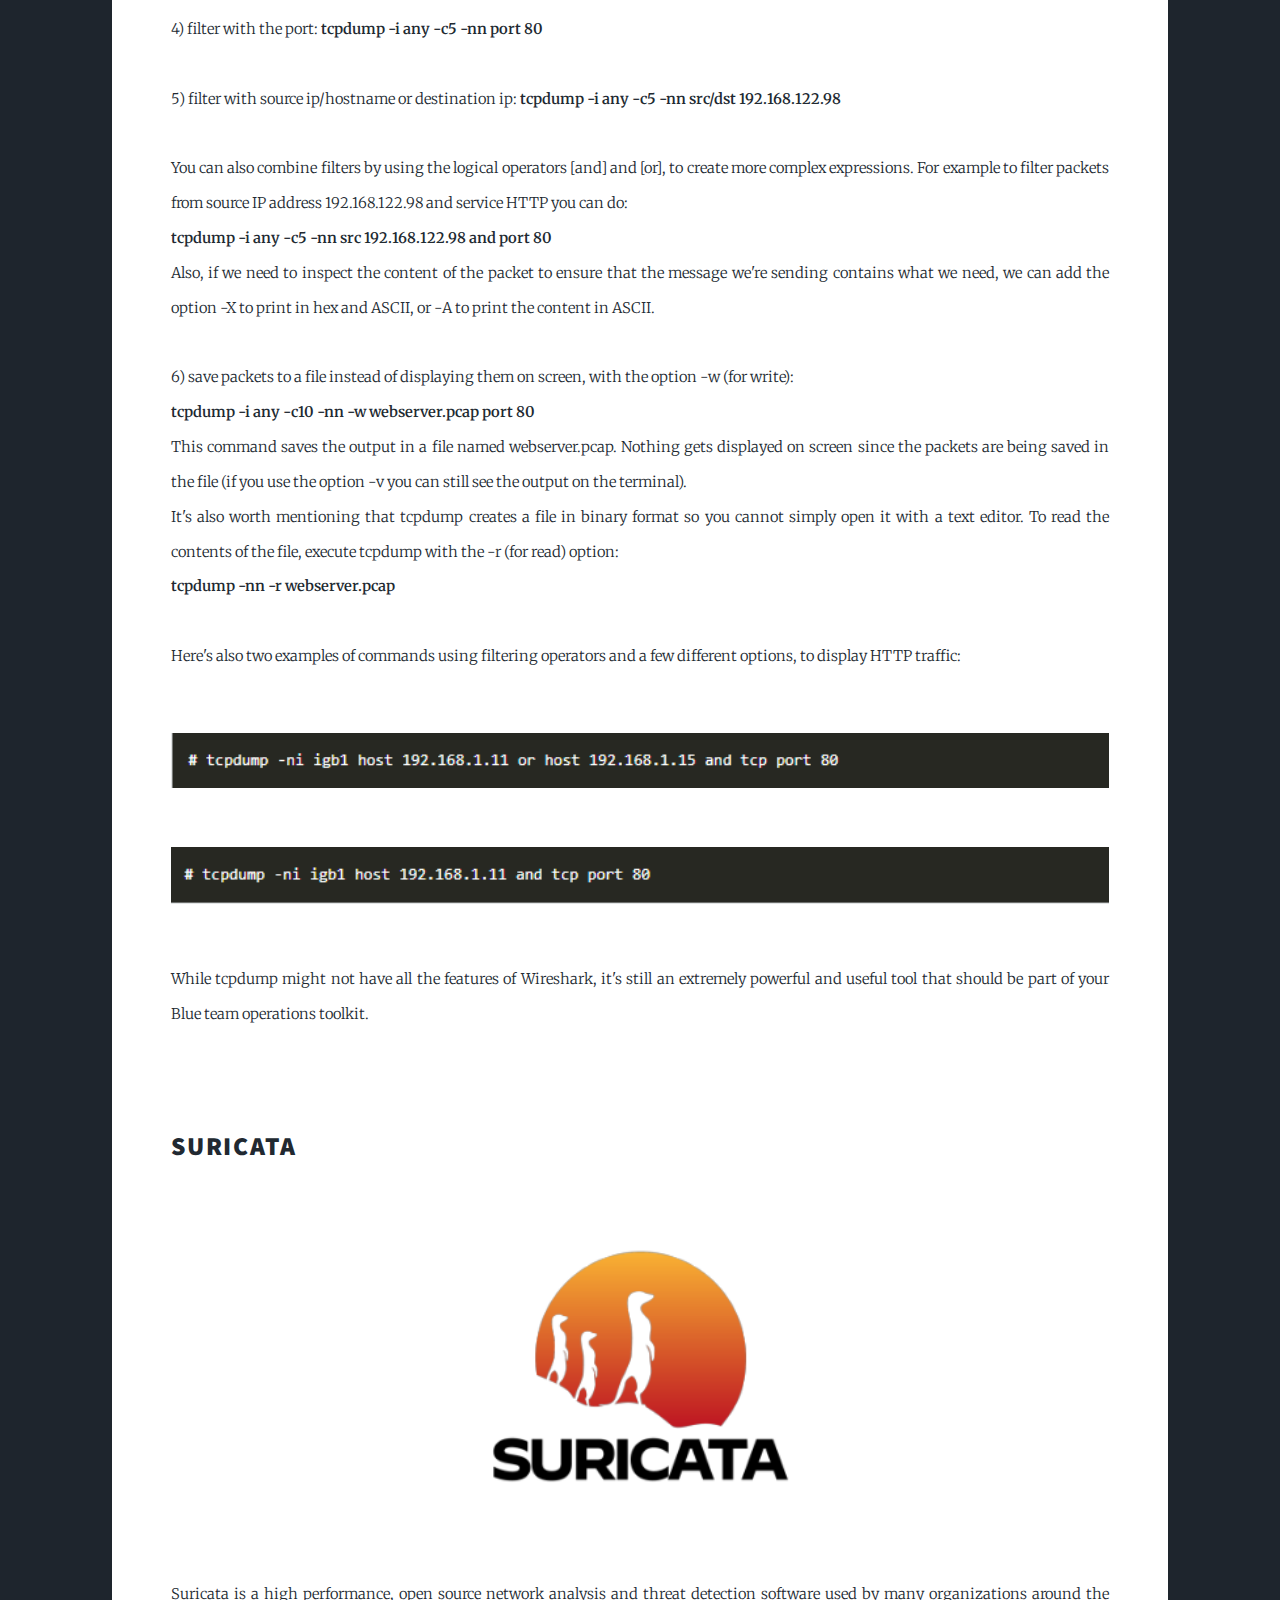
==== commit 2fabfde1: "edit23//" ====
--- a/ablueteamwire.html
+++ b/ablueteamwire.html
@@ -45,24 +45,25 @@
 							<section class="post">
 								
 								<header class="major">
-									<h1> Blue Team Toolkit: Network analysis and hardening with wireshark / tcpdump / Suricata.</h1>
+									<h1> Blue Team Toolkit: Wireshark, tcpdump, Suricata and Network hardening.</h1>
 									<div class="image main"><img src="images/zwire/wire0.png" alt=""/></div>
 								</header>
 
 								<p align="justify">
-									In cybersecurity a Blue team is what you would consider the “good guys”, people who work on securing networks and infrastructures of the organization they work for. 
+									In cybersecurity a Blue team is what you would consider the “good guys”, people who focus on securing networks and infrastructures of the organization 
+									they work for, and on defending against (and recovering from) cyberattacks.
 									In contrast to the Blue team, we have the Red team, which represents the people who practice ethical hacking and penetration testing. They essentially 
-									test the defenses of any given system or of the overall security posture of an organization. There is also a Purple team (which you might guess it's something in-between), 
+									test the defenses of any given system or of the overall security posture of an organization. There is also a Purple team (which as you might guess it's something in-between), 
 									but in this post we're going to focus on Blue team operations and on defense. <br />
 									More specifically we're going to focus on Network security, and three tools which are often used in this field: <b>Wireshark</b>, <b>tcpdump</b> and <b>Suricata</b>. 
 									The first two offer similar functionalities and they're both Network Protocols Analyzers, also known as Packet Sniffers, while Suricata is an IDS/IPS 
-									(more on this later). Another tool worth mentioning is also TShark, it comes from Wireshark (from the same team of developers, and it's still open-source), 
-									and it's basically the Unix-command line version of Wireshark. <br />
+									(more on this later). Another tool worth mentioning is <b>TShark</b>, it comes from Wireshark (the same team of developers, and it's still open-source), 
+									and it's essentially the Unix-command line version of Wireshark. <br />
 									I've tested these tools in my home lab and I'm going to explain how they're used and what they're capable of, while also providing some general advice 
 									on network hardening and defense.
-									<br /> <br />
-								</p>
 									<br />
+								</p>
+
 								<p align="justify">
 									The role of  a security analyst who works in a Blue Team also involves monitoring and analyzing network traffic flows. 
 									One way to do this is by generating packet captures and then analyzing the captured traffic to identify unusual 
@@ -79,9 +80,7 @@
 									also be used to simply monitor the network or for troubleshooting activities. 
 								</p>
 
-								<br />
 								<div class="image main"><img src="images/zwire/wire1.png" alt=""/></div>
-								<br />
 
 								<p align="justify">
 									How does the Packet sniffing process start, then? The first step is to collect packets from the network via 
@@ -101,15 +100,15 @@
 									—<b>PCAPng</b>: is a modern file format that can simultaneously capture packets and store data. Its ability 
 									to do both explains the “ng,” which stands for “next generation.” <br />
 
-									<br /> <br />
+									<br />
 									When using Packet Sniffers it's extremely important to filter data packets to find what you are 
 									looking for, given that there are huge amounts of data going through the network at any given time. 
 									Another important thing to note is that, when dealing with network traffic, a lot of the data is 
 									represented by numerical values. To excel at network traffic and packet analysis, you must have a 
 									good knowledge of protocol numbers (either decimal or hex representations).  <br />
-									The <b>IANA (Internet Assigned Numbers Authority)</b> organization assigns internet protocol numbers. 
-									For example ICMP = 1, IPv4 = 4, TCP = 6, UDP = 17 and so on, you can find the 
-									full list here: https://www.iana.org/assignments/protocol-numbers/protocol-numbers.xhtml  <br />
+									The <b>IANA (Internet Assigned Numbers Authority)</b> organization assigns internet protocol numbers. <br />
+									For example ICMP=1, IPv4=4, TCP=6, UDP=7 and so on, you can find
+									the full list here: <a href="https://www.iana.org/assignments/protocol-numbers/protocol-numbers.xhtml"><b>protocol-numbers (IANA)</b></a> <br />
 									IANA is a standards organization that oversees global IP address allocation, autonomous system (AS) 
 									number allocation, root zone management in the Domain Name System (DNS), and much more.  <br />
 									Here's an example of an ICMP packet, as seen from the Wireshark details screen. You should notice 
@@ -117,8 +116,9 @@
 								</p>
 
 								<div class="image main"><img src="images/zwire/wire2.png" alt=""/></div>
-
-								<h3>Wireshark</h3>
+								<br /> <br />
+
+								<h2>Wireshark</h2>
 								<div class="image main"><img src="images/zwire/wire3.png" alt=""/></div>
 
 								<p align="justify">
@@ -172,9 +172,8 @@
 									We'll now look at what is known as <b>Packet dissection</b>. It's essentially a “protocol dissection”, Wireshark 
 									decodes available protocols and fields of any select packet, and you can inspect all those details 
 									in the specific panels, as seen below. Wireshark supports a lot of protocols for dissection, and you can even 
-									write your own dissection scripts! <br />
-									Packets can consist of 5 to 7 layers based on the <b>OSI model</b>, let's take a look at the following packet and 
-									its details: <br />
+									write your own dissection scripts.
+									Packets can consist of 5 to 7 layers based on the <b>OSI model</b>, take a look at the following screens and the packet details: <br />
 								</p>
 
 								<div class="image main"><img src="images/zwire/wire7.png" alt=""/></div>
@@ -188,7 +187,7 @@
 									and application-specific data (extension of a layer 5). <br /> <br />
 
 									Among many different features, such as Marking packets, writing comments or exporting packets or objects (files), 
-									Wireshark can find packets by packet content. You can use the <b>"Edit > Find Packet"</b> menu to make a search inside 
+									Wireshark can also find packets by packet content. You can use the <b>"Edit > Find Packet"</b> menu to make a search inside 
 									the packets. This helps security analysts to find specific intrusion patterns or failure traces. 
 									Take a look at the image below for a simple example:
 								</p>
@@ -201,7 +200,7 @@
 									Capture filters are used for "capturing" only the packets valid for the used filter, whereas display filters are used
 									for "viewing" the packets filtered. In Wireshark you can filter by using queries, but also by using the GUI and its interface. Both are valid options 
 									and it depends on what you want to achieve. <br />
-									The most basic way of filtering traffic is by using the GUI and the “Analyze” tab at the top, which has many options. 
+									The most basic way of filtering traffic is by using the GUI and the “Analyze” tab at the top, which contains many options. 
 									You can click on the field you want to filter and use the 
 									"right-click menu" or <b>"Analyze > Apply as Filter"</b> menu to filter the specific value. Once you apply the filter, 
 									Wireshark will generate the required filter query, apply it and show the results. One of the many useful options 
@@ -215,31 +214,32 @@
 								
 								<p align="justify">
 									Lastly, it's also useful to write queries in the filter bar at the top, and perform searches with those. For writing 
-									queries you can use different operators, such as the <b>“contains operator”</b>, which is used to filter packets that contain 
-									an exact match of a string of text. One example would be typing “ http contains “moved” to find packets containing 
+									queries you can use different operators, such as the <b>“contains operators”</b>, which are used to filter packets that contain 
+									an exact match of a string of text. One example would be typing: [http contains “moved”], to find packets containing 
 									exactly that string. <br />
 									You can also use the <b>“matches operators” </b>, to filter packets based on the regular expression (regex) that's specified 
 									(regular expression is a sequence of characters that forms a pattern), and “comparison operators”, using the == equal (or “eq”) 
 									symbol, for example: <b>ip.src == 8.8.8.8 </b> or <b>ip.src eq 8.8.8.8</b>, along with other symbols like the != (ne, not equal) etc. <br />
-									You can also combine comparison operators with Boolean logical operators like and and or to create complex display filters. 
+									You can also combine comparison operators with Boolean logical operators such as [and] and [or], to create complex display filters. 
 									It's also very important to write queries to filter for protocols and ports, and to do this you can simply enter the name of the protocol to filter, 
 									or using the (==) equal operator followed by the port number. For example <b>udp.port == 53</b> or <b>tcp.port == 25</b>.
 									<br /> <br />
 									Another important feature of Wireshark is the ability to Follow Streams of Network Traffic, that is viewing the raw 
 									traffic as it is presented at the application level. This helps security analysts recreate the application-level data, 
 									and it's even possible to view the unencrypted protocol data like usernames, passwords and more. We can do 
-									this by using the"right-click menu" or clicking on "Analyze > Follow TCP/UDP/HTTP Stream" to follow traffic streams.
+									this by using the"right-click menu" or clicking on <b>"Analyze > Follow TCP/UDP/HTTP Stream"</b> to follow traffic streams.
 								</p>
 
 								<div class="image main"><img src="images/zwire/wire11.png" alt=""/></div>
-								<br /> (here blue is the server, red is the client)
-							
-								<h3>tcpdump</h3>
+								(here blue is the server, red is the client)
+								<br /> <br /> <br />
+
+								<h2>tcpdump</h2>
 								<div class="image main"><img src="images/zwire/wire11B.png" alt=""/></div>
 
 								<p align="justify">
-									Tcpdump is a command-line network protocol analyzer. It is lightweight and uses the open-source libpcap library. 
-									tcpdump is text based, meaning <b>all commands in tcpdump are executed in the terminal</b>. It can also be installed on 
+									Tcpdump is a command-line network protocol analyzer. It is lightweight and uses the open-source <b>libpcap library</b>. 
+									Tcpdump is text based, meaning <b>all commands in tcpdump are executed in the terminal</b>. It can also be installed on 
 									other Unix-based operating systems, such as macOS. <br />
 									It converts key information about network traffic into formats easily read by humans. It prints information about 
 									each packet directly into your terminal.
@@ -252,8 +252,9 @@
 								<div class="image main"><img src="images/zwire/wire12.png" alt=""/></div>
 
 								<p align="justify">
-								    To put it short, tcpdump is more <b>lightweight</b> (requires less system resources) and can be quickly used with the 
-									command line, however it has less overall features. <br />
+								    Essentially, compared to Wireshark tcpdump is more <b>lightweight</b> (requires less system resources) and can be quickly used with the 
+									command line, however it has less overall features. <br /> <br />
+
 									Printed information about the network traffic and packets is printed directly into the terminal while using tcpdump, 
 									and this information has a specific formatting and different fields. Let's see an example: <br />
 								</p>
@@ -263,27 +264,28 @@
 								<p align="justify">
 									(timestamp is in hours:minutes:seconds and microseconds) <br />
 									Worth nothing here are the flags and the other options, as the rest is quite self-explanatory. Flags are important 
-									as they tell us useful information about the packet and traffic of the network, for example <b>TCP Flags</b> indicate a 
-									particular state within the conversation, for example they could be SYN  Packets that are used to initiate a connection. 
+									because they tell us useful information about the packet and traffic of the network, like <b>TCP Flags</b> which indicate a 
+									particular state within the conversation, for example they could be SYN Packets that are used to initiate a connection. 
 									You'll see TCP flags as something like: [S] - Connection Start , or  [F] - Connection Finish, or [.] - Acknowledgment (ACK).
 									You can even have combinations like <b>[S.] for a SYN-ACK packet</b>. <br />
-									Other parameters you could find are: <b>"Window size win 309"</b>, which represents the number of bytes available in the receiving buffer, 
-									followed by TCP options such as the <b>MSS (Maximum Segment Size)</b> or Window Scale. Also the "packet length, length 372", 
+									Other parameters you could find are: <b>"Window size (win)"</b>, which represents the number of bytes available in the receiving buffer, 
+									followed by TCP options such as the <b>MSS (Maximum Segment Size)</b> or Window Scale. Also the packet length, "length 144", 
 									which represents the length, in bytes, of the payload data.
 									<br /> <br />
 									<b>Filtering</b> for specific packets you're looking for is one of the main features of tcpdump, and it offers many ways of doing it, 
-									using a variety of parameters, such as source and destination IP addresses, ports, protocols, and so on. Here's a list 
-									of a few useful commands for filtering: <br />
+									using a variety of parameters, such as source and destination IP addresses, ports, protocols, and so on. <br />
+									<br />
+									Here's a <b>list of a few useful commands</b> for filtering: <br />
 									(Keep in mind that for the following commands to work, you most like have to type in “sudo” before them, so that you can 
 									execute them as root/”superuser”) <br /> <br />
 									
-									1) to perform a simple capture: <b>$sudo tcpdump -i any -c5 -nn</b> <br />
+									1) perform a simple capture: <b>$sudo tcpdump -i any -c5 -nn</b> <br />
 									-i = indicates the network interface to capture traffic from (in this case, any / all of them). <br />
 									-c5 = indicates 5 captures. <br />
 									-nn = disable name and ports resolution (saves time since tcpdump doesn't do dns lookup, especially useful when 
 									troubleshooting). <br /> <br />
 
-									2) to filter packets based on protocol (simply specify the protocol in the command line): 
+									2) filter packets based on protocol (simply specify the protocol in the command line): 
 									<b>tcpdump -i any -c5 icmp</b> (for ICMP protocol) <br /> <br />
 
 									3) filter with the host name (ip or actual name): <b>tcpdump -i any -c5 -nn host 54.204.39.132</b> <br /> <br />
@@ -292,18 +294,20 @@
 									
 									5) filter with source ip/hostname or destination ip: <b>tcpdump -i any -c5 -nn src/dst 192.168.122.98</b> <br /> <br />
 
-									You can also combine filters by using the logical operators and and or to create more complex expressions. 
-									For example to filter packets from source IP address 192.168.122.98 and service HTTP you can 
-									do: <b>tcpdump -i any -c5 -nn src 192.168.122.98 and port 80</b> <br />
-									If we need to inspect the content of the packet to ensure that the message we're sending contains what we need, 
-									we can add the option -X to print in hex and ASCII, or -A to print the content in ASCII. <br />
-
-									6) save packets to a file instead of displaying them on screen, with the option -w (for write):
+									You can also combine filters by using the logical operators [and] and [or], to create more complex expressions. 
+									For example to filter packets from source IP address 192.168.122.98 and service HTTP you can do: <br />
+									<b>tcpdump -i any -c5 -nn src 192.168.122.98 and port 80</b> <br />
+									Also, if we need to inspect the content of the packet to ensure that the message we're sending contains what we need, 
+									we can add the option -X to print in hex and ASCII, or -A to print the content in ASCII.
+									<br /> <br />
+
+									6) save packets to a file instead of displaying them on screen, with the option -w (for write): <br />
 									<b>tcpdump  -i any  -c10  -nn  -w webserver.pcap  port 80</b> <br />
 									This command saves the output in a file named webserver.pcap. Nothing gets displayed on screen since the packets 
 									are being saved in the file (if you use the option -v you can still see the output on the terminal). <br />
 									It's also worth mentioning that tcpdump creates a file in binary format so you cannot simply open it with a 
-									text editor. To read the contents of the file, execute tcpdump with the -r (for read) option: <b>tcpdump -nn -r webserver.pcap</b>
+									text editor. To read the contents of the file, execute tcpdump with the -r (for read) option: <br />
+									<b>tcpdump -nn -r webserver.pcap</b>
 									<br /> <br />
 									Here's also two examples of commands using filtering operators and a few different options, to display HTTP traffic: <br />
 								</p>
@@ -315,7 +319,10 @@
 								and useful tool that should be part of your Blue team operations toolkit. 
 								</p>
 
-								<h3>Suricata</h3>
+								<br /> <br />
+								<h2>Suricata</h2>
+								<div class="image main"><img src="images/zwire/wire16.png" alt=""/></div>
+
 								<p align="justify">
 								Suricata is a high performance, open source network analysis and threat detection software used by many 
 								organizations around the globe. Suricata is developed by the Open Information Security Foundation (OISF) 
@@ -323,24 +330,195 @@
 								Suricata is an incredible tool which has many features on top of being an IDS-IPS. I won't cover all of 
 								its features, I will simply give a general overview of Suricata and why it's another very important 
 								tool for any Blue Team operation. </br >
-								</p>
-
-								<div class="image main"><img src="images/zwire/wire16.png" alt=""/></div>
-
-								<p align="justify">
-								// 
-								</p>
-
-								<p align="justify">
-									////
-								</p>
-
-								<p align="justify">
-									////
-								</p>
-
-								<p align="justify">
-									////
+								</p>	
+
+								<p align="justify">
+									As mentioned, Suricata can be both an IDS and IPS. <b>IDS stands for Intrusion Detection System</b>, these systems often sniff data 
+									packets as they move across the network and analyze them for the characteristics of known attacks. Some IDS systems 
+									review not only for signatures of known attacks, but also for anomalies that could be the sign of malicious activity. <br />
+									The limitations to IDS systems are that they can only scan for known attacks or obvious anomalies, so new and sophisticated 
+									attacks might not be caught. Also IDS doesn't actually stop the incoming traffic if it detects something suspicious. 
+									It's up to the security analysts to take action on it. Lastly, the IDS is placed behind the firewall and before entering 
+									the LAN, this is done to reduce noise in IDS alerts, also referred to as false positives. <br />
+									On the other hand, <b>IPS stands for Intrusion Prevention System</b>. IPS systems are applications that monitor system activity 
+									for possible intrusions and take action to stop them. It offers even more protection than an IDS because it actively 
+									stops anomalies when they are detected. An IPS reports the anomaly to security analysts and blocks a specific sender 
+									or drops network packets that seem suspect. <br />
+									One potential limitation however is that it is inline: if it breaks, the connection between the private network and 
+									the internet breaks. Another limitation of IPS is the possibility of false positives, which can result in legitimate 
+									traffic getting dropped. <br /> <br />
+
+									Essentially, there are three main ways Suricata can be used: <br />
+									1) As an Intrusion detection system (IDS): as a network-based IDS, Suricata can monitor network traffic and alert on 
+									suspicious activities and intrusions. <br />
+ 									2) As an Intrusion prevention system (IPS): running Suricata in IPS mode requires additional configuration such as enabling 
+									its IPS mode. <br />
+									3) security monitoring (<b>NSM</b>): in this mode, Suricata helps keep networks safe by producing and saving relevant network logs. 
+									Suricata can analyze live network traffic, existing packet capture files, and create and save full or conditional packet captures.
+									<br /> <br />
+									It's worth noting that Suricata also has two different log formats: <br />
+									1) <b>EVE JSON</b>, which stands for Extensible Event Format JSON: contains detailed info about logs and alerts generated by Suricata. <br />
+									2) <b>fast.log</b>: used to record minimal alert information and is considered a legacy file format and is not suitable for incident 
+									response or threat hunting tasks. <br /> 
+									And it generates two different types of log data: <br />
+									1) <b>Alert logs</b>: it's information related to security investigations and security alerts. It shows the output of signatures 
+									that triggered the alert. <br />
+									2) <b>Network Telemetry logs</b>: they contain information about network traffic flows, it's not always security relevant, 
+									it's simply reporting what's happening on the network. <br /> <br />
+
+									When working with Suricata you'll also be managing the <b>Configuration files</b>, which let you customize exactly how you want the 
+									IDS-IPS functionalities to interact with the rest of the environment. Suricata's configuration file is <b>suricata.yaml</b>, 
+									which uses the YAML file format for syntax and structure. In such a file you could find variables such as $HOME_NET, 
+									a Suricata variable that you can use in your rule definitions as a placeholder for your local or home network, to identify 
+									traffic that connects to or from systems within your organization. An $EXTERNAL_NET variable is also defined by default. <br />
+									In the suricata.yaml configuration file you can also specify whether to run Suricata in IDS or IPS mode (it's IDS by default). To do this 
+									simply edit the file and remove the “#” from either “#LISTENMODE=af-packets #IDS” or “#LISTENMODE=nfqueue #IPS”. The “#” sign 
+									turns those lines into comments (so they get ignored), by removing it you “activate” those specific actions. <br /> <br />
+
+									Many NIDS (Network-based IDS) come with <b>pre-written signatures (or rules)</b>, almost like customizable templates. These 
+									templates in Suricata are present in the rules folder with the .rules extension, for example a file called “custom.rules”. <br />
+									Here's an example: <br /> 
+								</p>
+
+								<div class="image main"><img src="images/zwire/wire17.png" alt=""/></div>
+
+								<p align="justify">
+								Rules and their correct configuration is an extremely important aspect of managing tools like Suricata. As seen in the image above 
+								we have three different sections: <br />
+								1) First section is the <b>Action</b>. Actions in Suricata indicate (as you might expect) what's gonna happen if the condition is met, 
+								the most common ones are: <b>alert, drop, pass</b>, and <b>reject</b>. <br />
+								Alert action = generates an alert if the criteria is met. <br />
+								Drop action = also generates an alert, but it drops the traffic. A drop action only occurs when Suricata runs in IPS mode. <br />
+								Reject action = does not allow the traffic to pass. Instead, a TCP reset packet will be sent, and suricata will drop the matching packet. <br />
+								Pass action = allows the traffic to pass through the network interface. The pass rule can be used to override other rules. <br /> <br />
+
+								2) Second section is the <b>Header</b>, it specifies various information such as the Protocol, which can be either one as TCP or UDP or a specific 
+								one such as HTTP, DNS, FTP etc. For each protocol, there are specific keywords that can be used in the packet's signature. 
+								In the Header the Source IP and port also get specified, along with the Destination IP and port. This traffic flow can only be 
+								either from source to destination (represented by ->) or bidirectional, you cannot set rules from destination to source. <br /> <br />
+
+								3) Last section is the <b>Rule options</b>, which specify what the packet's state description should be as the rule gets triggered. 
+								It starts with ( and ends with ), continues with a list of keywords that are delimited by ; . Rule options in Suricata have a 
+								specific ordering and changing their order would change the rule. For this section there are many different options that you could 
+								specify. <br />
+								Two important keywords in the Rule options sections are <b>sid</b> and <b>rev</b>. Every Suricata signature needs a unique Signature ID (sid). 
+								If two rules have the same sid, Suricata will not start and will instead generate an error. Suricata's built-in rules are 
+								in the range from 2200000-2299999, whereas the range 1000000-1999999 is reserved for custom rules. <br />
+								Along with a sid, the rev option is used to specify the version of a rule. If there have been multiple versions of a 
+								signature with changes over time, that would be noted and specified with “rev”. <br /> <br />
+
+								It's also worth mentioning a few useful and common options you can utilize when running Suricata: <br />
+								<b>-i [interface]</b> = after the -i option you can enter the interface card you would like to use to sniff packets from. This option 
+								will try to use the best capture method available. <br />
+								<b>-r [sample.pcap]</b> = after the -r option you can enter the path to the pcap file in which packets are recorded. This way you can 
+								inspect the packets in that file in the pcap/offline mode. <br />
+								<b>-l [directory]</b> = with the -l option you can set the default log directory that will be used by Suricata. If you do not set 
+								a directory with the -l option, Suricata will use the directory that is set in yaml configuration. <br />
+								<b>-S [custom.rules]</b>  = instructs Suricata to use the rules defined in the custom.rules file. <br />
+								<b>-k [none]</b> == instructs Suricata to disable all checksum checks. <br />
+								<b>-h</b>, which is essentially the “help” page (present in almost every tool) and it's a great way to either learn new commands 
+								or refresh your memory if you forget the correct syntax of whatever it is you need to do. It's also faster, but 
+								obviously less detailed, than checking the Suricata documentation. <br /> <br />
+
+								This was just a general overview of the tool, which has quite a lot of capabilities and it's undoubtedly an incredibly 
+								powerful tool for any security analyst and any Blue team operations. <br /> <br />
+								</p>
+								<br />
+
+								<h2>Network and Cloud Hardening</h2>
+								<p align="justify">
+								<b>Network hardening</b> is the process of reducing security gaps and vulnerabilities, while strengthening the defenses of a 
+								given network. Network hardening standards and best practices help guide this process. It will help your networks 
+								reduce the vulnerabilities malicious actors could exploit while optimizing your security posture. It is a process 
+								that every security analyst should be aware of, and that every security team needs to act on. <br />
+								</p>
+
+								<div class="image main"><img src="images/zwire/wireX.png" alt=""/></div>
+								
+								<p align="justify">
+								I will give some simple tips and a general overview of Network Hardening. <br />
+								Network Hardening actions can be either done only once, or regularly. <b>Regularly performed</b> network hardening actions should 
+								be things like: Network log analysis, Firewall Rules maintenance, patch updates and server backups. Network log analysis, 
+								specifically, can be done with a <b>SIEM</b> (Security Information Event Management) tool, like Splunk or Google Chronicle. <br />
+								<b>Tasks that can be done once</b> are things like: Port filtering on firewalls, Network Access privileges and Encryption. 
+								Port filtering is a firewall function to allow or block certain port numbers. Only ports that are needed are the ones 
+								allowed, as a basic principle. For Network Access privileges, you should thoroughly check who has access to what, and make 
+								sure the access that's been granted it's actually needed (if not, revoke that access). You should also use <b>Network 
+								Segmentation</b> to create different isolated environments or subnets, isolating zones has many benefits, such as blocking 
+								the spread of malware from an infected machine to the rest of the network. You should also only use the most 
+								up-to-date wireless protocols. Lastly, make sure to encrypt all your data with the latest encryption standards. <br />
+								<br />
+								Among other many good practices for Network Hardening, also consider the following practices: <br />
+								<b>- Password policies</b>: The National Institute of Standards and Technology's (NIST) latest recommendations for password policies 
+								focuses on using methods to salt and hash passwords, rather than requiring overly complex passwords or enforcing 
+								frequent changes to passwords. Password policies are used to prevent attackers from easily guessing user passwords, 
+								either manually or by using scripts (commonly called a brute force attack). <br />
+								<b>- Multi Factor Authentication (MFA)</b>: A security measure which requires a user to verify their identity in two or more ways 
+								to access a system or network. MFA options include a password, pin number, badge, one-time password (OTP) sent to a 
+								cell phone, fingerprint, and more. Can help protect against brute force attacks and similar security events. <br />
+								<b>- Disabling unused ports</b>: Ports can be blocked on firewalls, routers, servers, and more to prevent potentially dangerous 
+								network traffic from passing through. Before an incident occurs, disabling unused open ports can help prevent malicious 
+								actors from entering the network. <br />
+								<b>- Hardware & software disposal</b>: it ensures that all old hardware is properly wiped of all data and disposed of. 
+								Prevents the network from various threats by removing outdated or unused software or hardware that do not have the latest 
+								security patches or updates. <br />
+								<b>- Penetration test (pen test)</b>: a simulated attack that helps identify vulnerabilities in systems, networks, websites, 
+								applications, and processes. Pen tests are used to protect and prevent potential cyber attacks. <br />
+								<br />
+								All these processes could be considered part of a concept called <b>Layered security</b>. Each tool used to secure the network 
+								is an additional layer of defense that can incrementally harden a network, starting with the minimum level of security 
+								(provided by just a firewall), to a much higher level of security achieved by combining many different tools. 
+								It's generally recommended that security teams utilize all the tools discussed in this post (Packet sniffers and IDS-IPSes), 
+								plus additional tools like SIEMs, SOARs and EDRs, to maintain a good security posture. <br /> <br />
+								</p> 
+
+								<h3>Cloud Network Hardening</h3>
+								<p align="justify">
+								As more and more organizations move to the Cloud, new security challenges arise. A lot of the security is provided by the 
+								<b>CSP (cloud service provider)</b>, however you still have to manage and configure many things. For example, one difference
+								with Cloud network hardening vs standard network hardening is the use of a Server baseline image for all server instances 
+								stored in the cloud. This allows you to compare data in the cloud servers to the baseline image, to make sure no 
+								changes/alterations have been made. <br />
+								A commonly accepted cloud security principle is the <b>shared responsibility model</b>. The shared responsibility model 
+								states that the CSP must take responsibility for security involving the cloud infrastructure, including physical 
+								data centers, hypervisors, and host operating systems.  The company using the cloud service is responsible for 
+								the assets and processes that they store or operate in the cloud. The extent of this and its scope however change 
+								based on which service you're using, whether it's a SaaS, IaaS or PaaS makes a significant difference. <br />
+								</p>
+								<div class="image main"><img src="images/zwire/wireX1.jpg" alt=""/></div>
+
+								<p align="justify">
+								Some common cloud security hardening techniques include: <b>incorporating IAM, hypervisors management, baselining, 
+								cryptography and cryptographic erasure</b>. <br />
+								Checking Configurations to make sure they're set right is also very important: if the services moved to the 
+								cloud are not properly configured, they could leave the network open to compromise. A source of cloud security 
+								issues is often misconfigured cloud services, and given the vast amount of services in the cloud, the Attack Surface 
+								is also potentially bigger, if all the security options aren't properly configured. <br />
+								Another thing to make sure is properly configured is IAM. <b>Identity access management (IAM)</b> is a collection of 
+								processes and technologies that helps organizations manage digital identities in their environment. A common problem 
+								that organizations face when using the cloud is the loose configuration of cloud user roles, which increases risk 
+								by potentially allowing unauthorized users to have access to critical cloud operations. <br />
+								As for managing hypervisors, one thing to note is that there are two types of hypervisors. Type one hypervisors 
+								run on the hardware of the host computer, like for example VMware's EXSi. Type two hypervisors operate on 
+								the software of the host computer, like for example VirtualBox. Cloud service providers (CSPs) commonly 
+								use type one hypervisors. <br /> <br />
+								
+								Another important aspect of Cloud Security is <b>Cryptography</b>, which can be applied to secure data that is processed 
+								and stored in a cloud environment. Modern encryption relies on the secrecy of a key, rather than the secrecy of an 
+								algorithm, and for this reason Key Management is extremely important. <br />
+								You should also make use of Cryptographic erasure or Crypto-shredding, which is a method of erasing the encryption 
+								key for the encrypted data. When destroying data in the cloud, more traditional methods of data destruction are 
+								not as effective. Crypto-shredding is a newer technique where all the cryptographic keys used for decrypting 
+								the data are destroyed. This makes the data undecipherable and prevents anyone from decrypting the data. <br /> <br />
+								
+								Additional measures you can take to further protect your data when using cloud applications: <br />
+								1) <b>Trusted platform module (TPM)</b>: a computer chip that can securely store passwords, certificates, and encryption keys. <br />
+								2) <b>Cloud hardware security module (CloudHSM)</b>: a computing device that provides secure storage for cryptographic keys and 
+								processes cryptographic operations, such as encryption and decryption. <br />
+								<br /> <br />
+
+								As more and more businesses move to the cloud, cloud security has never been a bigger priority, and it's important 
+								to understand and employ all the different techniques and tools that make the cloud a secure environment. <br />
 								</p>
 				
 							</section>
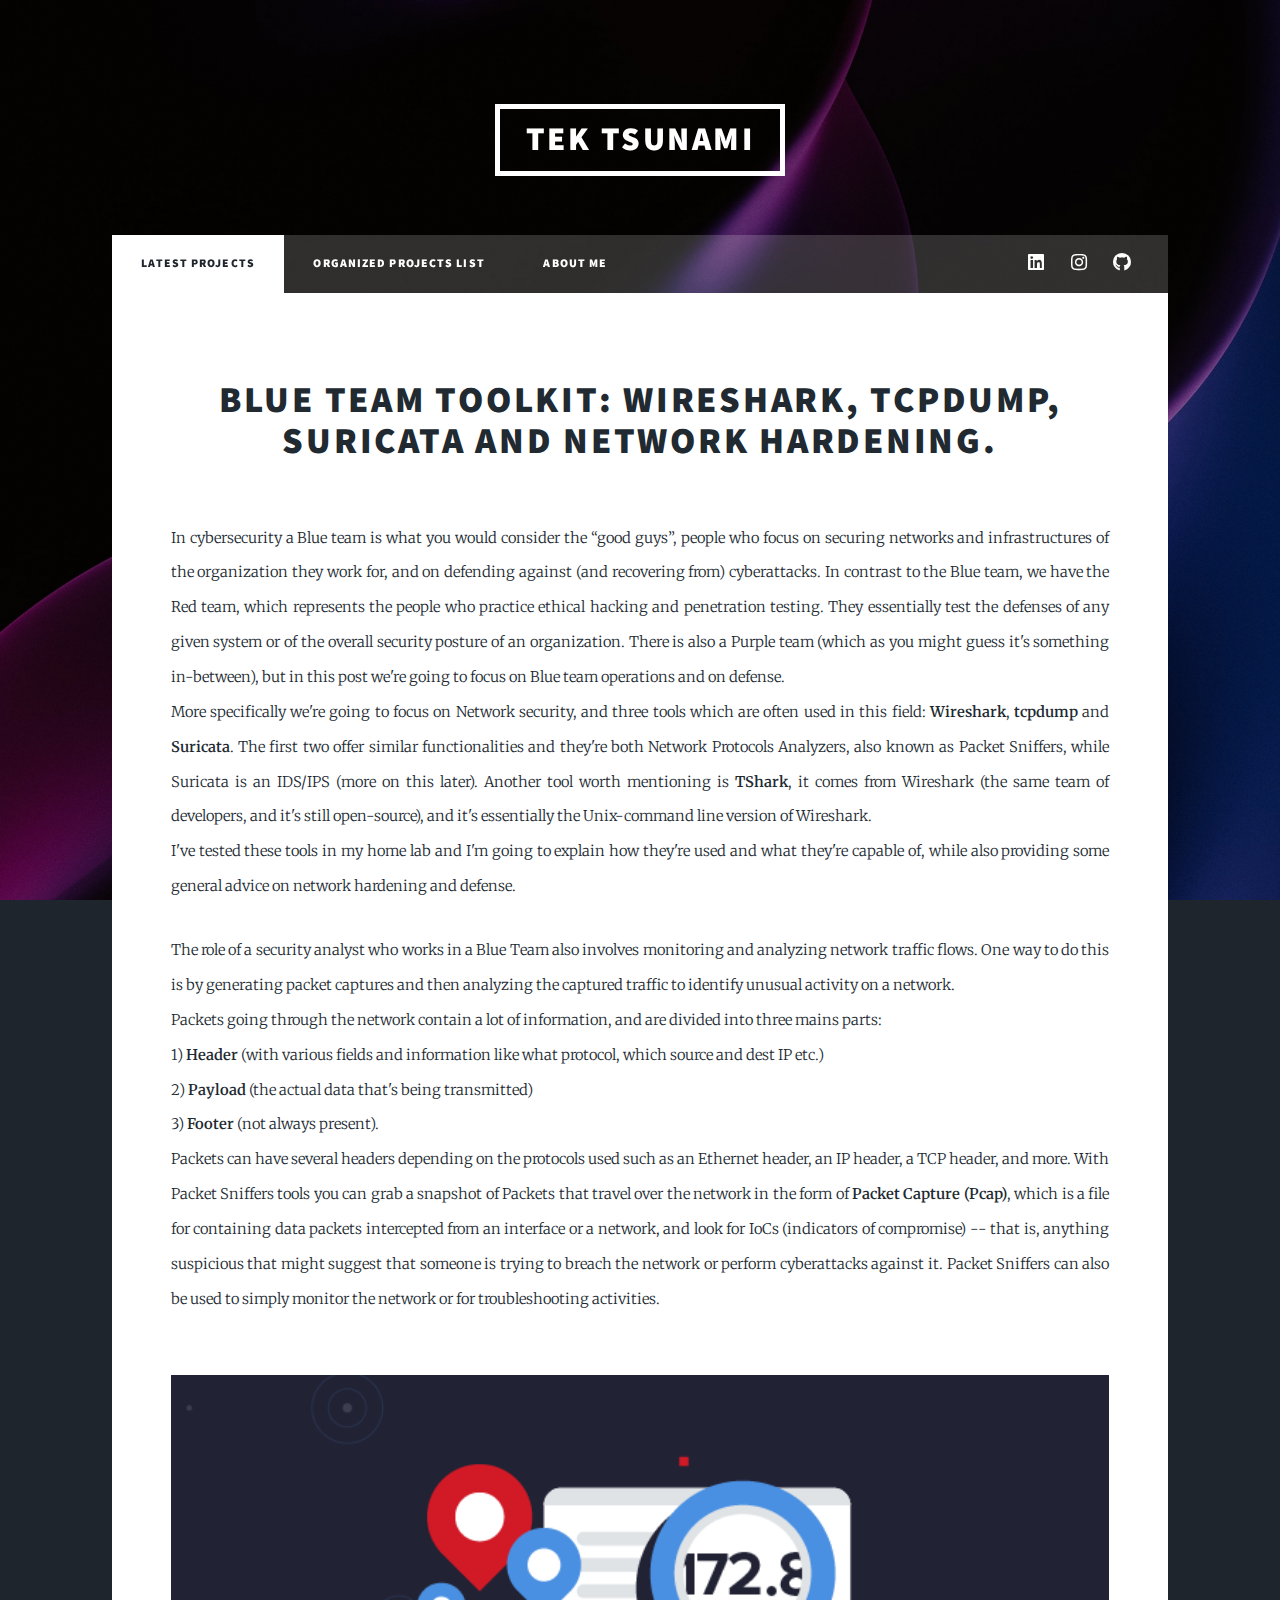
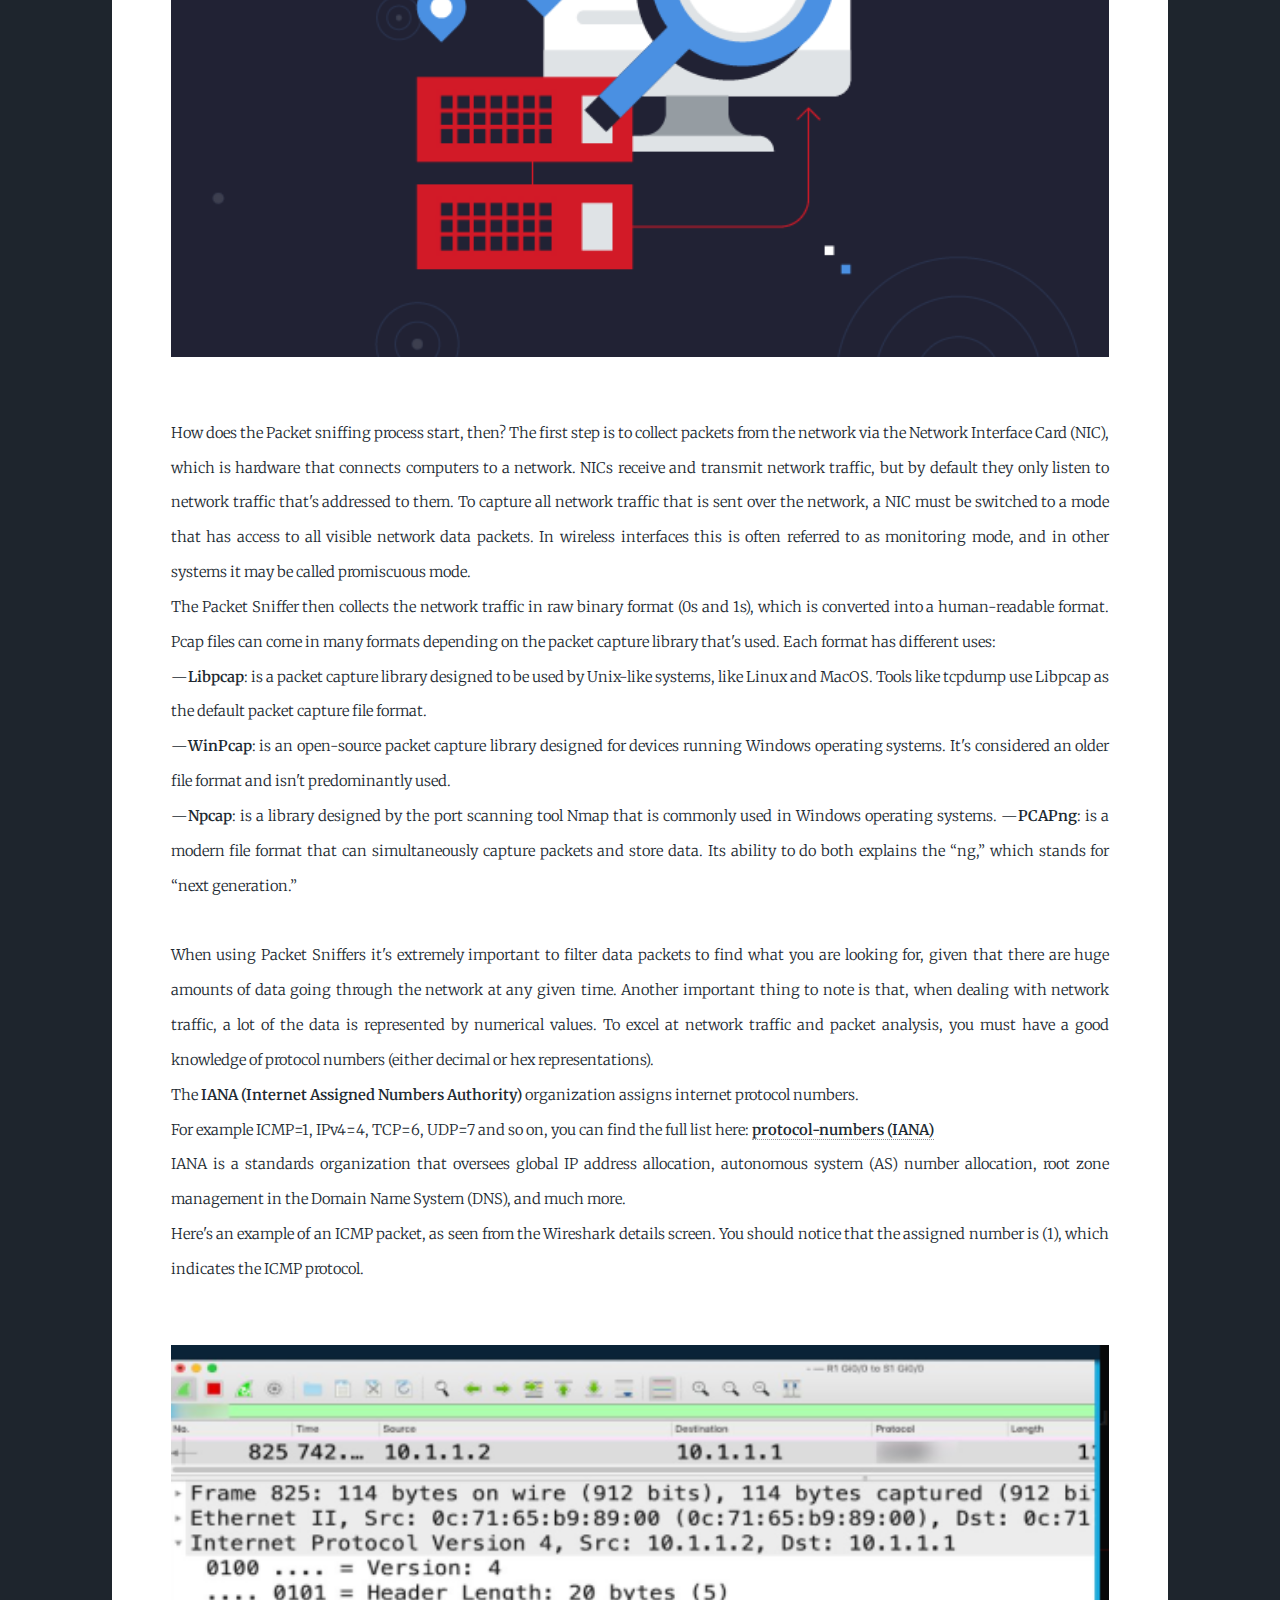
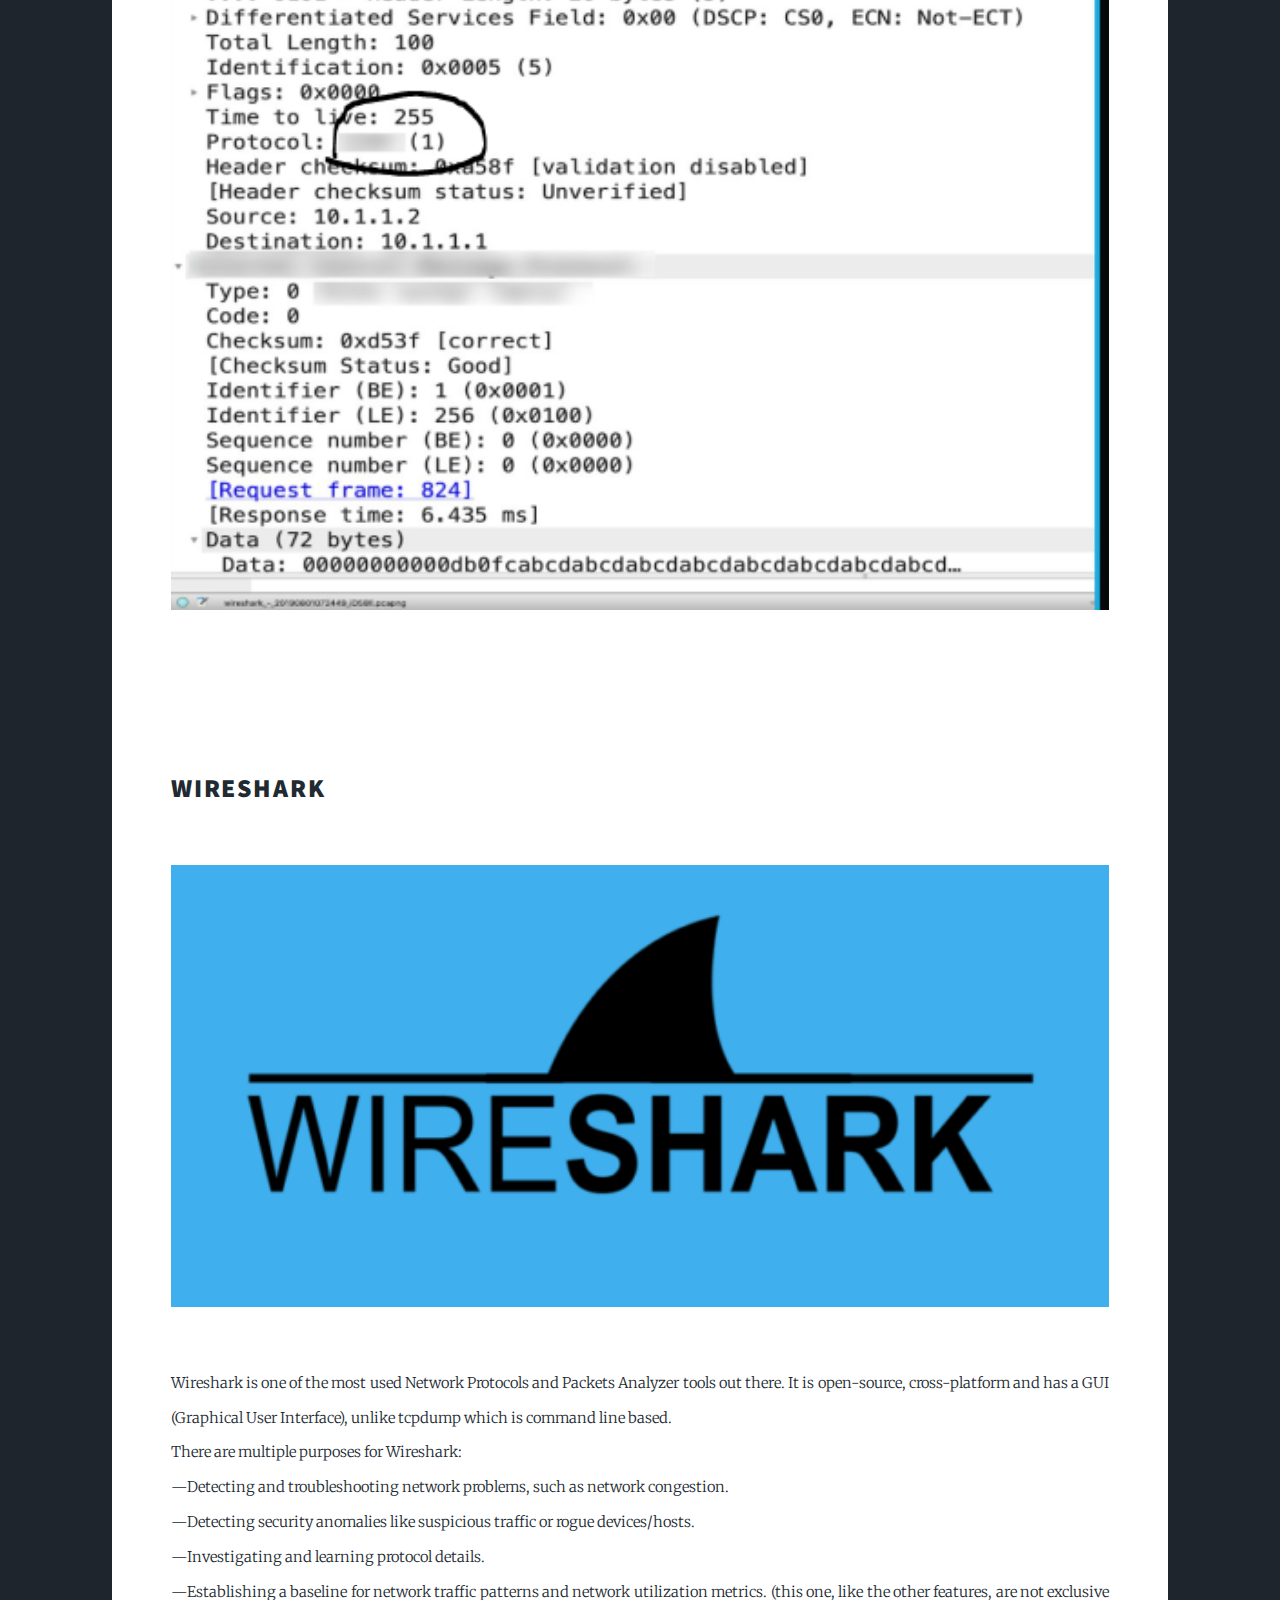
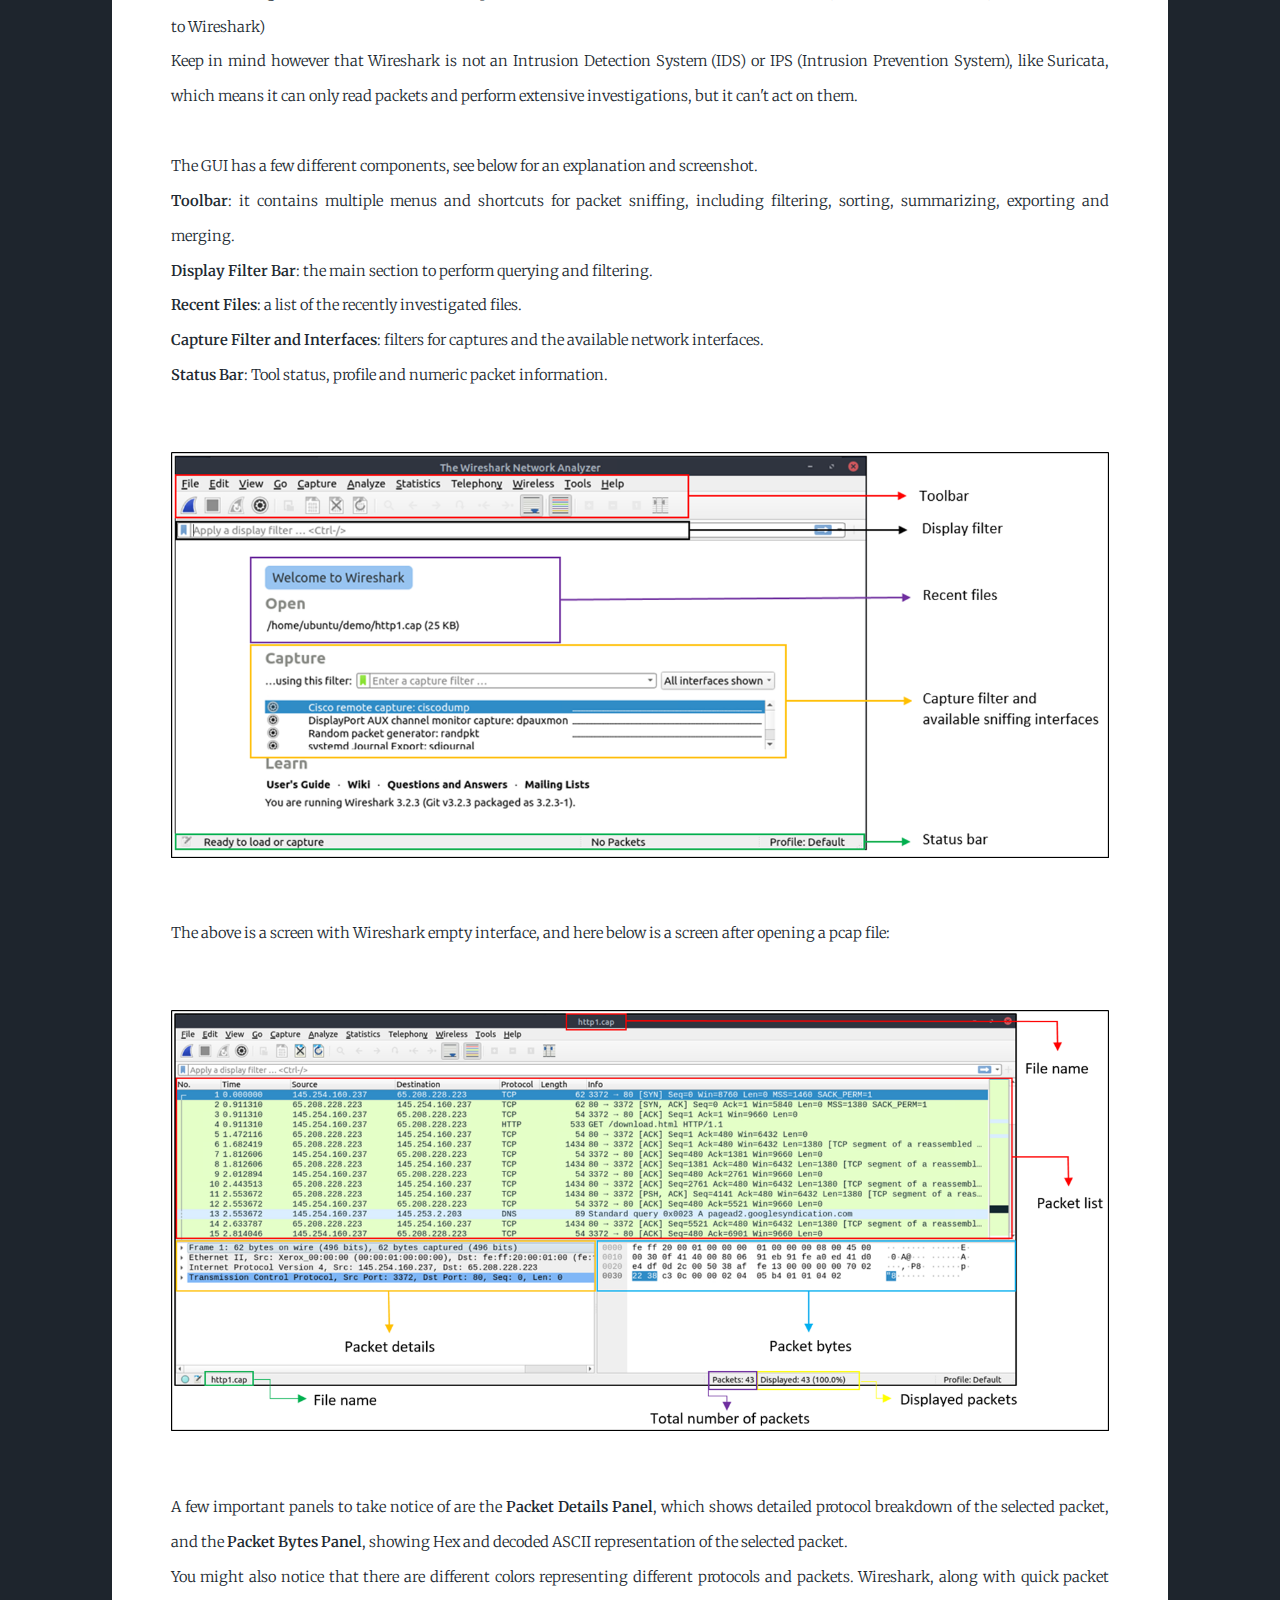
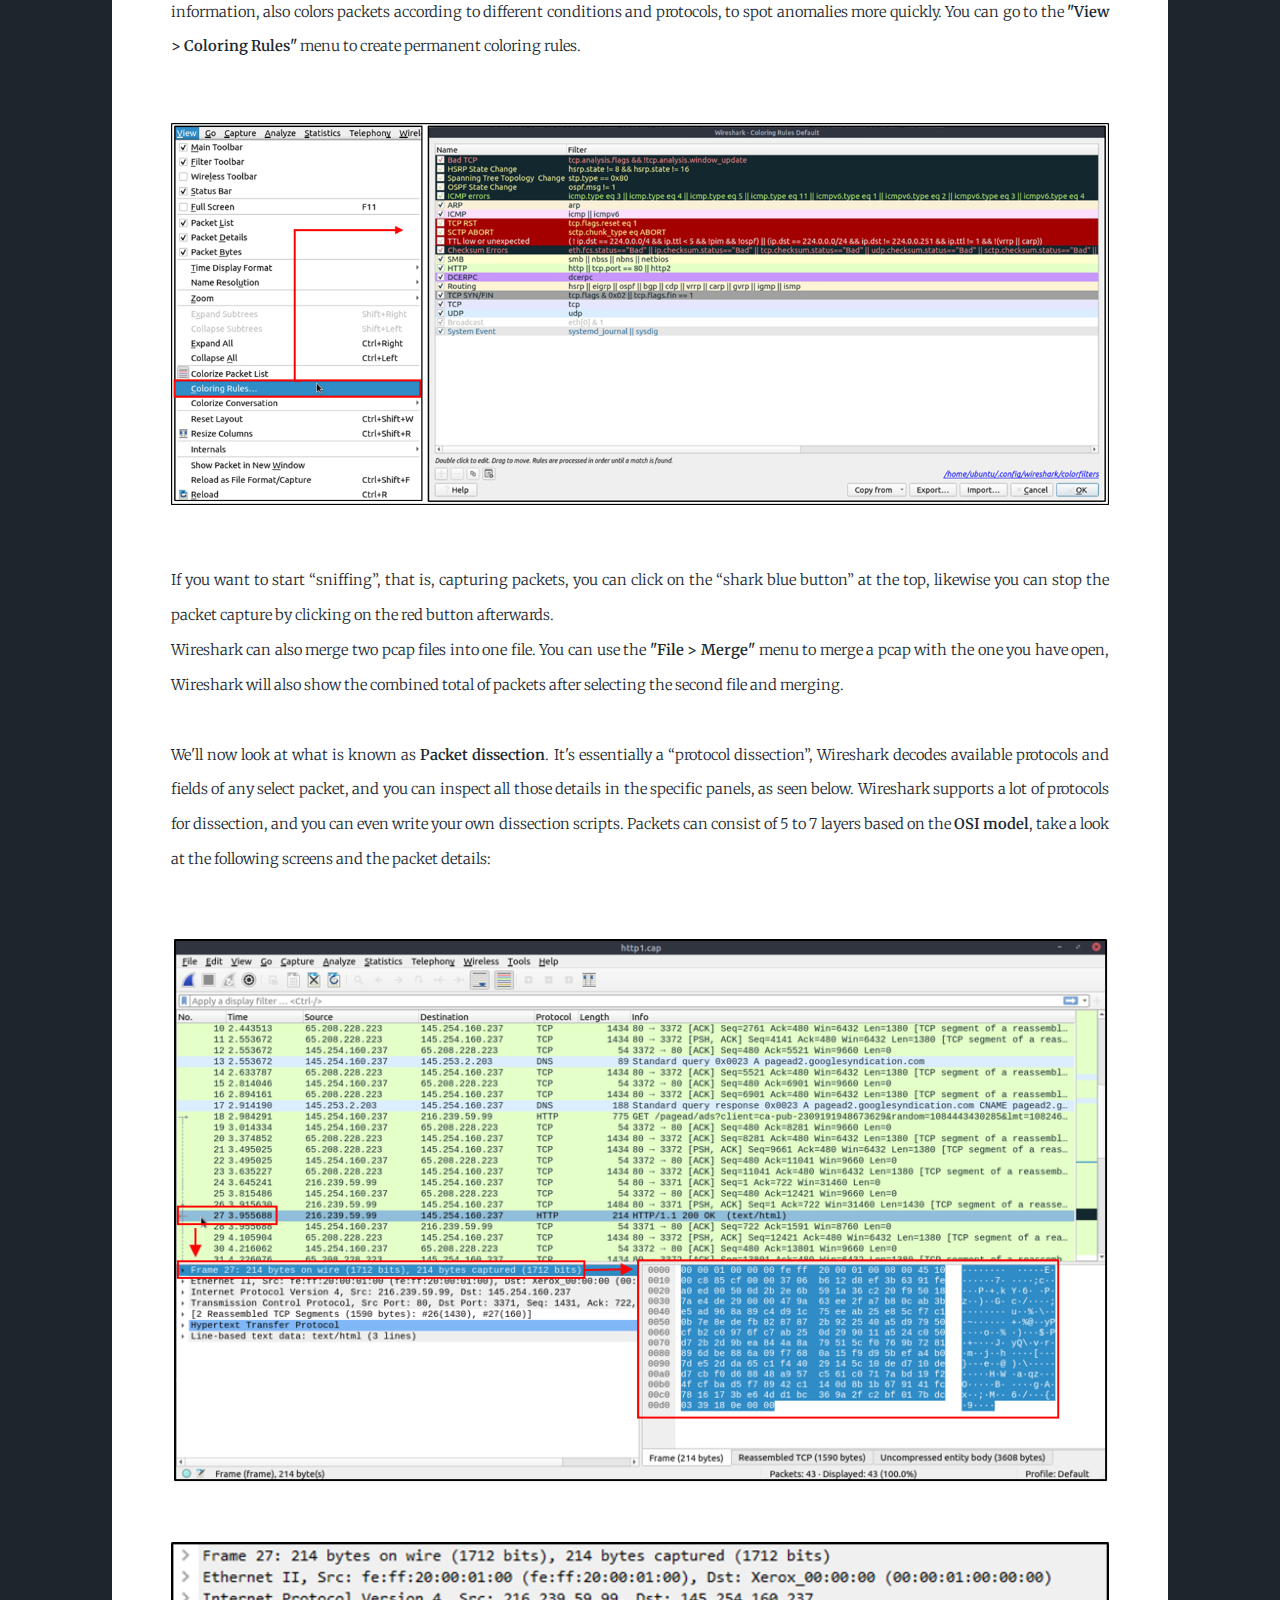
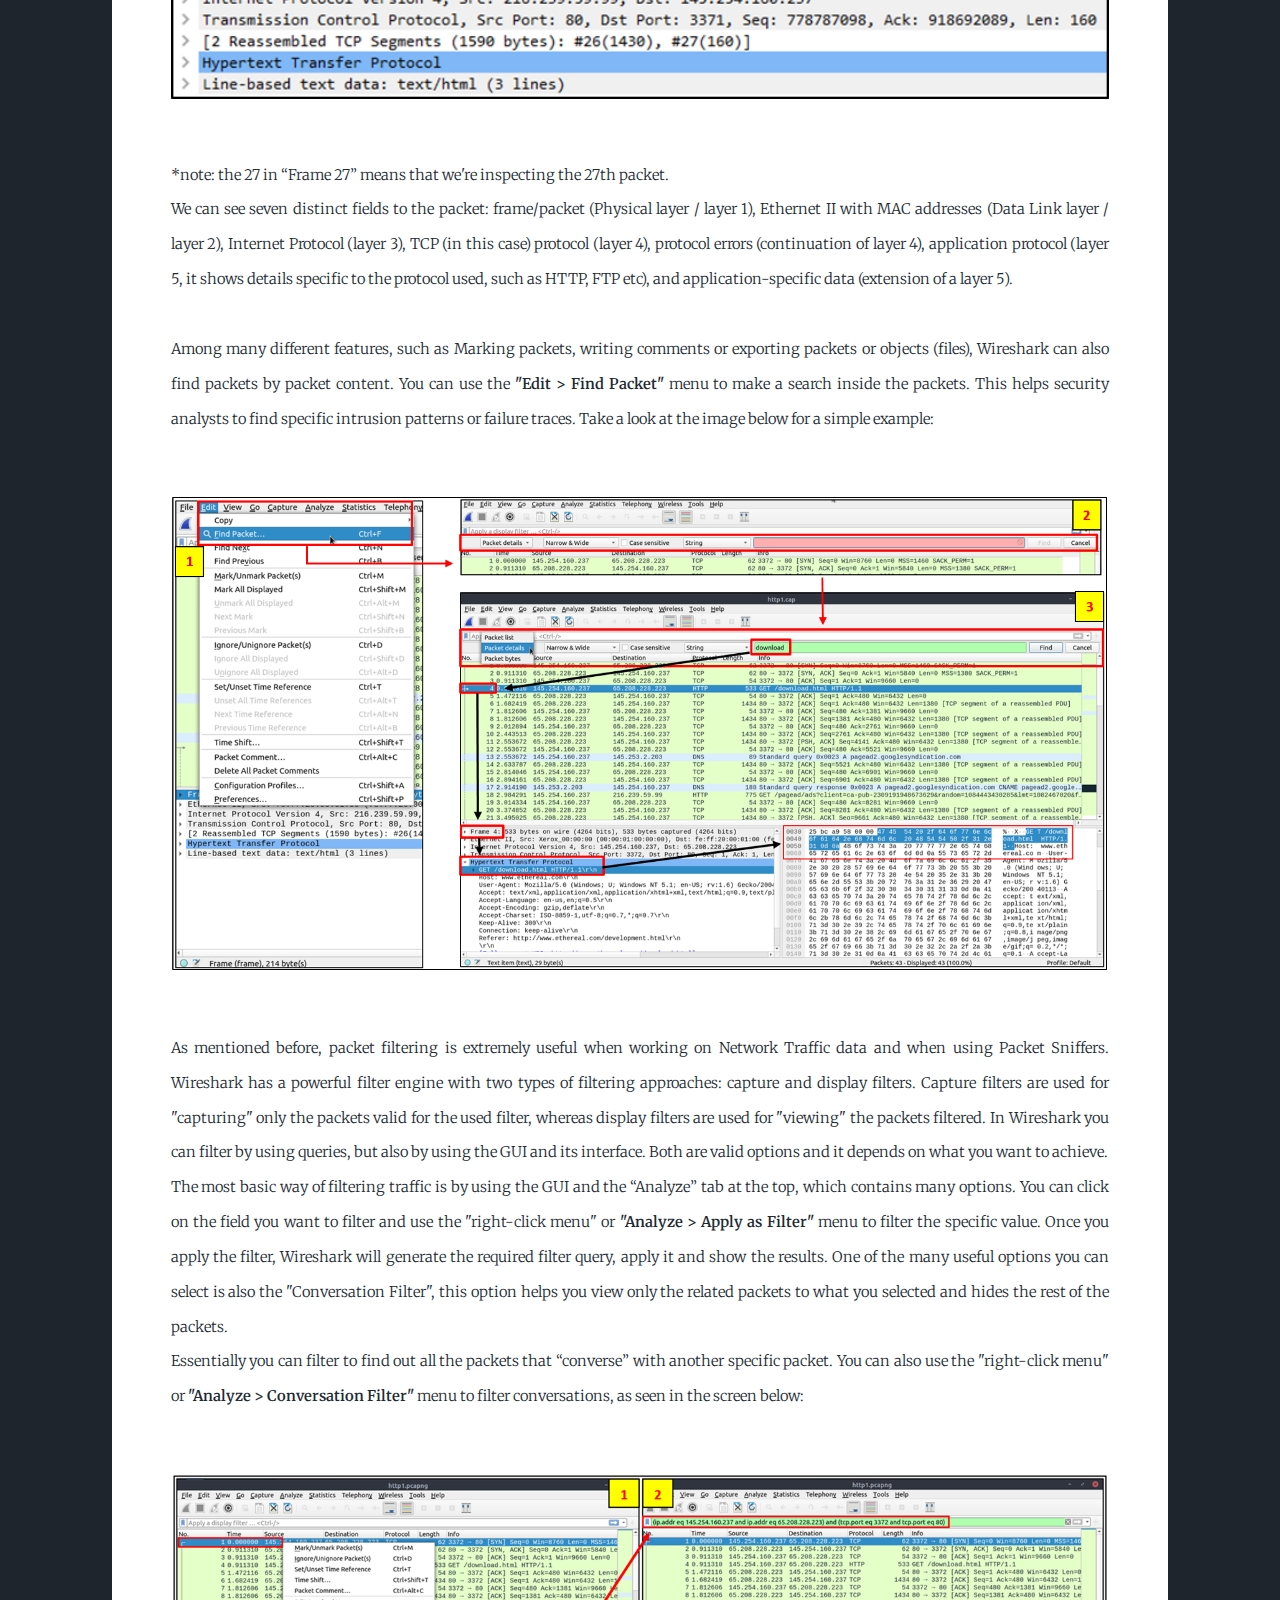
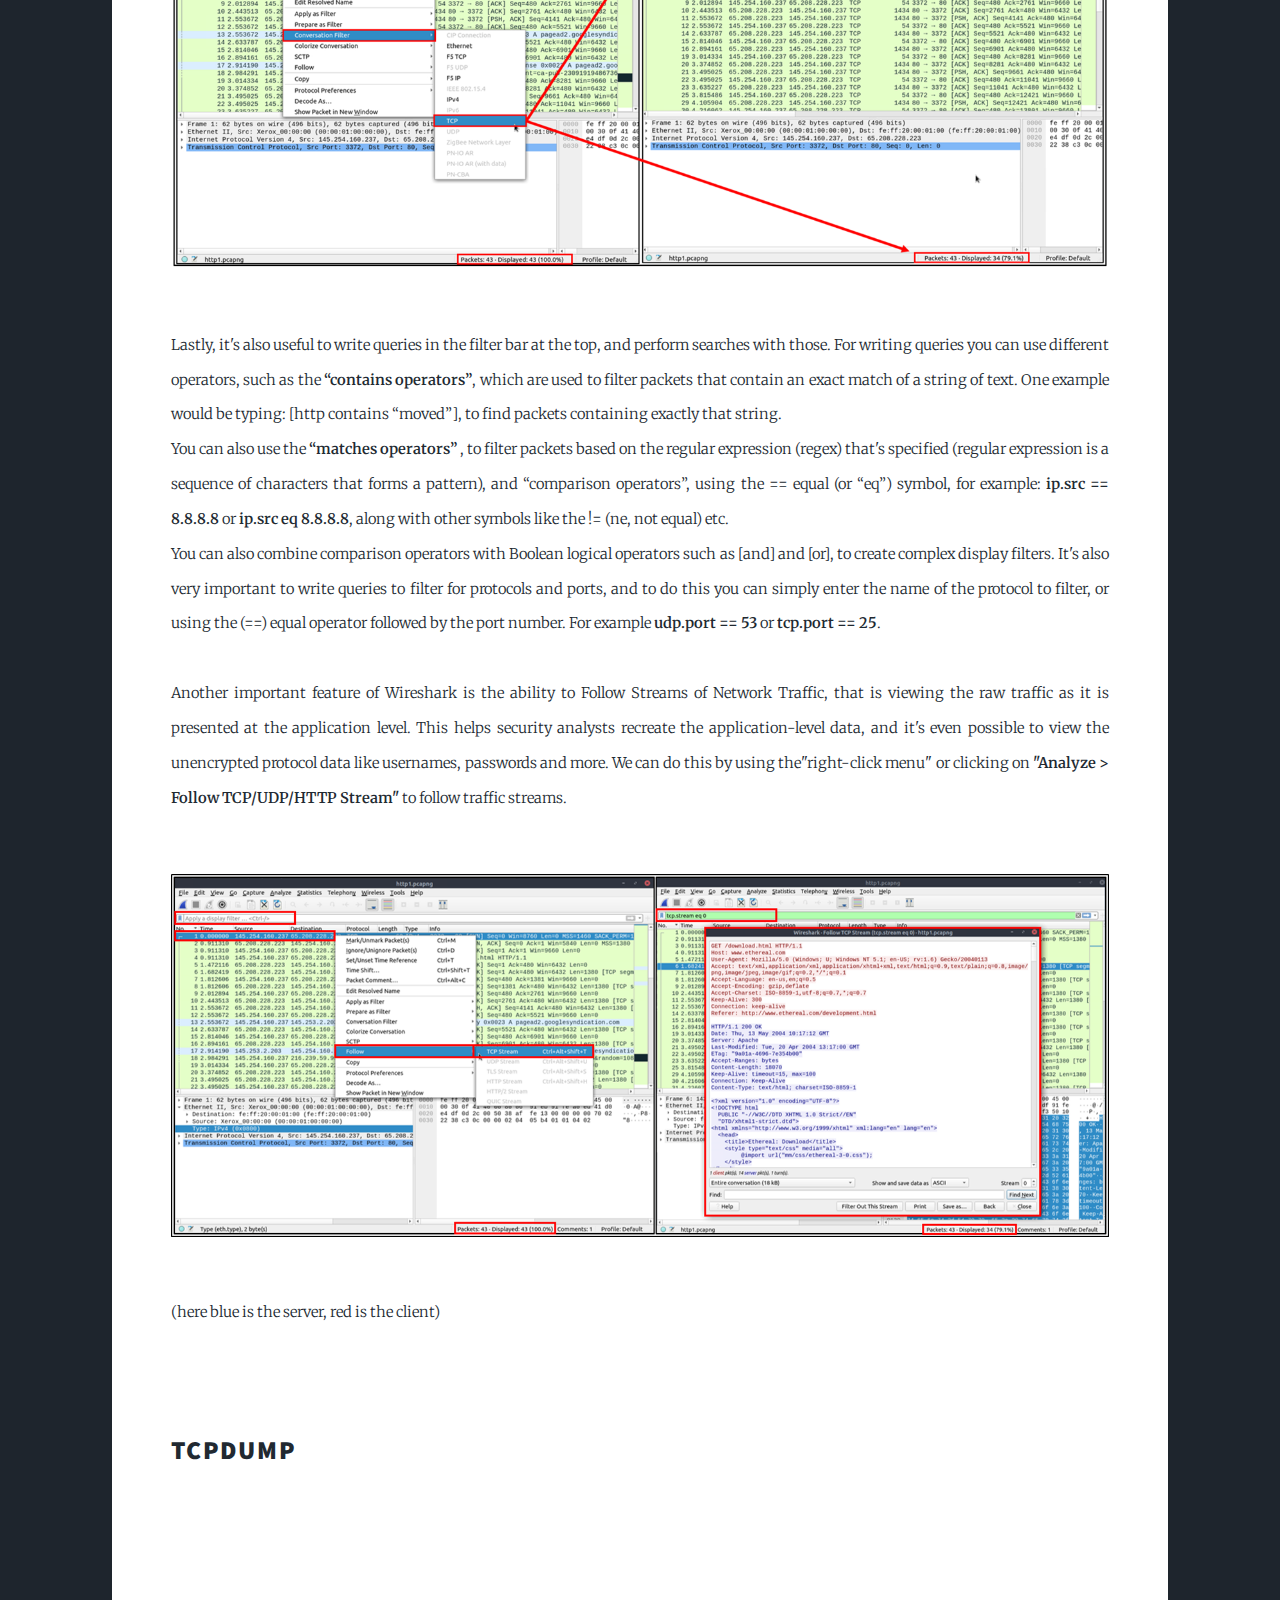
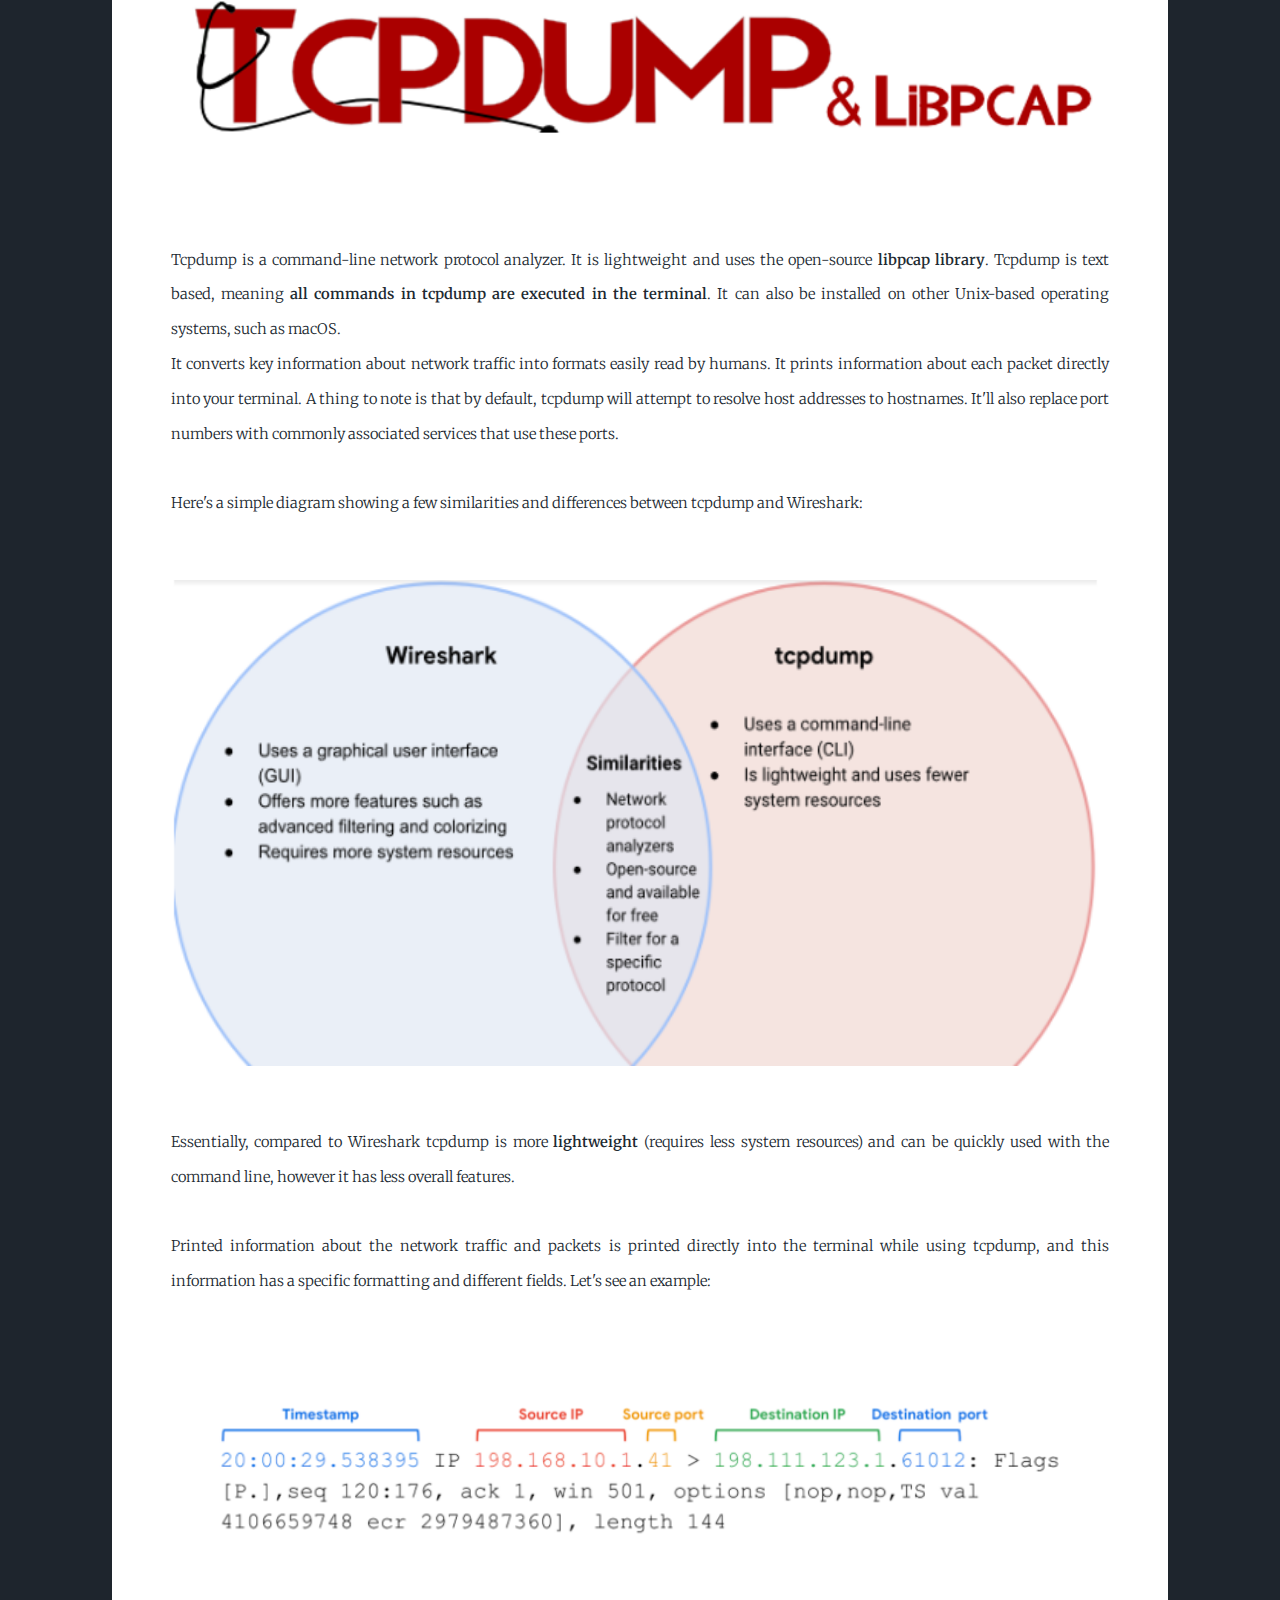
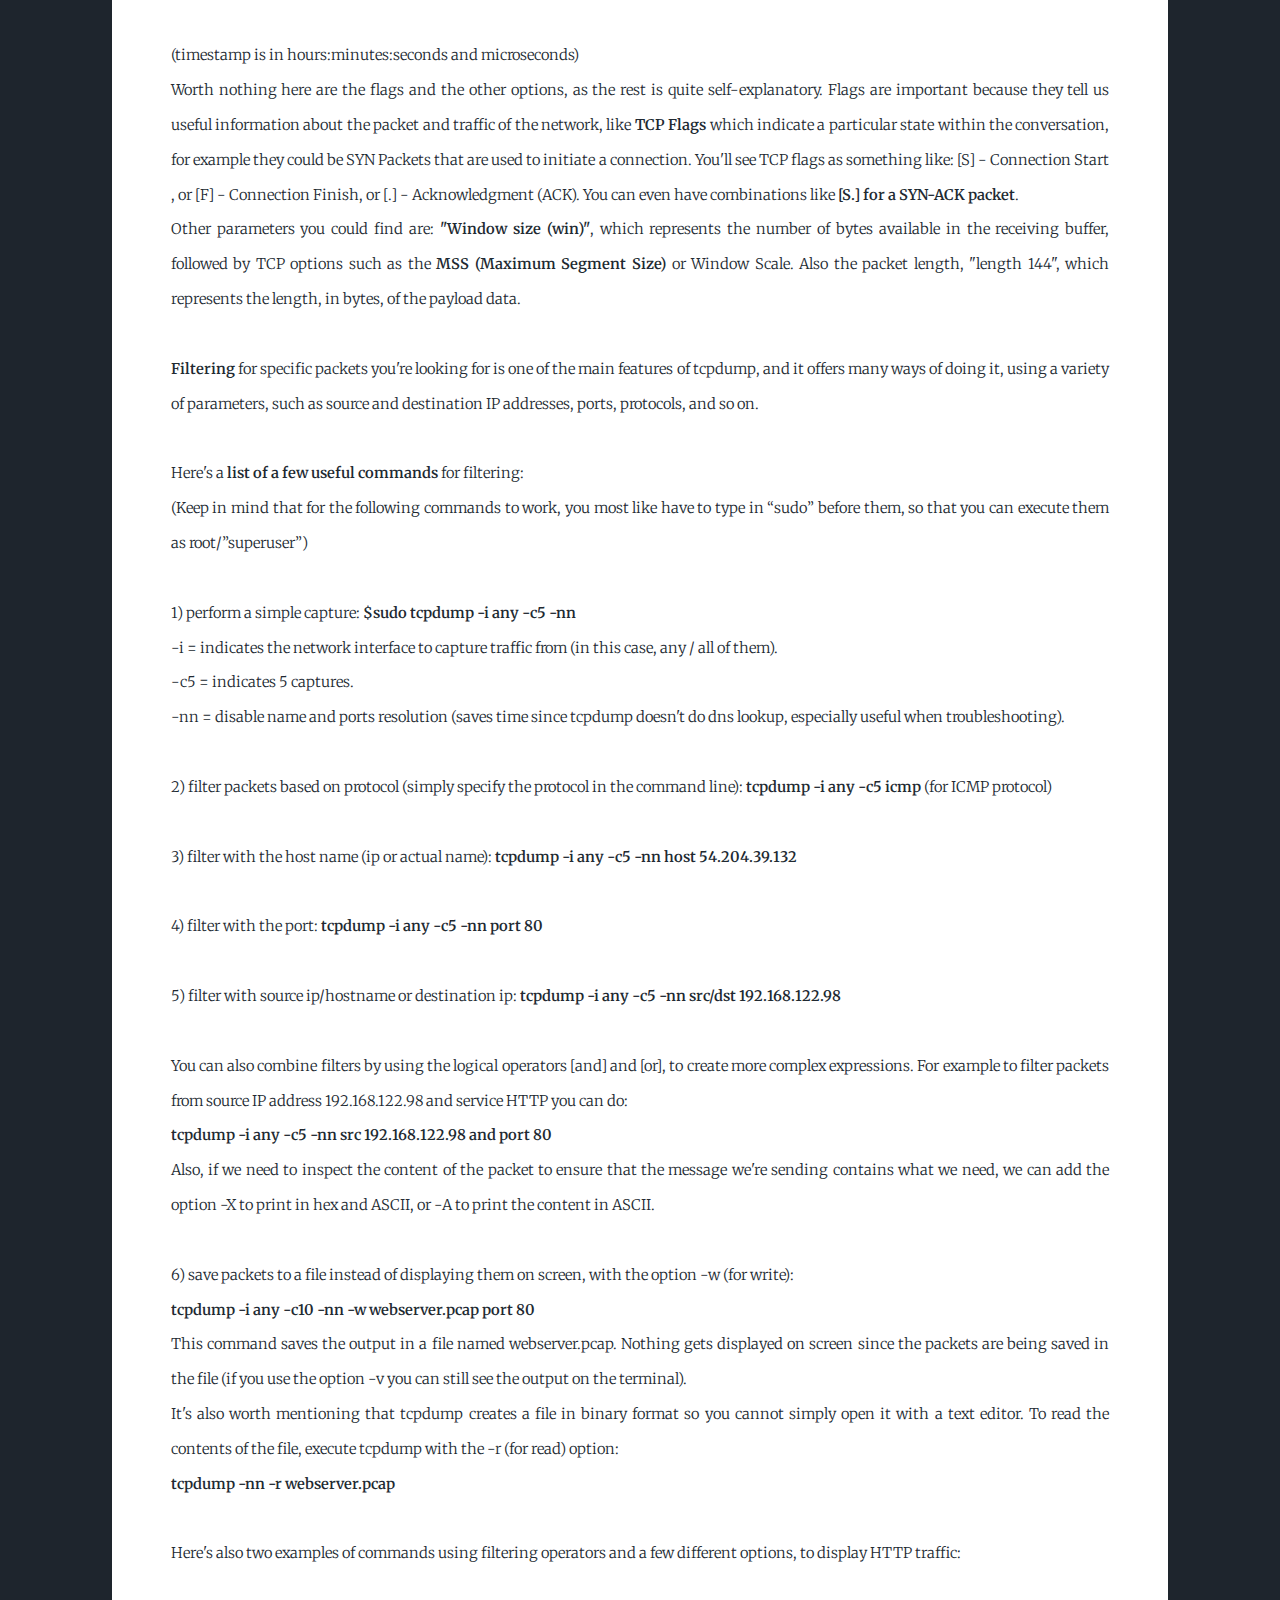
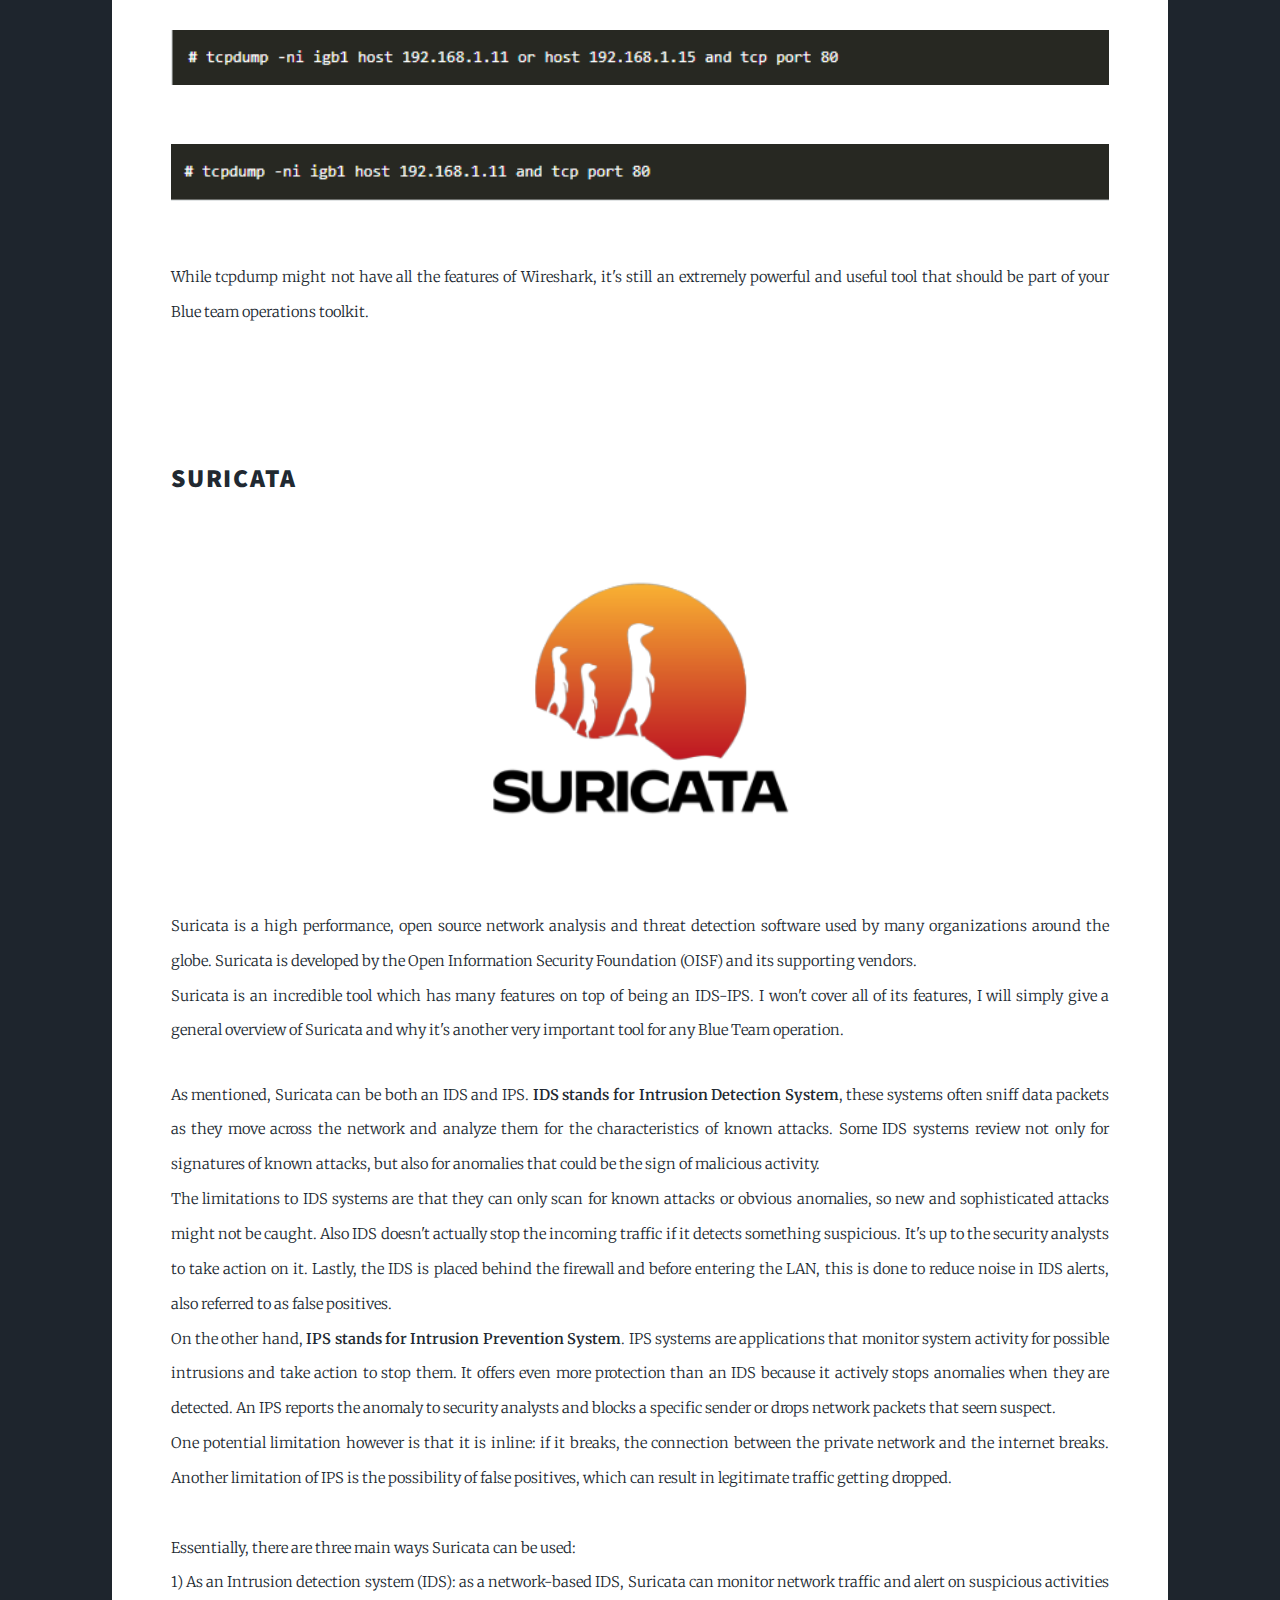
==== commit c08fa325: "x045" ====
--- a/ablueteamwire.html
+++ b/ablueteamwire.html
@@ -45,8 +45,7 @@
 							<section class="post">
 								
 								<header class="major">
-									<h1> Blue Team Toolkit: Wireshark, tcpdump, Suricata and Network hardening.</h1>
-									<div class="image main"><img src="images/zwire/wire0.png" alt=""/></div>
+									<h1>Blue Team Toolkit: Wireshark, tcpdump, Suricata and Network hardening.</h1>
 								</header>
 
 								<p align="justify">
@@ -108,15 +107,15 @@
 									good knowledge of protocol numbers (either decimal or hex representations).  <br />
 									The <b>IANA (Internet Assigned Numbers Authority)</b> organization assigns internet protocol numbers. <br />
 									For example ICMP=1, IPv4=4, TCP=6, UDP=7 and so on, you can find
-									the full list here: <a href="https://www.iana.org/assignments/protocol-numbers/protocol-numbers.xhtml"><b>protocol-numbers (IANA)</b></a> <br />
+									the full list here: <a href="https://www.iana.org/assignments/protocol-numbers/protocol-numbers.xhtml" target="_blank"><b>protocol-numbers (IANA)</b></a> <br />
 									IANA is a standards organization that oversees global IP address allocation, autonomous system (AS) 
 									number allocation, root zone management in the Domain Name System (DNS), and much more.  <br />
-									Here's an example of an ICMP packet, as seen from the Wireshark details screen. You should notice 
+									Here's an example of an ICMP packet, as seen from the Wireshark details screen. You should notice
 									that the assigned number is (1), which indicates the  ICMP protocol.
 								</p>
 
 								<div class="image main"><img src="images/zwire/wire2.png" alt=""/></div>
-								<br /> <br />
+								<br /> <br /> <br />
 
 								<h2>Wireshark</h2>
 								<div class="image main"><img src="images/zwire/wire3.png" alt=""/></div>
@@ -232,7 +231,7 @@
 
 								<div class="image main"><img src="images/zwire/wire11.png" alt=""/></div>
 								(here blue is the server, red is the client)
-								<br /> <br /> <br />
+								<br /> <br /> <br /> <br />
 
 								<h2>tcpdump</h2>
 								<div class="image main"><img src="images/zwire/wire11B.png" alt=""/></div>
@@ -319,7 +318,7 @@
 								and useful tool that should be part of your Blue team operations toolkit. 
 								</p>
 
-								<br /> <br />
+								<br /> <br /> <br />
 								<h2>Suricata</h2>
 								<div class="image main"><img src="images/zwire/wire16.png" alt=""/></div>
 
@@ -353,17 +352,17 @@
 									suspicious activities and intrusions. <br />
  									2) As an Intrusion prevention system (IPS): running Suricata in IPS mode requires additional configuration such as enabling 
 									its IPS mode. <br />
-									3) security monitoring (<b>NSM</b>): in this mode, Suricata helps keep networks safe by producing and saving relevant network logs. 
+									3) For network security monitoring (<b>NSM</b>): in this mode, Suricata helps keep networks safe by producing and saving relevant network logs. 
 									Suricata can analyze live network traffic, existing packet capture files, and create and save full or conditional packet captures.
 									<br /> <br />
 									It's worth noting that Suricata also has two different log formats: <br />
-									1) <b>EVE JSON</b>, which stands for Extensible Event Format JSON: contains detailed info about logs and alerts generated by Suricata. <br />
-									2) <b>fast.log</b>: used to record minimal alert information and is considered a legacy file format and is not suitable for incident 
+									a) <b>EVE JSON</b>, which stands for Extensible Event Format JSON: contains detailed info about logs and alerts generated by Suricata. <br />
+									b) <b>fast.log</b>: used to record minimal alert information and is considered a legacy file format and is not suitable for incident 
 									response or threat hunting tasks. <br /> 
 									And it generates two different types of log data: <br />
-									1) <b>Alert logs</b>: it's information related to security investigations and security alerts. It shows the output of signatures 
+									a) <b>Alert logs</b>: it's information related to security investigations and security alerts. It shows the output of signatures 
 									that triggered the alert. <br />
-									2) <b>Network Telemetry logs</b>: they contain information about network traffic flows, it's not always security relevant, 
+									b) <b>Network Telemetry logs</b>: they contain information about network traffic flows, it's not always security relevant, 
 									it's simply reporting what's happening on the network. <br /> <br />
 
 									When working with Suricata you'll also be managing the <b>Configuration files</b>, which let you customize exactly how you want the 
@@ -372,7 +371,7 @@
 									a Suricata variable that you can use in your rule definitions as a placeholder for your local or home network, to identify 
 									traffic that connects to or from systems within your organization. An $EXTERNAL_NET variable is also defined by default. <br />
 									In the suricata.yaml configuration file you can also specify whether to run Suricata in IDS or IPS mode (it's IDS by default). To do this 
-									simply edit the file and remove the “#” from either “#LISTENMODE=af-packets #IDS” or “#LISTENMODE=nfqueue #IPS”. The “#” sign 
+									simply edit the file and remove the “#” from either “#LISTENMODE=af-packets #IDS” or “#LISTENMODE=nfqueue #IPS”, the latter for the IPS mode. The “#” sign 
 									turns those lines into comments (so they get ignored), by removing it you “activate” those specific actions. <br /> <br />
 
 									Many NIDS (Network-based IDS) come with <b>pre-written signatures (or rules)</b>, almost like customizable templates. These 
@@ -383,14 +382,14 @@
 								<div class="image main"><img src="images/zwire/wire17.png" alt=""/></div>
 
 								<p align="justify">
-								Rules and their correct configuration is an extremely important aspect of managing tools like Suricata. As seen in the image above 
-								we have three different sections: <br />
-								1) First section is the <b>Action</b>. Actions in Suricata indicate (as you might expect) what's gonna happen if the condition is met, 
+								Rules and their correct configuration is an extremely important aspect of managing tools like Suricata. They dictate what you want them to do and how to behave. <br /> <br />
+								As seen in the image above we have three different sections from which the rule is created: <br />
+								1) First section is the <b>Action</b>. Actions in Suricata indicate (as you might expect) what's gonna happen if the condition is met; 
 								the most common ones are: <b>alert, drop, pass</b>, and <b>reject</b>. <br />
-								Alert action = generates an alert if the criteria is met. <br />
-								Drop action = also generates an alert, but it drops the traffic. A drop action only occurs when Suricata runs in IPS mode. <br />
-								Reject action = does not allow the traffic to pass. Instead, a TCP reset packet will be sent, and suricata will drop the matching packet. <br />
-								Pass action = allows the traffic to pass through the network interface. The pass rule can be used to override other rules. <br /> <br />
+								ーAlert action = generates an alert if the criteria is met. <br />
+								ーDrop action = also generates an alert, but it drops the traffic. A drop action only occurs when Suricata runs in IPS mode. <br />
+								ーReject action = does not allow the traffic to pass. Instead, a TCP reset packet will be sent, and suricata will drop the matching packet. <br />
+								ーPass action = allows the traffic to pass through the network interface. The pass rule can be used to override other rules. <br /> <br />
 
 								2) Second section is the <b>Header</b>, it specifies various information such as the Protocol, which can be either one as TCP or UDP or a specific 
 								one such as HTTP, DNS, FTP etc. For each protocol, there are specific keywords that can be used in the packet's signature. 
@@ -398,16 +397,16 @@
 								either from source to destination (represented by ->) or bidirectional, you cannot set rules from destination to source. <br /> <br />
 
 								3) Last section is the <b>Rule options</b>, which specify what the packet's state description should be as the rule gets triggered. 
-								It starts with ( and ends with ), continues with a list of keywords that are delimited by ; . Rule options in Suricata have a 
+								It starts with ( and ends with ), continues with a list of keywords that are delimited by <b>;</b> . Rule options in Suricata have a 
 								specific ordering and changing their order would change the rule. For this section there are many different options that you could 
 								specify. <br />
-								Two important keywords in the Rule options sections are <b>sid</b> and <b>rev</b>. Every Suricata signature needs a unique Signature ID (sid). 
+								Two important keywords in the Rule options section are <b>sid</b> and <b>rev</b>. Every Suricata signature needs a unique Signature ID (sid). 
 								If two rules have the same sid, Suricata will not start and will instead generate an error. Suricata's built-in rules are 
 								in the range from 2200000-2299999, whereas the range 1000000-1999999 is reserved for custom rules. <br />
 								Along with a sid, the rev option is used to specify the version of a rule. If there have been multiple versions of a 
 								signature with changes over time, that would be noted and specified with “rev”. <br /> <br />
 
-								It's also worth mentioning a few useful and common options you can utilize when running Suricata: <br />
+								It's also worth mentioning a few useful and common options you can utilize when running Suricata from the command line: <br />
 								<b>-i [interface]</b> = after the -i option you can enter the interface card you would like to use to sniff packets from. This option 
 								will try to use the best capture method available. <br />
 								<b>-r [sample.pcap]</b> = after the -r option you can enter the path to the pcap file in which packets are recorded. This way you can 
@@ -416,14 +415,14 @@
 								a directory with the -l option, Suricata will use the directory that is set in yaml configuration. <br />
 								<b>-S [custom.rules]</b>  = instructs Suricata to use the rules defined in the custom.rules file. <br />
 								<b>-k [none]</b> == instructs Suricata to disable all checksum checks. <br />
-								<b>-h</b>, which is essentially the “help” page (present in almost every tool) and it's a great way to either learn new commands 
+								<b>-h</b>, which is essentially the “help” page (present in almost every tool), it's a great way to either learn new commands 
 								or refresh your memory if you forget the correct syntax of whatever it is you need to do. It's also faster, but 
 								obviously less detailed, than checking the Suricata documentation. <br /> <br />
 
-								This was just a general overview of the tool, which has quite a lot of capabilities and it's undoubtedly an incredibly 
-								powerful tool for any security analyst and any Blue team operations. <br /> <br />
-								</p>
-								<br />
+								This was just a general overview of Suricata, which has quite a lot of capabilities and it's undoubtedly a 
+								powerful tool for any security analyst. <br /> <br />
+								</p>
+								<br /> <br />
 
 								<h2>Network and Cloud Hardening</h2>
 								<p align="justify">
@@ -436,27 +435,26 @@
 								<div class="image main"><img src="images/zwire/wireX.png" alt=""/></div>
 								
 								<p align="justify">
-								I will give some simple tips and a general overview of Network Hardening. <br />
 								Network Hardening actions can be either done only once, or regularly. <b>Regularly performed</b> network hardening actions should 
 								be things like: Network log analysis, Firewall Rules maintenance, patch updates and server backups. Network log analysis, 
-								specifically, can be done with a <b>SIEM</b> (Security Information Event Management) tool, like Splunk or Google Chronicle. <br />
+								specifically, can be done with a <b>SIEM</b> (Security Information Event Management) tool, like <b>Splunk or Google Chronicle</b>. <br />
 								<b>Tasks that can be done once</b> are things like: Port filtering on firewalls, Network Access privileges and Encryption. 
 								Port filtering is a firewall function to allow or block certain port numbers. Only ports that are needed are the ones 
 								allowed, as a basic principle. For Network Access privileges, you should thoroughly check who has access to what, and make 
 								sure the access that's been granted it's actually needed (if not, revoke that access). You should also use <b>Network 
-								Segmentation</b> to create different isolated environments or subnets, isolating zones has many benefits, such as blocking 
+								Segmentation</b> to create different isolated environments or subnets: isolating zones has many benefits, such as blocking 
 								the spread of malware from an infected machine to the rest of the network. You should also only use the most 
 								up-to-date wireless protocols. Lastly, make sure to encrypt all your data with the latest encryption standards. <br />
 								<br />
 								Among other many good practices for Network Hardening, also consider the following practices: <br />
-								<b>- Password policies</b>: The National Institute of Standards and Technology's (NIST) latest recommendations for password policies 
+								<b>- Password policies</b>: the National Institute of Standards and Technology's (<b>NIST</b>) latest recommendations for password policies 
 								focuses on using methods to salt and hash passwords, rather than requiring overly complex passwords or enforcing 
 								frequent changes to passwords. Password policies are used to prevent attackers from easily guessing user passwords, 
 								either manually or by using scripts (commonly called a brute force attack). <br />
-								<b>- Multi Factor Authentication (MFA)</b>: A security measure which requires a user to verify their identity in two or more ways 
+								<b>- Multi Factor Authentication (MFA)</b>: a security measure which requires a user to verify their identity in two or more ways 
 								to access a system or network. MFA options include a password, pin number, badge, one-time password (OTP) sent to a 
 								cell phone, fingerprint, and more. Can help protect against brute force attacks and similar security events. <br />
-								<b>- Disabling unused ports</b>: Ports can be blocked on firewalls, routers, servers, and more to prevent potentially dangerous 
+								<b>- Disabling unused ports</b>: ports can be blocked on firewalls, routers, servers, and more to prevent potentially dangerous 
 								network traffic from passing through. Before an incident occurs, disabling unused open ports can help prevent malicious 
 								actors from entering the network. <br />
 								<b>- Hardware & software disposal</b>: it ensures that all old hardware is properly wiped of all data and disposed of. 
@@ -467,7 +465,7 @@
 								<br />
 								All these processes could be considered part of a concept called <b>Layered security</b>. Each tool used to secure the network 
 								is an additional layer of defense that can incrementally harden a network, starting with the minimum level of security 
-								(provided by just a firewall), to a much higher level of security achieved by combining many different tools. 
+								(provided for example by just a firewall), to a much higher level of security achieved by combining many different tools. 
 								It's generally recommended that security teams utilize all the tools discussed in this post (Packet sniffers and IDS-IPSes), 
 								plus additional tools like SIEMs, SOARs and EDRs, to maintain a good security posture. <br /> <br />
 								</p> 
@@ -478,8 +476,8 @@
 								<b>CSP (cloud service provider)</b>, however you still have to manage and configure many things. For example, one difference
 								with Cloud network hardening vs standard network hardening is the use of a Server baseline image for all server instances 
 								stored in the cloud. This allows you to compare data in the cloud servers to the baseline image, to make sure no 
-								changes/alterations have been made. <br />
-								A commonly accepted cloud security principle is the <b>shared responsibility model</b>. The shared responsibility model 
+								changes/alterations have been made. <br /> <br />
+								In the cloud, a commonly accepted  security principle is the <b>shared responsibility model</b>. The shared responsibility model 
 								states that the CSP must take responsibility for security involving the cloud infrastructure, including physical 
 								data centers, hypervisors, and host operating systems.  The company using the cloud service is responsible for 
 								the assets and processes that they store or operate in the cloud. The extent of this and its scope however change 
@@ -501,9 +499,8 @@
 								As for managing hypervisors, one thing to note is that there are two types of hypervisors. Type one hypervisors 
 								run on the hardware of the host computer, like for example VMware's EXSi. Type two hypervisors operate on 
 								the software of the host computer, like for example VirtualBox. Cloud service providers (CSPs) commonly 
-								use type one hypervisors. <br /> <br />
-								
-								Another important aspect of Cloud Security is <b>Cryptography</b>, which can be applied to secure data that is processed 
+								use type one hypervisors. <br />
+								One more important aspect of Cloud Security is <b>Cryptography</b>, which can be applied to secure data that is processed 
 								and stored in a cloud environment. Modern encryption relies on the secrecy of a key, rather than the secrecy of an 
 								algorithm, and for this reason Key Management is extremely important. <br />
 								You should also make use of Cryptographic erasure or Crypto-shredding, which is a method of erasing the encryption 
@@ -516,10 +513,10 @@
 								2) <b>Cloud hardware security module (CloudHSM)</b>: a computing device that provides secure storage for cryptographic keys and 
 								processes cryptographic operations, such as encryption and decryption. <br />
 								<br /> <br />
-
+								
 								As more and more businesses move to the cloud, cloud security has never been a bigger priority, and it's important 
-								to understand and employ all the different techniques and tools that make the cloud a secure environment. <br />
-								</p>
+								to understand and configure everything properly, so that the cloud where you host your services and applications can remain a secure environment. <br />
+								</p> 
 				
 							</section>
 
